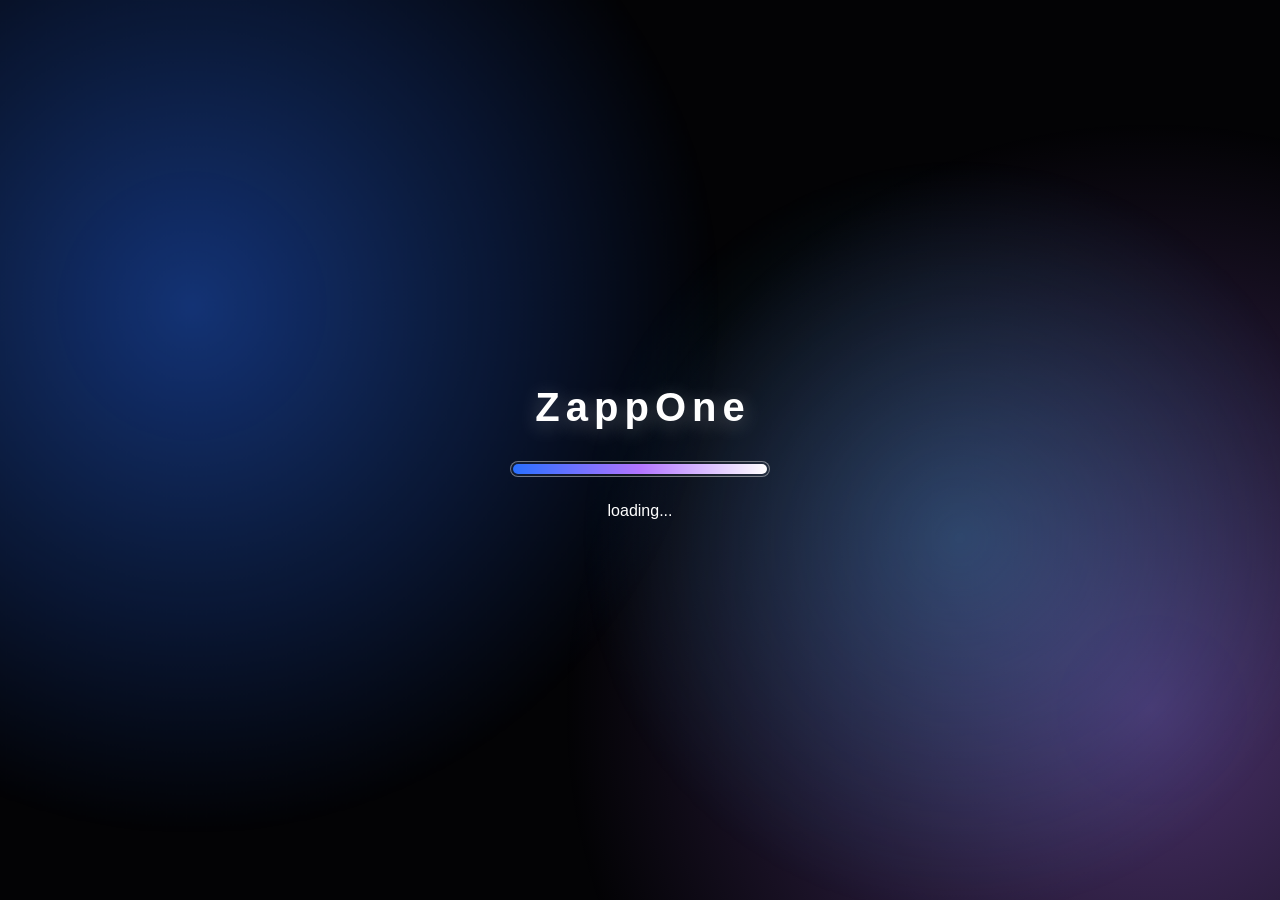
==== index.html @ 7fc313e2 "Add files via upload" ====
<!DOCTYPE html>
<html lang="it">
<head>
  <meta charset="UTF-8" />
  <meta name="viewport" content="width=device-width, initial-scale=1, maximum-scale=1, user-scalable=no" />
  <meta name="theme-color" content="#242424" id="metaThemeColor" />
  <link rel="manifest" href="manifest.json" />
  <link rel="icon" type="image/png" sizes="32x32" href="favicon-32x32.png" />
  <link rel="apple-touch-icon" href="apple-touch-icon1.png" />
  <title>ZappOne - by AG Design</title>

  <!-- Applica il tema prima del rendering per evitare flash -->
  <script>
    (function () {
      const theme = localStorage.getItem('theme') || 'dark';
      if (theme === 'dark') {
        document.documentElement.classList.add('dark-theme');
      }
    })();
  </script>

  <link rel="stylesheet" href="zappone.css" />

  <!-- ─────────────────────────────────────────────────────────────────
       SPLASH SCREEN — stili locali all'overlay di avvio.
       Usano i token brand di zappone.css (--brand-*) per coerenza.
       ───────────────────────────────────────────────────────────────── -->
  <style>
    /* ─────── Root dello Splash ─────── */
    #appSplash {
      position: fixed;
      inset: 0;
      z-index: 999999;
      display: flex;
      align-items: center;
      justify-content: center;
      background-color: #030305;
      color: #ffffff;
      font-family: -apple-system, BlinkMacSystemFont, 'SF Pro Display',
                   'Segoe UI', Roboto, sans-serif;
      overflow: hidden;
      opacity: 1;
      transition: opacity 0.6s cubic-bezier(0.25, 1, 0.5, 1),
                  visibility 0.6s;
      -webkit-font-smoothing: antialiased;
      -moz-osx-font-smoothing: grayscale;
    }

    #appSplash.splash-hide {
      opacity: 0;
      visibility: hidden;
      pointer-events: none;
    }

    /* Ferma l'animazione della progress bar quando lo splash è nascosto:
       non consuma CPU in background. */
    #appSplash.splash-hide .splash-progress {
      animation-play-state: paused;
      -webkit-animation-play-state: paused;
    }

    /* ─────── Aurora ─────── */
    .splash-aurora {
      position: absolute;
      inset: -50%;
      pointer-events: none;
      display: flex;
      align-items: center;
      justify-content: center;
      z-index: 1;
    }
    .aurora-blob {
      position: absolute;
      border-radius: 50%;
      will-change: transform;
      transform: translate3d(0, 0, 0);
    }
    .blob-blue {
      width: 90vmax;
      height: 90vmax;
      top: 10%;
      left: 10%;
      background: radial-gradient(circle at center,
                  color-mix(in srgb, var(--brand-blue) 45%, transparent) 0%,
                  transparent 65%);
      animation: driftBlue 12s cubic-bezier(0.4, 0, 0.2, 1) infinite alternate;
    }
    .blob-purple {
      width: 100vmax;
      height: 100vmax;
      bottom: 0;
      right: 5%;
      background: radial-gradient(circle at center,
                  color-mix(in srgb, var(--brand-violet) 40%, transparent) 0%,
                  transparent 65%);
      animation: driftPurple 16s cubic-bezier(0.4, 0, 0.2, 1) infinite alternate;
    }
    .blob-cyan {
      width: 70vmax;
      height: 70vmax;
      top: 30%;
      right: 20%;
      background: radial-gradient(circle at center,
                  color-mix(in srgb, var(--brand-cyan) 25%, transparent) 0%,
                  transparent 60%);
      animation: driftCyan 14s cubic-bezier(0.4, 0, 0.2, 1) infinite alternate;
    }

    /* ─────── Layout UI ─────── */
    .splash-ui {
      position: relative;
      z-index: 2;
      display: flex;
      flex-direction: column;
      align-items: center;
      width: 100%;
      max-width: 340px;
      padding: 0 24px;
      box-sizing: border-box;
      animation: fadeUp 0.8s cubic-bezier(0.22, 1, 0.36, 1) forwards;
    }

    .splash-brand {
      font-size: clamp(1.8rem, 6vw, 2.5rem);
      font-weight: 800;
      letter-spacing: 0.15em;
      padding-left: 0.15em;
      color: #ffffff;
      text-shadow: 0 4px 20px rgba(255, 255, 255, 0.3);
      transition: transform 0.5s cubic-bezier(0.4, 0, 0.2, 1);
    }

    .splash-views-wrapper {
      position: relative;
      width: 100%;
      margin-top: 24px;
      display: flex;
      justify-content: center;
    }

    /* ─────── Fase 1: caricamento ─────── */
    .splash-core {
      display: flex;
      flex-direction: column;
      align-items: center;
      gap: 22px;
      width: 100%;
      opacity: 1;
      transform: translate3d(0, 0, 0);
      transition: opacity 0.4s ease, transform 0.4s ease, visibility 0.4s;
    }

    .splash-track {
      width: min(260px, 70vw);
      height: 16px;
      border: 1px solid rgba(255, 255, 255, 0.4);
      border-radius: 20px;
      padding: 2px;
      box-sizing: border-box;
      background: rgba(255, 255, 255, 0.05);
      -webkit-backdrop-filter: blur(4px);
      backdrop-filter: blur(4px);
    }

    .splash-progress {
      width: 100%;
      height: 100%;
      border-radius: 10px;
      background: linear-gradient(90deg,
                  var(--brand-blue),
                  var(--brand-violet),
                  #ffffff);
      transform-origin: left center;
      -webkit-transform-origin: left center;
      will-change: transform;
      animation: progressFill 2s linear infinite;
      -webkit-animation: progressFill 2s linear infinite;
    }

    /* ─────── Fase 2: licenza ─────── */
    .splash-license {
      position: absolute;
      top: 0;
      left: 0;
      right: 0;
      display: flex;
      flex-direction: column;
      align-items: center;
      text-align: center;
      gap: 14px;
      width: 100%;
      opacity: 0;
      transform: translate3d(0, 14px, 0);
      pointer-events: none;
      visibility: hidden;
      transition: opacity 0.5s ease 0.1s, transform 0.5s ease 0.1s,
                  visibility 0.5s 0.1s;
    }

    .splash-license-heading {
      font-size: 1.05rem;
      font-weight: 700;
      color: #fff;
      text-shadow: 0 2px 14px rgba(255, 255, 255, 0.15);
    }
    .splash-license-sub {
      font-size: 0.82rem;
      line-height: 1.5;
      color: rgba(255, 255, 255, 0.58);
      margin-top: -4px;
    }
    .splash-license-sub b {
      color: rgba(255, 255, 255, 0.85);
      font-weight: 600;
    }

    .splash-license-input-wrap {
      width: 100%;
      margin-top: 6px;
      border-radius: 16px;
      padding: 1px;
      background: linear-gradient(135deg,
                  color-mix(in srgb, var(--brand-blue) 55%, transparent),
                  color-mix(in srgb, var(--brand-violet) 55%, transparent));
      transition: background 0.35s ease, box-shadow 0.35s ease;
      box-shadow: 0 8px 24px color-mix(in srgb, var(--brand-blue) 10%, transparent);
    }
    .splash-license-input-wrap:focus-within {
      background: linear-gradient(135deg, var(--brand-blue), var(--brand-violet));
      box-shadow:
        0 10px 30px color-mix(in srgb, var(--brand-blue) 35%, transparent),
        0 0 0 4px color-mix(in srgb, var(--brand-blue) 10%, transparent);
    }
    #splashLicenseInput {
      width: 100%;
      padding: 14px 18px;
      border: 0;
      border-radius: 15px;
      background: rgba(8, 8, 14, 0.85);
      -webkit-backdrop-filter: blur(6px);
      backdrop-filter: blur(6px);
      color: #fff;
      font: inherit;
      font-size: 1rem;
      letter-spacing: 0.14em;
      text-align: center;
      outline: none;
      -webkit-appearance: none;
      appearance: none;
      box-sizing: border-box;
    }
    #splashLicenseInput::placeholder {
      color: rgba(255, 255, 255, 0.28);
      letter-spacing: 0.14em;
    }

    .splash-license-actions {
      display: flex;
      flex-direction: column;
      gap: 10px;
      width: 100%;
      margin-top: 6px;
    }
    .splash-btn {
      padding: 13px 18px;
      border-radius: 14px;
      border: 0;
      font: inherit;
      font-size: 0.92rem;
      font-weight: 600;
      letter-spacing: 0.02em;
      cursor: pointer;
      transition: transform 0.15s ease, box-shadow 0.25s ease,
                  background 0.2s ease, color 0.2s ease, border-color 0.2s ease;
      -webkit-tap-highlight-color: transparent;
      touch-action: manipulation;
    }
    .splash-btn:active { transform: scale(0.98); }

    .splash-btn-primary {
      background: linear-gradient(90deg, var(--brand-blue), var(--brand-violet));
      color: #fff;
      box-shadow: 0 8px 26px color-mix(in srgb, var(--brand-blue) 35%, transparent);
    }
    .splash-btn-primary:hover {
      box-shadow: 0 10px 34px color-mix(in srgb, var(--brand-blue) 55%, transparent);
    }
    .splash-btn-primary:disabled {
      opacity: 0.5;
      cursor: not-allowed;
      box-shadow: none;
    }

    .splash-btn-ghost {
      background: rgba(255, 255, 255, 0.05);
      color: rgba(255, 255, 255, 0.72);
      border: 1px solid rgba(255, 255, 255, 0.14);
      -webkit-backdrop-filter: blur(4px);
      backdrop-filter: blur(4px);
    }
    .splash-btn-ghost:hover {
      color: #fff;
      border-color: rgba(255, 255, 255, 0.28);
      background: rgba(255, 255, 255, 0.09);
    }
    .splash-btn-ghost:disabled {
      opacity: 0.5;
      cursor: not-allowed;
    }

    /* ─────── Transizione fase 1 → fase 2 ─────── */
    #appSplash.splash-phase-license .splash-core {
      opacity: 0;
      transform: translate3d(0, -10px, 0);
      pointer-events: none;
      visibility: hidden;
    }
    #appSplash.splash-phase-license .splash-license {
      opacity: 1;
      transform: translate3d(0, 0, 0);
      pointer-events: auto;
      visibility: visible;
    }
    #appSplash.splash-phase-license .splash-brand {
      transform: translate3d(0, -15px, 0);
    }

    /* ─────── Keyframes ─────── */
    @keyframes fadeUp {
      from { opacity: 0; transform: translate3d(0, 20px, 0); }
      to   { opacity: 1; transform: translate3d(0, 0, 0); }
    }
    @keyframes progressFill {
      0%   { transform: scale3d(0.02, 1, 1); -webkit-transform: scale3d(0.02, 1, 1); }
      100% { transform: scale3d(1, 1, 1);    -webkit-transform: scale3d(1, 1, 1); }
    }
    @keyframes driftBlue {
      0%   { transform: translate3d(0, 0, 0) scale(1); }
      100% { transform: translate3d(15%, 10%, 0) scale(1.1); }
    }
    @keyframes driftPurple {
      0%   { transform: translate3d(0, 0, 0) scale(1); }
      100% { transform: translate3d(-10%, -15%, 0) scale(1.15); }
    }
    @keyframes driftCyan {
      0%   { transform: translate3d(0, 0, 0) scale(1); }
      100% { transform: translate3d(-15%, 20%, 0) scale(1.05); }
    }
  </style>
</head>

<body>

  <!-- ═══════════════════════════════════════════════════════════════════
       SPLASH SCREEN (Fase 1: caricamento / Fase 2: licenza)
       role=dialog + aria-modal: quando visibile è un dialog a schermo
       intero che cattura il focus. JS rimuove role/aria quando la splash
       viene nascosta (o aggiunge aria-hidden="true").
       ═══════════════════════════════════════════════════════════════════ -->
  <div id="appSplash" role="dialog" aria-modal="true" aria-label="ZappOne">

    <!-- Sfondo Aurora -->
    <div class="splash-aurora" aria-hidden="true">
      <div class="aurora-blob blob-blue"></div>
      <div class="aurora-blob blob-purple"></div>
      <div class="aurora-blob blob-cyan"></div>
    </div>

    <!-- Contenitore UI -->
    <div class="splash-ui">

      <!-- Brand -->
      <div class="splash-brand">ZappOne</div>

      <!-- Wrapper per scambiare Fase 1 e Fase 2 -->
      <div class="splash-views-wrapper">

        <!-- FASE 1: Caricamento -->
        <div class="splash-core">
          <div class="splash-track" role="progressbar" aria-label="Caricamento in corso">
            <div class="splash-progress"></div>
          </div>
          <div class="splash-note">loading...</div>
        </div>

        <!-- FASE 2: Inserimento Licenza -->
        <div class="splash-license">
          <div class="splash-license-heading">Licenza ZappOne</div>
          <div class="splash-license-sub">
            Inserisci la tua chiave o procedi in <b>Demo</b>
          </div>

          <div class="splash-license-input-wrap">
            <input
              type="text"
              id="splashLicenseInput"
              placeholder="XXXX-XXXX-XXXX"
              aria-label="Chiave di licenza"
              autocomplete="off"
              autocorrect="off"
              autocapitalize="off"
              spellcheck="false" />
          </div>

          <div class="splash-license-actions">
            <button type="button" class="splash-btn splash-btn-primary">Verifica Licenza</button>
            <button type="button" class="splash-btn splash-btn-ghost">Continua in Demo</button>
          </div>
        </div>

      </div>
    </div>
  </div>

  <!-- ═══════════════════════════════════════════════════════════════════
       HOOKS JS NASCOSTI
       Div vuoti usati dal JavaScript come punti di aggancio per
       aprire sidebar ed esportazione. Non rimuovere senza aggiornare JS.
       ═══════════════════════════════════════════════════════════════════ -->
  <div id="optionsBtn" class="hidden"></div>
  <div id="exportButton" class="hidden"></div>

  <!-- ═══════════════════════════════════════════════════════════════════
       HEADER
       ═══════════════════════════════════════════════════════════════════ -->
  <header class="main-header">

    <!-- Pill Opzioni / Back -->
    <button id="optionsExportPill" class="pill-button" type="button"
            title="Opzioni / Torna indietro"
            aria-label="Opzioni">
      <svg class="icon-options" width="20" height="24" viewBox="0 0 24 24"
           fill="none" stroke="currentColor" stroke-width="2"
           stroke-linecap="round" stroke-linejoin="round" aria-hidden="true">
        <circle cx="12" cy="12" r="3"></circle>
        <path d="M19.4 15a1.65 1.65 0 0 0 .33 1.82l.06.06a2 2 0 0 1 0 2.83 2 2 0 0 1-2.83 0l-.06-.06a1.65 1.65 0 0 0-1.82-.33 1.65 1.65 0 0 0-1 1.51V21a2 2 0 0 1-2 2 2 2 0 0 1-2-2v-.09A1.65 1.65 0 0 0 9 19.4a1.65 1.65 0 0 0-1.82.33l-.06.06a2 2 0 0 1-2.83 0 2 2 0 0 1 0-2.83l.06-.06a1.65 1.65 0 0 0 .33-1.82 1.65 1.65 0 0 0-1.51-1H3a2 2 0 0 1-2-2 2 2 0 0 1 2-2h.09A1.65 1.65 0 0 0 4.6 9a1.65 1.65 0 0 0-.33-1.82l-.06-.06a2 2 0 0 1 0-2.83 2 2 0 0 1 2.83 0l.06.06a1.65 1.65 0 0 0 1.82.33H9a1.65 1.65 0 0 0 1-1.51V3a2 2 0 0 1 2-2 2 2 0 0 1 2 2v.09a1.65 1.65 0 0 0 1 1.51 1.65 1.65 0 0 0 1.82-.33l.06-.06a2 2 0 0 1 2.83 0 2 2 0 0 1 0 2.83l-.06.06a1.65 1.65 0 0 0-.33 1.82V9a1.65 1.65 0 0 0 1.51 1H21a2 2 0 0 1 2 2 2 2 0 0 1-2 2h-.09a1.65 1.65 0 0 0-1.51 1z"></path>
      </svg>
      <svg class="icon-back" width="20" height="24" viewBox="0 0 24 24"
           fill="none" stroke="currentColor" stroke-width="2"
           stroke-linecap="round" stroke-linejoin="round" aria-hidden="true">
        <path d="M15 18l-6-6 6-6"/>
      </svg>
    </button>

    <!-- Ricerca globale -->
    <div id="headerSearchContainer" class="header-search">
      <div class="input-container header-input">
        <input type="text" id="searchInput" class="text-input"
               placeholder="Cerca..." aria-label="Cerca" />

        <!-- Toggle filtro contestuale (EPG ↔ canale) -->
        <button type="button" id="searchFilterToggle" class="search-filter-toggle"
                data-filter-context="epg"
                aria-label="Filtro EPG"
                title="Mostra solo canali con EPG">
          <svg class="filter-icon filter-icon-epg" viewBox="0 0 24 24"
               fill="none" stroke="currentColor" stroke-width="2"
               stroke-linecap="round" stroke-linejoin="round" aria-hidden="true">
            <rect x="3" y="5" width="18" height="14" rx="2"/>
            <path d="M7 3v4M17 3v4M3 10h18"/>
          </svg>
          <svg class="filter-icon filter-icon-channel" viewBox="0 0 24 24"
               fill="none" stroke="currentColor" stroke-width="2"
               stroke-linecap="round" stroke-linejoin="round" aria-hidden="true">
            <rect x="2" y="7" width="20" height="13" rx="2"/>
            <polyline points="17 2 12 7 7 2"/>
          </svg>
        </button>

        <!-- X di cancellazione -->
        <button type="button" class="clear-input" aria-label="Cancella ricerca">
          <svg viewBox="0 0 24 24" width="16" height="16" fill="none"
               stroke="currentColor" stroke-width="2"
               stroke-linecap="round" stroke-linejoin="round" aria-hidden="true">
            <line x1="6" y1="6" x2="18" y2="18"/>
            <line x1="18" y1="6" x2="6" y2="18"/>
          </svg>
        </button>
      </div>
    </div>

    <!-- Gruppo pill: vista + preferiti.
         Nota: la classe del contenitore è .header-pill-group (ex
         .elegant-toggle-container, nome fuorviante perché qui non ci sono
         toggle). Aggiornare eventuali query JS che cercavano la vecchia classe. -->
    <div class="header-pill-group">

      <!-- Toggle vista (lista / griglia / collapse) -->
      <button id="viewModePill" class="pill-button list-mode" type="button"
              title="Cambia visualizzazione"
              aria-label="Cambia visualizzazione">
        <svg class="icon-list" width="20" height="24" viewBox="0 0 24 24"
             fill="none" stroke="currentColor" stroke-width="2" aria-hidden="true">
          <line x1="8" y1="6" x2="21" y2="6"></line>
          <line x1="8" y1="12" x2="21" y2="12"></line>
          <line x1="8" y1="18" x2="21" y2="18"></line>
          <circle cx="4" cy="6" r="1"></circle>
          <circle cx="4" cy="12" r="1"></circle>
          <circle cx="4" cy="18" r="1"></circle>
        </svg>
        <svg class="icon-grid" width="20" height="24" viewBox="0 0 24 24"
             fill="none" stroke="currentColor" stroke-width="2" aria-hidden="true">
          <rect x="3" y="3" width="7" height="7"></rect>
          <rect x="14" y="3" width="7" height="7"></rect>
          <rect x="14" y="14" width="7" height="7"></rect>
          <rect x="3" y="14" width="7" height="7"></rect>
        </svg>
        <svg class="icon-expand" width="20" height="24" viewBox="0 0 24 24"
             fill="none" stroke="currentColor" stroke-width="2" aria-hidden="true">
          <polyline points="6 15 12 9 18 15"></polyline>
        </svg>
      </button>

      <!-- Toggle preferiti / tutti (long-press: modalità cancellazione) -->
      <button id="favoritesPill" class="pill-button" type="button"
              title="Tutti / Preferiti (clic) — Long click: cancellazione"
              aria-label="Filtro preferiti">
        <svg class="icon-tutti" width="20" height="24" viewBox="0 0 24 24"
             fill="none" stroke="currentColor" stroke-width="2" aria-hidden="true">
          <path d="M12 2l3.09 6.26L22 9.27l-5 4.87 1.18 6.88L12 17.77l-6.18 3.25 L7 14.14 2 9.27l6.91-1.01L12 2z"/>
        </svg>
        <svg class="icon-preferiti" width="20" height="24" viewBox="0 0 24 24"
             fill="none" stroke="currentColor" stroke-width="2" aria-hidden="true">
          <path d="M12 2l3.09 6.26L22 9.27l-5 4.87 1.18 6.88L12 17.77l-6.18 3.25 L7 14.14 2 9.27l6.91-1.01L12 2z"/>
        </svg>
        <svg class="icon-trash" width="20" height="24" viewBox="0 0 24 24"
             fill="none" stroke="currentColor" stroke-width="2" aria-hidden="true">
          <path d="M11 4H4a2 2 0 0 0-2 2v14 a2 2 0 0 0 2 2h14 a2 2 0 0 0 2-2v-7"></path>
          <path d="M18.5 2.5a2.121 2.121 0 0 1 3 3 L12 15l-4 1 1-4 9.5-9.5z"></path>
          <circle cx="19" cy="5" r="3" fill="#ff4444" stroke="none"/>
        </svg>
      </button>

    </div>
  </header>

  <!-- Controlli file input (nascosti) -->
  <div id="controls">
    <input type="file" id="fileInput" accept=".m3u,.m3u8" hidden />
    <input type="file" id="epgFileInput" accept=".xml,.json,.xml.gz" hidden />
  </div>

  <!-- Contenitore principale: lista canali -->
  <div id="channelListContainer" class="view-container">
    <div id="channelList" data-context="channels"></div>
  </div>

  <!-- Playlist manager -->
  <div id="playlistListContainer" class="view-container hidden">
    <div id="playlistList" data-context="playlists"></div>
  </div>

  <!-- EPG manager -->
  <div id="epgListContainer" class="view-container hidden">
    <div id="epgList" data-context="epg"></div>
  </div>

  <!-- Full EPG (timeline/griglia) -->
  <div id="fullEpgContainer" class="hidden">

    <div class="group-header" id="fullEpgHeader" data-mode="list">
      <div class="group-title">
        <span id="fullEpgTitle">Guida canali</span>
      </div>
      <span class="full-epg-mode-indicator" aria-hidden="true"></span>
    </div>

    <div id="fullEpgList" class="group-content list-view"></div>
    <div id="fullEpgGrid" class="full-epg-grid hidden"></div>
  </div>

  <!-- Drawer EPG laterale -->
  <div id="channelEpgDrawer" class="epg-drawer hidden">

    <div class="drawer-header">
      <div class="drawer-header-text">
        <div id="drawerChannelTitle" class="drawer-channel-title"></div>
        <div class="drawer-channel-subtitle">Guida programmi</div>
      </div>
      <button id="drawerCloseBtn" class="drawer-close" type="button" aria-label="Chiudi">
        <svg viewBox="0 0 24 24" width="18" height="18" fill="none"
             stroke="currentColor" stroke-width="2"
             stroke-linecap="round" stroke-linejoin="round" aria-hidden="true">
          <line x1="6" y1="6" x2="18" y2="18"/>
          <line x1="18" y1="6" x2="6" y2="18"/>
        </svg>
      </button>
    </div>

    <div id="drawerNowPlaying" class="drawer-now-playing hidden"></div>
    <div id="drawerPrograms" class="drawer-programs"></div>
  </div>

  <!-- Dettaglio EPG canale (alternativa embedded) -->
  <div id="channelEpgDetail" class="hidden">
    <div id="channelEpgPrograms"></div>
  </div>

  <!-- ═══════════════════════════════════════════════════════════════════
       PLAYER VIDEO/AUDIO + METADATI
       (Spostato PRIMA della tab bar per un ordine DOM/tastiera corretto.)
       ═══════════════════════════════════════════════════════════════════ -->
  <div id="playerContainer">
    <div id="currentChannelInfo">
      <img id="currentChannelLogo" src="" alt="Logo canale" />
      <div id="currentChannelName" contenteditable="true"
           aria-label="Nome canale (modificabile)"></div>
      <span id="currentChannelGroup"></span>
    </div>

    <div id="videoWrapper">
      <video id="player" controls autoplay></video>
    </div>

    <div class="player-controls">
      <button id="prevBtn" type="button" aria-label="Precedente" title="Precedente">
        <svg viewBox="0 0 24 24" class="player-icon" aria-hidden="true" focusable="false">
          <path d="M15 18l-6-6 6-6" stroke="currentColor" stroke-width="2"
                stroke-linecap="round" stroke-linejoin="round" fill="none"/>
        </svg>
      </button>

      <button id="backButton" type="button" aria-label="Torna alla lista" title="Torna alla lista">
        <svg viewBox="0 0 24 24" class="player-icon" aria-hidden="true">
          <path d="M4 6h16M4 12h16M4 18h16" stroke="currentColor" stroke-width="2"
                stroke-linecap="round" stroke-linejoin="round" fill="none"/>
        </svg>
      </button>

      <button id="nextBtn" type="button" aria-label="Successivo" title="Successivo">
        <svg viewBox="0 0 24 24" class="player-icon" aria-hidden="true" focusable="false">
          <path d="M9 6l6 6-6 6" stroke="currentColor" stroke-width="2"
                stroke-linecap="round" stroke-linejoin="round" fill="none"/>
        </svg>
      </button>
    </div>

    <!-- Equalizzatore (visibilità pilotata dal toggle sidebar) -->
    <div class="eq-controls" id="eqControls" style="display:none">

      <button class="eq-btn" type="button" data-preset="normale"
              aria-label="Preset Normale" title="Normale">
        <svg viewBox="0 0 24 24" aria-hidden="true" focusable="false" fill="currentColor">
          <rect x="4"  y="10" width="2" height="10" rx="1"/>
          <rect x="9"  y="10" width="2" height="10" rx="1"/>
          <rect x="14" y="10" width="2" height="10" rx="1"/>
          <rect x="19" y="10" width="2" height="10" rx="1"/>
        </svg>
      </button>

      <button class="eq-btn" type="button" data-preset="bassi"
              aria-label="Preset Bassi" title="Bassi">
        <svg viewBox="0 0 24 24" aria-hidden="true" focusable="false" fill="currentColor">
          <rect x="4"  y="4"  width="2" height="16" rx="1"/>
          <rect x="9"  y="8"  width="2" height="12" rx="1"/>
          <rect x="14" y="12" width="2" height="8"  rx="1"/>
          <rect x="19" y="16" width="2" height="4"  rx="1"/>
        </svg>
      </button>

      <button class="eq-btn" type="button" data-preset="parlato"
              aria-label="Preset Parlato" title="Parlato">
        <svg viewBox="0 0 24 24" aria-hidden="true" focusable="false" fill="currentColor">
          <path d="M12 2c1.66 0 3 1.34 3 3v6c0 1.66-1.34 3-3 3s-3-1.34-3-3V5c0-1.66 1.34-3 3-3z"/>
          <path d="M19 11v1.17c0 3.19-2.31 5.96-5.5 6.42V21h-2v-2.41c-3.19-.46-5.5-3.23-5.5-6.42V11h2v1.17c0 2.11 1.71 3.83 3.83 3.83s3.83-1.72 3.83-3.83V11h2z"/>
        </svg>
      </button>

      <button class="eq-btn" type="button" data-preset="film"
              aria-label="Preset Film" title="Film">
        <svg viewBox="0 0 24 24" aria-hidden="true" focusable="false" fill="none"
             stroke="currentColor" stroke-width="2"
             stroke-linecap="round" stroke-linejoin="round">
          <rect x="2" y="2" width="20" height="20" rx="2.18" ry="2.18"></rect>
          <line x1="7" y1="2" x2="7" y2="22"></line>
          <line x1="17" y1="2" x2="17" y2="22"></line>
          <line x1="2" y1="12" x2="22" y2="12"></line>
          <line x1="2" y1="7" x2="7" y2="7"></line>
          <line x1="2" y1="17" x2="7" y2="17"></line>
          <line x1="17" y1="7" x2="22" y2="7"></line>
          <line x1="17" y1="17" x2="22" y2="17"></line>
        </svg>
      </button>

    </div>

    <!-- Guida Programmi (collassabile) -->
    <div id="epgContainer">
      <div id="epgHeader" class="metadata-header" role="button" tabindex="0"
           aria-expanded="false" aria-controls="epgContent">
        <span class="metadata-arrow" aria-hidden="true">▼</span>
        <span>Guida Programmi</span>
      </div>
            <div id="epgContent" style="display:none"></div>
    </div>

    <!-- Metadati canale -->
    <div id="metadataHeader" class="metadata-header" role="button" tabindex="0"
         aria-expanded="false" aria-controls="metadataContainer">
      <span class="metadata-arrow" aria-hidden="true">▼</span>
      <span>Metadati Canale</span>
    </div>
    <div id="metadataContainer">
      <div class="metadata-grid" id="metadataContent"></div>
      <div class="metadata-actions">
        <button id="addChannelBtn" class="player-controls-btn" type="button">
          ⧉ Duplica canale
        </button>
      </div>
    </div>
  </div>

  <!-- ═══════════════════════════════════════════════════════════════════
       TAB BAR INFERIORE
       role="navigation" (era role="toolbar", semanticamente sbagliato).
       ═══════════════════════════════════════════════════════════════════ -->
  <nav id="bottomTabBar" class="tabbar" aria-label="Navigazione principale">
    <div class="tabbar-left">

      <!-- Playlists -->
      <button id="playlistsBtn" class="tabbar-button" type="button"
              aria-label="Playlist">
        <svg viewBox="0 0 24 24" class="tabbar-icon" fill="none" aria-hidden="true">
          <defs>
            <linearGradient id="gradHomeList" x1="0" y1="0" x2="1" y2="1">
              <stop offset="0%"   stop-color="#408CFF"/>
              <stop offset="100%" stop-color="#9B40FF"/>
            </linearGradient>
          </defs>
          <path d="M4 11l8-7 8 7v7a2 2 0 01-2 2h-4v-5h-4v5H6a2 2 0 01-2-2v-7z"
                stroke="url(#gradHomeList)" stroke-linejoin="round"/>
          <path d="M9 13h6M9 16h6" stroke="#ffffff"
                stroke-linecap="round" stroke-linejoin="round"/>
        </svg>
      </button>

      <!-- Torna ai canali -->
      <button id="tabBackToChannels" class="tabbar-button" type="button"
              aria-label="Mostra canali">
        <svg viewBox="0 0 24 24" class="tabbar-icon" fill="none" aria-hidden="true">
          <rect x="3" y="4" width="18" height="16" rx="2" stroke="url(#gradPlay)"/>
          <path d="M7 10h10M7 14h6" stroke="#ffffff" stroke-linecap="round"/>
          <defs>
            <linearGradient id="gradPlay" x1="0" y1="0" x2="1" y2="1">
              <stop offset="0%"   stop-color="#41B4E6"/>
              <stop offset="100%" stop-color="#5F29FF"/>
            </linearGradient>
          </defs>
        </svg>
      </button>

      <!-- Riproduci ultimo canale -->
      <button id="tabRenderLastChannel" class="tabbar-button" type="button"
              aria-label="Riproduci ultimo canale">
        <svg viewBox="0 0 24 24" class="tabbar-icon" fill="none" aria-hidden="true">
          <circle cx="12" cy="12" r="8.5" stroke="url(#gradReplay)"/>
          <polygon points="10,9 15,12 10,15" fill="#ffffff"/>
          <defs>
            <linearGradient id="gradReplay" x1="0" y1="0" x2="1" y2="1">
              <stop offset="0%"   stop-color="#6DD400"/>
              <stop offset="100%" stop-color="#1CB000"/>
            </linearGradient>
          </defs>
        </svg>
      </button>

      <!-- Carica EPG -->
      <button id="downloadEpgBtn" class="tabbar-button" type="button"
              aria-label="Carica EPG">
        <svg viewBox="0 0 24 24" class="tabbar-icon" fill="none" aria-hidden="true">
          <rect x="3" y="5" width="18" height="14" rx="2" stroke="url(#gradEpg)"/>
          <path d="M12 7v7M9 11l3 3 3-3" stroke="#ffffff"
                stroke-linecap="round" stroke-linejoin="round"/>
          <defs>
            <linearGradient id="gradEpg" x1="0" y1="0" x2="1" y2="1">
              <stop offset="0%"   stop-color="#00E5FF"/>
              <stop offset="100%" stop-color="#0078FF"/>
            </linearGradient>
          </defs>
        </svg>
      </button>

      <!-- EPG completo -->
      <button id="fullEpgBtn" class="tabbar-button" type="button"
              aria-label="EPG completo">
        <svg viewBox="0 0 24 24" class="tabbar-icon" fill="none" aria-hidden="true">
          <rect x="3" y="5" width="18" height="14" rx="2" stroke="url(#gradCalendar)"/>
          <path d="M7 3v4M17 3v4M3 10h18" stroke="#ffffff" stroke-linecap="round"/>
          <defs>
            <linearGradient id="gradCalendar" x1="0" y1="0" x2="1" y2="1">
              <stop offset="0%"   stop-color="#FF6DC0"/>
              <stop offset="100%" stop-color="#FF3D00"/>
            </linearGradient>
          </defs>
        </svg>
      </button>

    </div>
  </nav>

  <!-- ═══════════════════════════════════════════════════════════════════
       TEMPLATE SIDEBAR IMPOSTAZIONI
       ----------------------------------------------------------------
       La sidebar viene clonata in <body> da A06-sidebar.js SOLO se il
       modulo è caricato. Senza quello script il template resta inerte.
       ═══════════════════════════════════════════════════════════════════ -->
  <template id="sidebarTemplate">

    <div id="optionsSidebar" class="sidebar">
      <div id="sidebarHandle" class="sidebar-handle" role="button" tabindex="0"
           aria-label="Apri impostazioni">
        <div class="sidebar-handle-grip" aria-hidden="true"></div>
      </div>

      <header class="sidebar-header">
        <h2 class="sidebar-title">Impostazioni</h2>
        <button id="closeSidebar" class="sidebar-close" type="button" aria-label="Chiudi">
          <svg viewBox="0 0 24 24" width="18" height="18" fill="none"
               stroke="currentColor" stroke-width="2"
               stroke-linecap="round" stroke-linejoin="round" aria-hidden="true">
            <line x1="6" y1="6" x2="18" y2="18"/>
            <line x1="18" y1="6" x2="6" y2="18"/>
          </svg>
        </button>
      </header>

      <nav class="sidebar-tabs" role="tablist" aria-label="Sezioni impostazioni">
        <button class="tab-btn active" data-tab="tabAspetto" role="tab" type="button"
                id="tabBtnAspetto" aria-selected="true" aria-controls="tabAspetto">Aspetto</button>
        <button class="tab-btn" data-tab="tabPlayer" role="tab" type="button"
                id="tabBtnPlayer" aria-selected="false" aria-controls="tabPlayer">Player</button>
        <button class="tab-btn" data-tab="tabContenuti" role="tab" type="button"
                id="tabBtnContenuti" aria-selected="false" aria-controls="tabContenuti">Contenuti</button>
        <button class="tab-btn" data-tab="tabSistema" role="tab" type="button"
                id="tabBtnSistema" aria-selected="false" aria-controls="tabSistema">Sistema</button>
      </nav>

      <div class="sidebar-content">

        <!-- ═══ TAB ASPETTO ═══ -->
        <section class="tab-content active" id="tabAspetto" role="tabpanel"
                 aria-labelledby="tabBtnAspetto">
          <h3 class="section-title">Interfaccia</h3>

          <div class="option-row">
            <span>Tema scuro</span>
            <label class="elegant-toggle">
              <input type="checkbox" id="themeToggleSidebar" />
              <span class="elegant-toggle-handle"></span>
            </label>
            <input type="checkbox" id="themeToggle" class="hidden" aria-hidden="true" />
          </div>

          <div class="option-row">
            <span>Mostra notifiche</span>
            <label class="elegant-toggle">
              <input type="checkbox" id="popupNotificationsToggle" />
              <span class="elegant-toggle-handle"></span>
            </label>
          </div>

          <!-- [TOGGLE CONSOLE TEMPORANEAMENTE NASCOSTO]
               Per riattivarlo, rimuovi questo commento. La logica in
               A06-sidebar.js resta intatta: se l'elemento non esiste,
               setupConsoleInterceptToggle() esce subito con `if (!chk) return;`.

          <div class="option-row">
            <span>Mostra messaggi console</span>
            <label class="elegant-toggle">
              <input type="checkbox" id="consoleInterceptToggle" />
              <span class="elegant-toggle-handle"></span>
            </label>
          </div>
          -->

          <div class="option-row">
            <span>Dimensione testo</span>
            <input type="range" id="fontSizeRange" min="80" max="120" step="5" value="100"
                   list="fontSizeValues" aria-label="Dimensione testo" />
            <datalist id="fontSizeValues">
              <option value="90"></option>
              <option value="95"></option>
              <option value="100"></option>
              <option value="105"></option>
              <option value="110"></option>
              <option value="115"></option>
              <option value="120"></option>
            </datalist>
            <span id="fontSizeValue">100%</span>
          </div>

          <h3 class="section-title">Liste</h3>

          <div class="option-row">
            <span>Mostra URL playlists/EPG</span>
            <label class="elegant-toggle">
              <input type="checkbox" id="showPlaylistUrl" />
              <span class="elegant-toggle-handle"></span>
            </label>
          </div>



<div class="option-row">
  <span>All'avvio mostra lista canali</span>
  <label class="elegant-toggle">
    <input type="checkbox" id="startWithChannelListToggle" />
    <span class="elegant-toggle-handle"></span>
  </label>
</div>


        </section>

        <!-- ═══ TAB PLAYER ═══ -->
        <section class="tab-content" id="tabPlayer" role="tabpanel"
                 aria-labelledby="tabBtnPlayer">
          <h3 class="section-title">Pannelli</h3>

          <div class="option-row">
            <span>Mostra Guida Canali</span>
            <label class="elegant-toggle">
              <input type="checkbox" id="toggleEPG" />
              <span class="elegant-toggle-handle"></span>
            </label>
          </div>

          <div class="option-row">
            <span>Mostra Metadati</span>
            <label class="elegant-toggle">
              <input type="checkbox" id="toggleMetadata" />
              <span class="elegant-toggle-handle"></span>
            </label>
          </div>

<div class="option-row">
  <span>Mostra "Ora in onda"</span>
  <label class="elegant-toggle">
    <input type="checkbox" id="toggleOnAir" />
    <span class="elegant-toggle-handle"></span>
  </label>
</div>



          <h3 class="section-title">Video</h3>

          <div class="option-row">
            <span>Schermo intero automatico (iOS)</span>
            <label class="elegant-toggle">
              <input type="checkbox" id="autoFullscreenToggle" />
              <span class="elegant-toggle-handle"></span>
            </label>
          </div>

          <h3 class="section-title">Audio</h3>

          <div class="option-row">
            <span>Equalizzatore (solo PC)</span>
            <label class="elegant-toggle">
              <input type="checkbox" id="toggleEqualizer" />
              <span class="elegant-toggle-handle"></span>
            </label>
          </div>

          <div class="option-row">
            <span>Modalità Radio</span>
            <label class="elegant-toggle">
              <input type="checkbox" id="radioToggle" />
              <span class="elegant-toggle-handle"></span>
            </label>
          </div>
        </section>

        <!-- ═══ TAB CONTENUTI ═══ -->
        <section class="tab-content" id="tabContenuti" role="tabpanel"
                 aria-labelledby="tabBtnContenuti">

          <h3 class="section-title spaced">Backup</h3>
          <div class="info-block">
            <div class="info-title">Backup e ripristino</div>

            <button type="button" class="action-btn" id="backupCreateBtn">
              <svg class="action-btn-icon" viewBox="0 0 24 24" fill="none"
                   stroke-linecap="round" stroke-linejoin="round" stroke-width="1.6"
                   aria-hidden="true">
                <defs>
                  <linearGradient id="gradBackupSave" x1="0" y1="0" x2="1" y2="1">
                    <stop offset="0%"   stop-color="#40C6FF"/>
                    <stop offset="100%" stop-color="#296FFF"/>
                  </linearGradient>
                </defs>
                <path d="M21 15v4a2 2 0 0 1-2 2H5a2 2 0 0 1-2-2v-4" stroke="url(#gradBackupSave)"/>
                <polyline points="7 10 12 15 17 10" stroke="url(#gradBackupSave)"/>
                <line x1="12" y1="3" x2="12" y2="15" stroke="url(#gradBackupSave)"/>
              </svg>
              <span>Crea backup</span>
            </button>
            <div class="option-hint gap-below">
              Salva playlist, EPG, preferiti e impostazioni in un unico file
              compresso.
            </div>

            <button type="button" class="action-btn" id="backupRestoreBtn">
              <svg class="action-btn-icon" viewBox="0 0 24 24" fill="none"
                   stroke-linecap="round" stroke-linejoin="round" stroke-width="1.6"
                   aria-hidden="true">
                <defs>
                  <linearGradient id="gradBackupRestore" x1="0" y1="0" x2="1" y2="1">
                    <stop offset="0%"   stop-color="#B275FF"/>
                    <stop offset="100%" stop-color="#296FFF"/>
                  </linearGradient>
                </defs>
                <path d="M21 15v4a2 2 0 0 1-2 2H5a2 2 0 0 1-2-2v-4" stroke="url(#gradBackupRestore)"/>
                <polyline points="17 8 12 3 7 8" stroke="url(#gradBackupRestore)"/>
                <line x1="12" y1="3" x2="12" y2="15" stroke="url(#gradBackupRestore)"/>
              </svg>
              <span>Ripristina da backup</span>
            </button>
            <div class="option-hint tight">
              Sostituisce i contenuti attuali con quelli del backup.
            </div>
          </div>

          <h3 class="section-title">Sincronizzazione</h3>
          <div class="option-row">
            <span>Sincronizza EPG dalla playlist</span>
            <label class="elegant-toggle">
              <input type="checkbox" id="autoUpdateEpgToggle" />
              <span class="elegant-toggle-handle"></span>
            </label>
          </div>


          <h3 class="section-title spaced">Avanzate</h3>
          <div class="option-row">
            <span>Mostra opzioni avanzate</span>
            <label class="elegant-toggle danger">
              <input type="checkbox" id="advancedToggle" />
              <span class="elegant-toggle-handle"></span>
            </label>
          </div>
         

          <div id="advancedBlocks" class="hidden">

          <h3 class="section-title spaced">Panoramica</h3>
          <div class="overview-card">
            <div class="overview-row">
              <span class="overview-label">Playlist</span>
              <span class="overview-value" id="ovwPlaylists">—</span>
            </div>
            <div class="overview-row">
              <span class="overview-label">Canali</span>
              <span class="overview-value" id="ovwChannels">—</span>
            </div>
            <div class="overview-row">
              <span class="overview-label">Preferiti</span>
              <span class="overview-value" id="ovwFavorites">—</span>
            </div>
            <div class="overview-row">
              <span class="overview-label">EPG</span>
              <span class="overview-value" id="ovwEpgs">—</span>
            </div>
            <div class="overview-row">
              <span class="overview-label">Copertura EPG</span>
              <span class="overview-value" id="ovwCoverage">—</span>
            </div>
          </div>

            <div id="sourcesSection">
              <h3 class="section-title spaced">Sorgenti rapide</h3>

              <div class="source-block">
                <div class="source-head">
                  <span class="source-label">
                    La mia playlist
                    <span class="source-state-dot" id="m3uStateDot" hidden
                          title="Stai usando un URL personalizzato"></span>
                  </span>
                </div>
                <div class="source-input-wrap">
                  <input type="text" id="defaultM3UInput" class="source-input"
                         placeholder="https://..." inputmode="url"
                         autocomplete="off" autocapitalize="off"
                         autocorrect="off" spellcheck="false"
                         aria-label="URL playlist predefinita">
                  <button type="button" class="source-icon-btn" id="clearM3UBtn" hidden
                          aria-label="Rimuovi personalizzazione"
                          title="Rimuovi personalizzazione">
                    <svg viewBox="0 0 24 24" fill="none" stroke="currentColor"
                         stroke-width="2" stroke-linecap="round" stroke-linejoin="round"
                         aria-hidden="true">
                      <line x1="6" y1="6" x2="18" y2="18"/>
                      <line x1="18" y1="6" x2="6" y2="18"/>
                    </svg>
                  </button>
                </div>
              </div>

              <div class="source-block">
                <div class="source-head">
                  <span class="source-label">
                    Il mio EPG
                    <span class="source-state-dot" id="epgStateDot" hidden
                          title="Stai usando un URL personalizzato"></span>
                  </span>
                </div>
                <div class="source-input-wrap">
                  <input type="text" id="defaultEPGInput" class="source-input"
                         placeholder="https://..." inputmode="url"
                         autocomplete="off" autocapitalize="off"
                         autocorrect="off" spellcheck="false"
                         aria-label="URL EPG predefinito">
                  <button type="button" class="source-icon-btn" id="clearEPGBtn" hidden
                          aria-label="Rimuovi personalizzazione"
                          title="Rimuovi personalizzazione">
                    <svg viewBox="0 0 24 24" fill="none" stroke="currentColor"
                         stroke-width="2" stroke-linecap="round" stroke-linejoin="round"
                         aria-hidden="true">
                      <line x1="6" y1="6" x2="18" y2="18"/>
                      <line x1="18" y1="6" x2="6" y2="18"/>
                    </svg>
                  </button>
                </div>
              </div>
            </div><!-- /#sourcesSection -->

            <h3 class="section-title spaced">Aggiorna da remoto</h3>
            <ul id="savedM3UList"></ul>

          </div><!-- /#advancedBlocks -->

          <input type="file" id="backupFileInput" hidden>
        </section>

        <!-- ═══ TAB SISTEMA ═══ -->
        <section class="tab-content" id="tabSistema" role="tabpanel"
                 aria-labelledby="tabBtnSistema">

          <h3 class="section-title">Info</h3>

          <div class="info-block">
            <div class="info-title">ZappOne 2.0 — AG Design</div>

            <button id="openManualBtn" class="action-btn" type="button">
              <svg viewBox="0 0 24 24" class="action-btn-icon" fill="none"
                   stroke-linecap="round" stroke-linejoin="round" stroke-width="1.6"
                   aria-hidden="true">
                <defs>
                  <linearGradient id="gradManualCyan" x1="0" y1="0" x2="1" y2="1">
                    <stop offset="0%"   stop-color="#40C6FF"/>
                    <stop offset="100%" stop-color="#296FFF"/>
                  </linearGradient>
                </defs>
                <path d="M3 6a2 2 0 0 1 2-2h5v15H5a2 2 0 0 0-2 2V6z" stroke="url(#gradManualCyan)"/>
                <path d="M21 6a2 2 0 0 0-2-2h-5v15h5a2 2 0 0 1 2 2V6z" stroke="url(#gradManualCyan)"/>
                <path d="M6 8h2M6 11h2M16 8h2M16 11h2" stroke="url(#gradManualCyan)"/>
              </svg>
              <span>Apri il manuale utente</span>
            </button>
            <div class="option-hint offset-top">
              Guida completa online.
            </div>


           
          </div>

          <h3 class="section-title">Manutenzione</h3>

          <div class="info-block">

            <button id="resetListBtn" class="action-btn" type="button">
              <svg viewBox="0 0 24 24" class="action-btn-icon" fill="none"
                   stroke-linecap="round" stroke-linejoin="round" stroke-width="1.6"
                   aria-hidden="true">
                <defs>
                  <linearGradient id="gradSyncGold" x1="0" y1="0" x2="1" y2="1">
                    <stop offset="0%"   stop-color="#FFD700"/>
                    <stop offset="100%" stop-color="#FF8C00"/>
                  </linearGradient>
                </defs>
                <polyline points="3 4 3 10 9 10" stroke="url(#gradSyncGold)"/>
                <path d="M20.5 10a8.5 8.5 0 0 0-14.6-4.5L3 10" stroke="url(#gradSyncGold)"/>
                <polyline points="21 20 21 14 15 14" stroke="url(#gradSyncGold)"/>
                <path d="M3.5 14a8.5 8.5 0 0 0 14.6 4.5L21 14" stroke="url(#gradSyncGold)"/>
              </svg>
              <span>Reset settings</span>
            </button>

            <div class="option-hint gap-below">
              Resetta le impostazioni ai valori predefiniti.
            </div>


            <button id="changeLicenseBtn" class="action-btn margin-top-sm" type="button">
              <svg viewBox="0 0 24 24" class="action-btn-icon" fill="none"
                   stroke-linecap="round" stroke-linejoin="round" stroke-width="1.6"
                   aria-hidden="true">
                <defs>
                  <linearGradient id="gradShieldGold" x1="0" y1="0" x2="1" y2="1">
                    <stop offset="0%"   stop-color="#FFD700"/>
                    <stop offset="100%" stop-color="#FF8C00"/>
                  </linearGradient>
                </defs>
                <path d="M12 3l8 3v6c0 5-3.5 8-8 9-4.5-1-8-4-8-9V6l8-3z" stroke="url(#gradShieldGold)"/>
                <polyline points="9 12 11 14 15 10" stroke="url(#gradShieldGold)"/>
              </svg>
              <span>Cambia licenza</span>
            </button>
            <div id="currentLicenseDisplay">Licenza: —</div>



            <button id="hardReset" class="action-btn danger" type="button"
                    aria-label="Hard reset (cancella tutto)">
              <svg viewBox="0 0 24 24" class="action-btn-icon" aria-hidden="true">
                <defs>
                  <linearGradient id="gradWarnTri" x1="0" y1="0" x2="1" y2="1">
                    <stop offset="0%"   stop-color="#FF6B00"/>
                    <stop offset="100%" stop-color="#E60039"/>
                  </linearGradient>
                </defs>
                <path d="M12 2.5 L2.5 20.5 H21.5 Z"
                      fill="none"
                      stroke="currentColor"
                      stroke-width="1.6"
                      stroke-linejoin="round"/>
                <rect x="11.2" y="9.5" width="1.6" height="5.5" fill="currentColor" rx="0.8"/>
                <circle cx="12" cy="17.4" r="1" fill="currentColor"/>
              </svg>
              <span>Hard reset</span>
            </button>

            <div class="option-hint tight">
              Resetta l'app allo stato iniziale.
            </div>
          </div>

        </section>

      </div>
    </div>

    <!-- Overlay per la sidebar -->
    <div id="sidebarOverlay" class="sidebar-overlay" aria-hidden="true"></div>

  </template>
  <!-- /sidebarTemplate -->
  <!-- ═══════════════════════════════════════════════════════════════════
       BOTTOM SHEET — Carica M3U da URL
       Overlay CONDIVISO (#bottomSheetOverlay) fra questo e il bottom
       sheet EPG: il JS lo apre/chiude in base a quale sheet è attivo.
       ═══════════════════════════════════════════════════════════════════ -->
  <div id="m3uUrlBottomSheet" class="bottom-sheet hidden" role="dialog"
       aria-modal="true" aria-labelledby="m3uSheetTitle">
    <div class="bottom-sheet-drag-area"></div>
    <div class="bottom-sheet-handle" aria-hidden="true"></div>

    <button type="button" class="bottom-sheet-close" aria-label="Chiudi">
      <svg viewBox="0 0 24 24" width="18" height="18" fill="none"
           stroke="currentColor" stroke-width="2"
           stroke-linecap="round" stroke-linejoin="round" aria-hidden="true">
        <line x1="6" y1="6" x2="18" y2="18"/>
        <line x1="18" y1="6" x2="6" y2="18"/>
      </svg>
    </button>

    <div class="bottom-sheet-header">
      <h3 id="m3uSheetTitle">Carica M3U da URL</h3>
      <p class="bottom-sheet-subtitle">Incolla un link o carica un file locale</p>
    </div>

    <div class="bottom-sheet-content">
      <div class="input-wrapper">
        <svg class="input-icon" viewBox="0 0 24 24" fill="none"
             stroke="currentColor" stroke-width="1.8"
             stroke-linecap="round" stroke-linejoin="round" aria-hidden="true">
          <path d="M3 7a2 2 0 0 1 2-2h4l2 2h8a2 2 0 0 1 2 2v8a2 2 0 0 1-2 2H5a2 2 0 0 1-2-2V7z"/>
        </svg>
        <input type="text" id="modalM3UName" class="metadata-input"
               placeholder="Nome playlist (es. Lista1)" autocomplete="off"
               aria-label="Nome playlist" />
      </div>

<div class="input-wrapper">
  <svg class="input-icon" viewBox="0 0 24 24" fill="none"
       stroke="currentColor" stroke-width="1.8"
       stroke-linecap="round" stroke-linejoin="round" aria-hidden="true">
    <path d="M10 13a5 5 0 0 0 7.54.54l3-3a5 5 0 0 0-7.07-7.07l-1.72 1.71"/>
    <path d="M14 11a5 5 0 0 0-7.54-.54l-3 3a5 5 0 0 0 7.07 7.07l1.71-1.71"/>
  </svg>
  <input type="text" id="modalM3UUrl" class="metadata-input"
         placeholder="URL playlist (https://...)" autocomplete="off"
         inputmode="url" aria-label="URL playlist" />
  <button type="button" id="useSavedM3UBtn" class="input-saved-source hidden"
          title="Usa la mia sorgente rapida"
          aria-label="Usa la mia playlist rapida">
    <svg viewBox="0 0 24 24" fill="none" stroke="currentColor"
         stroke-width="2" stroke-linecap="round" stroke-linejoin="round"
         aria-hidden="true">
      <path d="M19 21l-7-5-7 5V5a2 2 0 0 1 2-2h10a2 2 0 0 1 2 2z"/>
    </svg>
  </button>
  <div id="modalM3ULoading" class="input-spinner hidden" aria-hidden="true"></div>
</div>


    </div>

    <div class="bottom-sheet-actions">
      <button id="m3uSaveBtn" type="button" class="sheet-btn-primary">
        Carica playlist
      </button>

      <div class="sheet-actions-secondary">
        <button id="m3uLocalBtn" type="button" class="sheet-chip">
          <svg viewBox="0 0 24 24" fill="none" stroke="currentColor"
               stroke-width="1.8" stroke-linecap="round" stroke-linejoin="round"
               aria-hidden="true">
            <path d="M21 15v4a2 2 0 0 1-2 2H5a2 2 0 0 1-2-2v-4"/>
            <polyline points="17 8 12 3 7 8"/>
            <line x1="12" y1="3" x2="12" y2="15"/>
          </svg>
          <span>Locale</span>
        </button>


        <button id="m3uCancelBtn" type="button" class="sheet-chip">
          <svg viewBox="0 0 24 24" fill="none" stroke="currentColor"
               stroke-width="1.8" stroke-linecap="round" stroke-linejoin="round"
               aria-hidden="true">
            <line x1="6" y1="6" x2="18" y2="18"/>
            <line x1="18" y1="6" x2="6" y2="18"/>
          </svg>
          <span>Annulla</span>
        </button>
      </div>
    </div>
  </div>

  <!-- ═══════════════════════════════════════════════════════════════════
       BOTTOM SHEET — Carica EPG da URL
       ═══════════════════════════════════════════════════════════════════ -->
  <div id="epgUrlBottomSheet" class="bottom-sheet hidden" role="dialog"
       aria-modal="true" aria-labelledby="epgSheetTitle">
    <div class="bottom-sheet-drag-area"></div>
    <div class="bottom-sheet-handle" aria-hidden="true"></div>

    <button type="button" class="bottom-sheet-close" aria-label="Chiudi">
      <svg viewBox="0 0 24 24" width="18" height="18" fill="none"
           stroke="currentColor" stroke-width="2"
           stroke-linecap="round" stroke-linejoin="round" aria-hidden="true">
        <line x1="6" y1="6" x2="18" y2="18"/>
        <line x1="18" y1="6" x2="6" y2="18"/>
      </svg>
    </button>

    <div class="bottom-sheet-header">
      <h3 id="epgSheetTitle">Carica EPG da URL</h3>
      <p class="bottom-sheet-subtitle">Guida TV in formato XMLTV o JSON</p>
    </div>

    <div class="bottom-sheet-content">

      <div class="input-wrapper">
        <svg class="input-icon" viewBox="0 0 24 24" fill="none"
             stroke="currentColor" stroke-width="1.8"
             stroke-linecap="round" stroke-linejoin="round" aria-hidden="true">
          <path d="M3 7a2 2 0 0 1 2-2h4l2 2h8a2 2 0 0 1 2 2v8a2 2 0 0 1-2 2H5a2 2 0 0 1-2-2V7z"/>
        </svg>
        <input type="text" id="modalEPGName" class="metadata-input"
               placeholder="Nome EPG (es. GuidaTv)" autocomplete="off"
               aria-label="Nome EPG" />
      </div>

<div class="input-wrapper">
  <svg class="input-icon" viewBox="0 0 24 24" fill="none"
       stroke="currentColor" stroke-width="1.8"
       stroke-linecap="round" stroke-linejoin="round" aria-hidden="true">
    <path d="M10 13a5 5 0 0 0 7.54.54l3-3a5 5 0 0 0-7.07-7.07l-1.72 1.71"/>
    <path d="M14 11a5 5 0 0 0-7.54-.54l-3 3a5 5 0 0 0 7.07 7.07l1.71-1.71"/>
  </svg>
  <input type="text" id="modalEPGUrl" class="metadata-input"
         placeholder="URL EPG (https://...)" autocomplete="off"
         inputmode="url" aria-label="URL EPG" />
  <button type="button" id="useSavedEPGBtn" class="input-saved-source hidden"
          title="Usa la mia sorgente rapida"
          aria-label="Usa il mio EPG rapido">
    <svg viewBox="0 0 24 24" fill="none" stroke="currentColor"
         stroke-width="2" stroke-linecap="round" stroke-linejoin="round"
         aria-hidden="true">
      <path d="M19 21l-7-5-7 5V5a2 2 0 0 1 2-2h10a2 2 0 0 1 2 2z"/>
    </svg>
  </button>
  <div id="modalEPGLoading" class="input-spinner hidden" aria-hidden="true"></div>
</div>
    </div>

    <div class="bottom-sheet-actions">
      <button id="epgSaveBtn" type="button" class="sheet-btn-primary">
        Carica EPG
      </button>

      <div class="sheet-actions-secondary">
        <button id="epgLocalBtn" type="button" class="sheet-chip">
          <svg viewBox="0 0 24 24" fill="none" stroke="currentColor"
               stroke-width="1.8" stroke-linecap="round" stroke-linejoin="round"
               aria-hidden="true">
            <path d="M21 15v4a2 2 0 0 1-2 2H5a2 2 0 0 1-2-2v-4"/>
            <polyline points="17 8 12 3 7 8"/>
            <line x1="12" y1="3" x2="12" y2="15"/>
          </svg>
          <span>Locale</span>
        </button>


        <button id="epgCancelBtn" type="button" class="sheet-chip">
          <svg viewBox="0 0 24 24" fill="none" stroke="currentColor"
               stroke-width="1.8" stroke-linecap="round" stroke-linejoin="round"
               aria-hidden="true">
            <line x1="6" y1="6" x2="18" y2="18"/>
            <line x1="18" y1="6" x2="6" y2="18"/>
          </svg>
          <span>Annulla</span>
        </button>
      </div>
    </div>
  </div>

  <!-- Overlay dedicato M3U -->
  <div id="bottomSheetOverlay" class="bottom-sheet-overlay hidden"
       aria-hidden="true"></div>

  <!-- Overlay dedicato EPG (il JS lo cerca per id in §51 e §59) -->
  <div id="bottomSheetOverlayEPG" class="bottom-sheet-overlay hidden"
       aria-hidden="true"></div>

  <!-- Trigger legacy: il JS fa .click() su questi due pulsanti da #m3uSaveBtn
       e #epgSaveBtn. Devono esistere nel DOM, restano nascosti. -->
  <button id="modalConfirm"    class="hidden" type="button">Carica</button>
  <button id="modalConfirmEPG" class="hidden" type="button">Carica</button>

  <!-- ═══════════════════════════════════════════════════════════════════
       OVERLAY MANUALE UTENTE
       ═══════════════════════════════════════════════════════════════════ -->
  <div id="manualOverlay" class="manual-overlay hidden" aria-hidden="true">
    <button id="closeManualBtn" class="manual-close" type="button"
            aria-label="Chiudi manuale">
      <svg width="20" height="20" viewBox="0 0 24 24" fill="none"
           stroke="currentColor" stroke-width="2"
           stroke-linecap="round" stroke-linejoin="round" aria-hidden="true">
        <path d="M15 18l-6-6 6-6"/>
      </svg>
      <span>Torna all'app</span>
    </button>
  </div>

  <!-- ═══════════════════════════════════════════════════════════════════
       LIBRERIE ESTERNE
       hls.js 1.7.3 / dashjs 5.2.1: versioni fisse per evitare che una
       nuova major cambi il comportamento dell'app senza preavviso.
       ═══════════════════════════════════════════════════════════════════ -->
  <script src="https://cdn.jsdelivr.net/npm/hls.js@1.7.3/dist/hls.min.js"></script>
  <script>
    // dash.js solo su browser non-iOS/Safari (iOS ha supporto nativo HLS).
    if (!/iP(hone|od|ad).+Version\/\d+.+Safari/i.test(navigator.userAgent)) {
      const script = document.createElement('script');
      script.src = 'https://cdn.jsdelivr.net/npm/dashjs@5.2.1/dist/modern/umd/dash.all.min.js';
      script.async = false;
      document.head.appendChild(script);
    }
  </script>

  <!-- ═══════════════════════════════════════════════════════════════════
       MODULI APPLICATIVI
       L'ordine è vincolante: i moduli 01–05 definiscono le API di base,
       zappone.js le orchestra, A05–A06 estendono a runtime.
       Ogni script caricato con `defer` mantiene l'ordine di dichiarazione
       ma non blocca il rendering (first paint più rapido).
       ═══════════════════════════════════════════════════════════════════ -->
  <script defer src="A12-icons.js"></script>  
  <script defer src="00-playback-store.js"></script> <!-- SSOT playback -->
  <script defer src="01-license.js"></script>      <!-- Licenza -->
  <script defer src="02-m3u-parser.js"></script>   <!-- Parser M3U -->
  <script defer src="03-db.js"></script>           <!-- Database -->
  <script defer src="04-epg.js"></script>          <!-- EPG -->
  <script defer src="A01-epg-grid.js"></script>    <!-- EPG — vista griglia -->
  <script defer src="A02-search.js"></script>      <!-- Ricerca -->
  <script defer src="A03-equalizer.js"></script>   <!-- Equalizzatore -->
  <script defer src="A04-watermark.js"></script>   <!-- Watermark DEMO -->
  <script defer src="05-player.js"></script>       <!-- Player -->
  <script defer src="A08-on-air.js"></script>      <!-- Ora in onda -->
  <script defer src="A09-secret-defaults.js"></script>        <!-- Defaults: trigger nascosto -->
  <script defer src="A10-demo-mode.js"></script>   <!-- Demo auto-generata -->  
  <script defer src="zappone.js"></script>         <!-- Main orchestrator -->
  <script defer src="A05-backup.js"></script>      <!-- Backup / ripristino -->
  <script defer src="A06-sidebar.js"></script>     <!-- Sidebar (opzionale) -->
  <script defer src="A11-controls-bar.js"></script> <!-- Tint contestuale #controls -->

</body>
</html>
---- zappone.css ----
/* =============================================================================
   ZAPPONE — Foglio di stile principale
   Versione rifattorizzata: variabili unificate, nessun colore hardcoded dove
   possibile, transizioni mirate, dark mode completa.
   =============================================================================

   INDICE
   ──────
    1. Variabili CSS — tema chiaro
    2. Tema scuro
    3. Reset e base
    4. Layout principale
    5. Input e pulsanti base
    6. Header dell'app
    7. Barra decorativa #controls
    8. Container principali
    9. Scrollbar personalizzate
   10. Gruppi di canali
   11. Item canale — base
   12. Item canale — modalità lista
   13. Item canale — modalità griglia
   14. Canale attivo
   15. Drag & drop
   16. Stella preferiti e pulsante elimina
   17. Ricarica EPG e stato loading
   18. Player video/audio
   19. Info canale corrente
   20. Controlli player (prev/back/next)
   21. Metadati canale
   22. EPG nel player (sezione collassabile)
   23. Programmi EPG (card)
   24. Progress bar EPG
   25. Loader immagini / Spinner
   26. Notifiche toast
   27. Toggle elegante (iOS-style)
   28. Pill button
   29. Pill — icone visibili per stato
   30. Ricerca nell'header
   31. Override tema chiaro — header, pillole, ricerca
   32. Sidebar (drawer impostazioni)
   33. Override tema chiaro — sidebar
   34. Bottom sheet
   35. Tab bar inferiore
   36. Pulsanti azione
   37. Drawer EPG laterale
   38. Animazioni e keyframes
   39. Media query responsive
   40. Utility
   41. Griglia canali Apple TV-like (16:9)
   42. Equalizzatore audio
   43. Full EPG — vista timeline
   44. Overlay Manuale Utente
   45. Tab contenuti — Sorgenti, panoramica, avanzate
   46. Stati di visibilità ortogonali
   ============================================================================= */


/* ─── 1. VARIABILI CSS — TEMA CHIARO ───────────────────────────────────────── */

:root {

  /* ── Brand ─────────────────────────────────────────────────────────────── */
  --brand-blue:   #296fff;
  --brand-violet: #b275ff;
  --brand-cyan:   #40c6ff;

  --brand-gradient:          linear-gradient(90deg,   var(--brand-blue), var(--brand-violet));
  --brand-gradient-diag:     linear-gradient(135deg,  var(--brand-blue), var(--brand-violet));
  --brand-gradient-tricolor: linear-gradient(90deg,   var(--brand-blue), var(--brand-violet), var(--brand-cyan));

  --brand-tint-1: color-mix(in srgb, var(--brand-blue) 10%, transparent);
  --brand-tint-2: color-mix(in srgb, var(--brand-blue) 20%, transparent);
  --brand-tint-3: color-mix(in srgb, var(--brand-blue) 35%, transparent);
  --brand-tint-4: color-mix(in srgb, var(--brand-blue) 60%, transparent);

  --focus-color: var(--brand-blue);
  --focus-ring:  0 0 0 3px var(--brand-tint-2);
  --focus-glow:  0 4px 14px var(--brand-tint-2);

  /* ── Geometria ─────────────────────────────────────────────────────────── */
  --border-radius: 8px;
  --group-header-height: 42px;

  /* ── Tabbar — indigo profondo ─────────────────────────────────────────── */
  --tabbar-bg: #0c1226;
  --icon-color: #f1f5f9;
  --icon-active-color: var(--brand-cyan);
  --ripple-color: rgba(255, 255, 255, 0.42);
  --tabbar-icon-size: 60px;
  --tabbar-icon-stroke: 1.0;

  /* ── Palette principale ───────────────────────────────────────────────── */
  --primary-color: #1a4fd6;
  --secondary-color: #059669;
  --dark-bg: #d9e1ee;                    /* pagina visibilmente tinta */
  --card-bg: #ffffff;                    /* card bianche pure */
  --card-hover: #cdd8e6;                 /* hover = SCURISCE (fix bug) */
  --text-primary: #0b1220;               /* quasi nero, alto contrasto */
  --text-secondary: #475569;             /* slate-600 leggibile */
  --text-strong: #030712;
  --accent-color: #dde4ef;
  --accent-shadow: rgba(26, 79, 214, 0.25);
  --danger-color: #e11d48;
  --group-header-bg: #c7d8f5;            /* blu deciso, stacca dai bianchi */
  --active-channel-border: #ea580c;
  --video-bg: #000;
  --manual-bg: #141414;
  --on-brand: #ffffff;

  /* ── Superfici vetro — marcate, non impercettibili ────────────────────── */
  --glass-1: rgba(11, 18, 32, 0.045);
  --glass-2: rgba(11, 18, 32, 0.080);
  --glass-3: rgba(11, 18, 32, 0.130);
  --glass-4: rgba(11, 18, 32, 0.200);

  /* ── Ombre layered con sottotono blu ──────────────────────────────────── */
  --shadow-1: 0 1px 2px rgba(20, 35, 70, 0.10),
              0 2px 6px rgba(20, 35, 70, 0.08);
  --shadow-2: 0 2px 8px rgba(20, 35, 70, 0.12),
              0 10px 26px rgba(20, 35, 70, 0.14);
  --shadow-3: 0 8px 22px rgba(20, 35, 70, 0.15),
              0 22px 52px rgba(20, 35, 70, 0.18);
  --shadow-4: 0 -14px 52px rgba(20, 35, 70, 0.24);

  /* ── Scrim / overlay ─────────────────────────────────────────────────── */
  --scrim-1: rgba(8, 14, 30, 0.55);
  --scrim-2: rgba(8, 14, 30, 0.68);
  --scrim-3: rgba(8, 14, 30, 0.85);

  /* ── Toggle / Switch ──────────────────────────────────────────────────── */
  --toggle-active-green: #10b981;
  --toggle-on-label: #047857;
  --toggle-off-label: var(--text-secondary);

  /* ── Bordi e controlli — visibili, non invisibili ─────────────────────── */
  --border-color: #c7d0dd;
  --border-controls: #bcc7d6;
  --active-btn: #c7d8f5;
  --button-bg: #e0e6f1;                  /* chip con presenza */

  /* ── Input / Scrollbar / Canali ───────────────────────────────────────── */
  --input-bg: #eef2f9;
  --scrollbar-track: #cfd7e3;
  --channel-bg: #ffffff;
  --active-channel-bg: rgba(26, 79, 214, 0.12);

  /* ── Stelle preferiti ─────────────────────────────────────────────────── */
  --favorite-star: #f59e0b;
  --favorite-star-hover: #fbbf24;
  --favorite-star-inactive: #b9c3d3;
  --active-channel-color: var(--toggle-active-green);

  /* ── EPG / Metadati ───────────────────────────────────────────────────── */
  --epg-poster-bg: #e6ecf7;
  --epg-program-bg: rgba(11, 18, 32, 0.055);
  --epg-current-bg: rgba(26, 79, 214, 0.12);
  --epg-progress-color: var(--primary-color);
  --metadata-subtext: #64748b;

  /* ── Pulsanti ─────────────────────────────────────────────────────────── */
  --button-disabled: #b9c3d3;

  /* ── Notifiche ────────────────────────────────────────────────────────── */
  --notification-success-bg: #d1fae5;
  --notification-success-text: #064e3b;
  --notification-success-border: #10b981;
  --notification-error-bg: #ffe4e6;
  --notification-error-text: #881337;
  --notification-error-border: #e11d48;

  /* ── Danger ───────────────────────────────────────────────────────────── */
  --danger-text:          #be123c;
  --danger-text-hover:    #ffffff;
  --danger-accent-text:   #e11d48;
  --danger-solid:         rgba(225, 29, 72, 0.95);
  --danger-border:        #e11d48;
  --danger-border-soft:   rgba(225, 29, 72, 0.58);
  --danger-border-faint:  rgba(225, 29, 72, 0.32);
  --danger-tint:          rgba(225, 29, 72, 0.10);
  --danger-tint-hover:    rgba(225, 29, 72, 0.15);
  --danger-tint-strong:   rgba(225, 29, 72, 0.20);
  --danger-shadow-soft:   rgba(225, 29, 72, 0.18);
  --danger-glow:          rgba(225, 29, 72, 0.42);

  /* ── Favorite ─────────────────────────────────────────────────────────── */
  --favorite-tint:        rgba(245, 158, 11, 0.14);
  --favorite-tint-soft:   rgba(245, 158, 11, 0.22);
  --favorite-tint-strong: rgba(245, 158, 11, 0.20);
  --favorite-border:      rgba(180, 83, 9, 0.62);
  --favorite-text:        #92400e;

  /* ── Full EPG timeline ────────────────────────────────────────────────── */
  --feg-tile-bg:     #e8eefa;
  --feg-tile-border: #c9d4e6;
  --feg-tile-hover:  #d8e0f0;
  --feg-text:        #0b1220;
  --feg-text-soft:   #64748b;
  --feg-accent:      var(--primary-color);
  --feg-grid-line:   rgba(11, 18, 32, 0.06);
  --feg-hour-line:   rgba(11, 18, 32, 0.14);
  --feg-tick:        rgba(11, 18, 32, 0.24);

  /* ── Transizioni (mai applicate a :root) ──────────────────────────────── */
  --transition-fast: background-color 0.2s ease, color 0.18s ease;
  --transition-medium: background-color 0.2s ease, transform 0.12s ease,
                       color 0.18s ease, box-shadow 0.18s ease;
  --transition-toggle: all 0.3s cubic-bezier(0.65, 0.05, 0.36, 1);

  /* ── Bottom sheet (token brand, indipendenti dal tema) ────────────────── */
  --sheet-accent-1:    var(--brand-blue);
  --sheet-accent-2:    var(--brand-violet);
  --sheet-accent-grad: var(--brand-gradient);
  --sheet-accent-grad-soft: linear-gradient(135deg,
                              color-mix(in srgb, var(--brand-blue) 55%, transparent),
                              color-mix(in srgb, var(--brand-violet) 55%, transparent));
  --sheet-glow:        color-mix(in srgb, var(--brand-blue) 35%, transparent);
  --sheet-glow-soft:   color-mix(in srgb, var(--brand-blue) 10%, transparent);
}


/* ── Palette spine — tema chiaro (default) ── */
:root {
  --spine-channels:  #4a5568;   /* slate neutro */
  --spine-favorites: #92400e;   /* bronzo scuro */
  --spine-epg:       #155e75;   /* ciano scuro */
}



/* ─── 2. TEMA SCURO ────────────────────────────────────────────────────────── */

:root.dark-theme {
  /* Palette principale */
  --primary-color: #ff4d4d;
  --secondary-color: #4dff4d;
  --dark-bg: #1c1c1c;
  --card-bg: #242424;
  --card-hover: #155724;
  --text-primary: #f5f5f5;
  --text-secondary: #4da6ff;
  --text-strong: #ffffff;
  --accent-color: #e0e0e0;
  --accent-shadow: rgba(77, 166, 255, 0.2);
  --danger-color: #e60039;
  --group-header-bg: #2b2d42;
  --tabbar-bg: #242424;
  --active-channel-border: #e0e0e0;

  /* Superfici vetro (dark-native) */
  --glass-1: rgba(255, 255, 255, 0.035);
  --glass-2: rgba(255, 255, 255, 0.070);
  --glass-3: rgba(255, 255, 255, 0.100);
  --glass-4: rgba(255, 255, 255, 0.180);

  /* Ombre (dark-native) */
  --shadow-1: 0 2px 4px  rgba(0, 0, 0, 0.20);
  --shadow-2: 0 4px 12px rgba(0, 0, 0, 0.30);
  --shadow-3: 0 8px 32px rgba(0, 0, 0, 0.35);
  --shadow-4: 0 -12px 48px rgba(0, 0, 0, 0.55);

  /* Scrim più densi in dark */
  --scrim-1: rgba(0, 0, 0, 0.55);
  --scrim-2: rgba(3, 3, 5, 0.65);
  --scrim-3: rgba(0, 0, 0, 0.85);

  /* Toggle / Switch */
  --toggle-active-green: #2e7d32;
  --toggle-on-label: #2e7d32;
  --toggle-off-label: var(--text-secondary);

  /* Bordi e controlli */
  --border-color: #2a2a2a;
  --border-controls: #333333;
  --active-btn: #2f2f2f;
  --button-bg: #2b2b2b;

  /* Input / Scrollbar / Canali */
  --input-bg: #2a2a2a;
  --scrollbar-track: #2a2a2a;
  --channel-bg: #202020;
  --active-channel-bg: rgba(77, 166, 255, 0.12);

  /* Stelle preferiti */
  --favorite-star: #ffd700;
  --favorite-star-hover: #ffea70;
  --favorite-star-inactive: #777777;
  --active-channel-color: var(--favorite-star);

  /* EPG / Metadati */
  --epg-poster-bg: #262626;
  --epg-program-bg: rgba(255, 255, 255, 0.04);
  --epg-current-bg: rgba(77, 166, 255, 0.12);
  --metadata-subtext: #bbbbbb;

  /* Pulsanti */
  --button-disabled: #666666;

  /* Notifiche */
  --notification-success-bg: #d4edda;
  --notification-success-text: #155724;
  --notification-success-border: #28a745;
  --notification-error-bg: #f8d7da;
  --notification-error-text: #721c24;
  --notification-error-border: #dc3545;

  /* Danger — scala scura */
  --danger-text:          #ff8a9c;
  --danger-text-hover:    #ffffff;
  --danger-accent-text:   #ff5c7a;
  --danger-solid:         rgba(230, 0, 57, 0.85);
  --danger-border:        #e60039;
  --danger-border-soft:   rgba(230, 0, 57, 0.55);
  --danger-border-faint:  rgba(230, 0, 57, 0.35);
  --danger-tint:          rgba(230, 0, 57, 0.07);
  --danger-tint-hover:    rgba(230, 0, 57, 0.12);
  --danger-tint-strong:   rgba(230, 0, 57, 0.12);
  --danger-shadow-soft:   rgba(230, 0, 57, 0.18);
  --danger-glow:          rgba(230, 0, 57, 0.45);

  /* Favorite — scala scura */
  --favorite-tint:        rgba(255, 215, 0, 0.07);
  --favorite-tint-soft:   rgba(255, 215, 0, 0.12);
  --favorite-tint-strong: rgba(255, 215, 0, 0.18);
  --favorite-border:      rgba(255, 215, 0, 0.55);
  --favorite-text:        var(--favorite-star);

  /* Full EPG timeline (dark-native) */
  --feg-tile-bg:     #2c2c2c;
  --feg-tile-border: #3a3a3a;
  --feg-tile-hover:  #333333;
  --feg-text:        #e4e4e7;
  --feg-text-soft:   #d4d4d8;
  --feg-accent:      var(--brand-cyan);
  --feg-grid-line:   rgba(255, 255, 255, 0.035);
  --feg-hour-line:   rgba(255, 255, 255, 0.14);
  --feg-tick:        rgba(255, 255, 255, 0.18);
}

/* ── Palette spine — tema scuro ── */
:root.dark-theme {
  --spine-channels:  #94a3b8;
  --spine-favorites: #f59e0b;
  --spine-epg:       #22d3ee;
}

/* ─── 3. RESET E BASE ──────────────────────────────────────────────────────── */

*,
*::before,
*::after {
  margin: 0;
  padding: 0;
  box-sizing: border-box;
  -webkit-tap-highlight-color: transparent;
}

/* Blocca selezione e callout iOS su tutti i pulsanti */
button,
button * {
  -webkit-user-select: none;
  user-select: none;
  -webkit-touch-callout: none;
  touch-action: manipulation;
}

/* Transizioni solo su elementi interattivi. La classe .disable-transitions
   (impostata dal JS al cambio tema) le blocca temporaneamente. */
@media (prefers-reduced-motion: no-preference) {
  .pill-button,
  .elegant-toggle-handle,
  .tabbar-button,
  .notification,
  .channel-item .favorite-star,
  .header-search,
  .sidebar,
  .epg-drawer,
  .bottom-sheet {
    transition: var(--transition-medium);
  }

  .elegant-toggle-handle,
  .elegant-toggle-handle::before {
    transition: var(--transition-toggle);
  }

  .elegant-toggle-label {
    transition: color 0.3s ease;
  }

  #headerSearchContainer {
    transition: max-width 240ms ease, opacity 200ms ease;
  }

  .disable-transitions *,
  .disable-transitions *::before,
  .disable-transitions *::after {
    transition: none !important;
    animation: none !important;
  }
}


/* ─── 4. LAYOUT PRINCIPALE ─────────────────────────────────────────────────── */

html,
body {
  height: 100%;
  min-height: 100vh;
  font-family: -apple-system, BlinkMacSystemFont, 'Segoe UI', Roboto,
               Helvetica, Arial, sans-serif;
  background: var(--dark-bg);
  color: var(--text-primary);
  touch-action: manipulation;
  line-height: 1.5;
}

body {
  display: flex;
  flex-direction: column;
  padding: 12px;
  overflow-y: auto;
  overflow-x: hidden;
}

/* ─── 5. INPUT E PULSANTI BASE ─────────────────────────────────────────────── */

/* Input testo generico */
.text-input {
  flex: 1;
  min-width: 60px;
  padding: 8px 30px 8px 12px;
  border-radius: var(--border-radius);
  border: 1px solid var(--border-color);
  background: var(--input-bg);
  color: var(--text-primary);
  font-size: 0.9rem;
  height: 36px;
  line-height: 20px;
}

.text-input:focus {
  outline: none;
  border-color: var(--focus-color);
  box-shadow: var(--focus-ring);
}

.text-input::placeholder {
  font-size: 1.1rem;
  color: var(--metadata-subtext);
}

/* Wrapper per input con icona X */
.input-container {
  position: relative;
  flex: 1;
  display: flex;
  min-width: 60px;
  align-items: center;
}

/* Icona X per cancellare l'input (mostrata via JS) */
.clear-input {
  position: absolute;
  right: 10px;
  top: 50%;
  transform: translateY(-50%);
  cursor: pointer;
  color: var(--text-secondary);
  font-size: 1.6rem;
  line-height: 18px;
  display: none;
  width: 20px;
  height: 20px;
  text-align: center;
}

.clear-input:hover {
  color: var(--text-primary);
}

/* Pulsante generico */
button {
  padding: 8px 14px;
  border-radius: var(--border-radius);
  border: 1px solid var(--border-color);
  background: var(--button-bg);
  color: var(--text-primary);
  font-weight: 500;
  cursor: pointer;
  font-size: 0.9rem;
}

/* L'hover generico NON si applica alle pill (che hanno la loro regola in
   §28) ed è confinato a puntatori fini, così Safari iOS non lo attiva al
   tap lasciando il pulsante "incastrato" nel verde di --card-hover. */



button:disabled {
  background: var(--button-bg);
  color: var(--button-disabled);
  cursor: not-allowed;
}

.active-btn {
  background: var(--accent-color);
  border-color: var(--accent-color);
  font-weight: 600;
}

/* Piccolo pulsante ▶ play inline */
.play-btn {
  margin-left: 8px;
  cursor: pointer;
  font-size: 0.9rem;
  background: var(--primary-color);
  color: var(--on-brand);
  border: none;
  border-radius: 4px;
  padding: 2px 6px;
}

.play-btn:hover {
  background: var(--toggle-active-green);
  opacity: 0.85;
}


/* ─── 6. HEADER DELL'APP ───────────────────────────────────────────────────── */

.main-header {
  display: flex;
  justify-content: space-between;
  align-items: center;
  padding: 0 10px;
  gap: 10px;
  background: var(--card-bg);
  border-radius: 14px;
  border: 1px solid var(--glass-1);
  box-shadow: var(--shadow-2);
  height: 56px;
  margin-bottom: 12px;
  flex-shrink: 0;
}

.main-header .header-pill-group {
  display: flex;
  align-items: center;
  gap: 12px;
  margin: 0 4px 0 auto;
  height: 36px;
  flex-shrink: 0;
}

/* Pulsanti header che non usano lo stile button generico.
   NOTA: #resetListBtn e #hardReset sono .action-btn (§36) e NON vanno qui:
   in passato la loro presenza causava override silenziosi di padding/bg. */
/* Hook JS: div vuoti usati da zappone.js per aprire sidebar / export.
   Non hanno contenuto visivo, ma il JS interroga il click. */
#exportButton,
#optionsBtn {
  cursor: pointer;
}

/* La pill "Opzioni / Export / Back" ha il suo comportamento in §28–§29.
   Qui solo il cursore. */
#optionsExportPill {
  cursor: pointer;
}


/* ─── 7. BARRA DECORATIVA #controls ────────────────────────────────────────── */

#controls {
  height: 4px;
  margin-bottom: 12px;
  background: var(--toggle-active-green);
  border-radius: var(--border-radius);
  box-shadow: var(--shadow-1);
  border: 1px solid var(--border-controls);
  display: flex;
  gap: 8px;

  /* [PROGRESS] Overlay indeterminato (spinner "a spazzata"). Nessun
     cambio di layout, dimensione o posizione. */
  position: relative;
  overflow: hidden;
}

/* [PROGRESS] Striscia luminosa che attraversa la barra in loop.
   width 40% + translateX da -100% a 250% = sweep completo da fuori-sinistra
   a fuori-destra. Il gradiente transparent→bright→transparent sfuma i
   bordi, così il passaggio è continuo. */
#controls::after {
  content: '';
  position: absolute;
  top: 0;
  bottom: 0;
  left: 0;
  width: 40%;
  border-radius: inherit;
  background: linear-gradient(90deg,
    transparent 0%,
    color-mix(in srgb, #4ade80 60%, transparent) 30%,
    #4ade80 50%,
    color-mix(in srgb, #4ade80 60%, transparent) 70%,
    transparent 100%
  );
  opacity: 0;
  pointer-events: none;
  transform: translateX(-100%);
  transition: opacity 0.25s ease;
  z-index: 1;
}

#controls.progress-active::after {
  opacity: 1;
  animation: controls-progress-sweep 1.4s linear infinite;
}

#controls.progress-active {
  box-shadow:
    0 0 8px rgba(74, 222, 128, 0.5),
    0 0 16px rgba(74, 222, 128, 0.25),
    var(--shadow-1);
  transition: box-shadow 0.3s ease;
}

@keyframes controls-progress-sweep {
  0%   { transform: translateX(-100%); }
  100% { transform: translateX(250%); }
}

/* ─── 8. CONTAINER PRINCIPALI ──────────────────────────────────────────────── */

/* Stili comuni a tutti i container di primo livello */
#channelListContainer,
#fullEpgContainer,
#playerContainer,
#playlistListContainer,
#epgListContainer {
  border-radius: var(--border-radius);
  background: var(--card-bg);
  border: 1px solid var(--border-controls);
  padding-bottom: calc(72px + env(safe-area-inset-bottom));
}

/* Container con lista scrollabile: flex column */
#channelListContainer,
#fullEpgContainer,
#playlistListContainer,
#epgListContainer {
  flex: 1;
  overflow: hidden;
  box-shadow: var(--shadow-2);
  display: flex;
  flex-direction: column;
}

/* Player: nascosto di default, mostrato via JS */
#playerContainer {
  display: none;
  padding: 16px;
  box-shadow: var(--shadow-2);
}

/* Liste scrollabili interne */
#channelList,
#playlistList,
#epgList {
  height: 100%;
  overflow-y: auto;
  scrollbar-width: thin;
  scrollbar-color: var(--primary-color) var(--scrollbar-track);
}

#channelList {
  position: relative;
  min-height: 100%;
}

/* Full EPG: flex per occupare spazio residuo */
#fullEpgList {
  flex: 1;
  position: relative;
  display: flex;
  overflow-y: auto;
  box-sizing: border-box;
  scrollbar-width: thin;
  scrollbar-color: var(--primary-color) var(--scrollbar-track);
}

#fullEpgList.grid-view {
  display: grid;
  grid-template-columns: repeat(auto-fill, minmax(120px, 1fr));
  gap: 12px;
}

/* Full EPG: centra l'immagine "nessun dato" */
#fullEpgList:has(> div > .no-epg),
#fullEpgList:only-child:has(> .no-epg) {
  display: flex;
  justify-content: center;
  align-items: center;
  height: 100%;
  padding: 0;
  grid-template-columns: none;
  gap: 0;
}

#fullEpgList:has(> div > .no-epg) > div,
#fullEpgList:only-child:has(> .no-epg) > div {
  width: 100%;
  height: 100%;
  display: flex;
  justify-content: center;
  align-items: center;
}

/* Immagini placeholder "nessun dato" */
.no-favorites,
.no-channels,
.no-epg,
.no-fullepg,
.no-playlists {
  max-width: 100%;
  max-height: 100%;
  object-fit: contain;
  border-radius: 16px;
}

#fullEpgList .no-epg {
  cursor: pointer;
  width: auto;
  height: auto;
}

/* Messaggi vuoti (testo centrato) */
.epg-message {
  width: 100%;
  text-align: center;
  font-style: italic;
}

/* Icona playlist/EPG nel manager: SVG già arrotondato, niente bg/padding */
#playlistList .channel-logo,
#epgList .channel-logo {
  background-color: transparent !important;
  padding: 0 !important;
  border-radius: 0;
}


/* ─── 9. SCROLLBAR PERSONALIZZATE ──────────────────────────────────────────── */

#channelList::-webkit-scrollbar,
#fullEpgList::-webkit-scrollbar,
#playlistList::-webkit-scrollbar,
#epgList::-webkit-scrollbar {
  width: 6px;
}

#channelList::-webkit-scrollbar-track,
#fullEpgList::-webkit-scrollbar-track,
#playlistList::-webkit-scrollbar-track,
#epgList::-webkit-scrollbar-track {
  background: var(--scrollbar-track);
}

#channelList::-webkit-scrollbar-thumb,
#fullEpgList::-webkit-scrollbar-thumb,
#playlistList::-webkit-scrollbar-thumb,
#epgList::-webkit-scrollbar-thumb {
  background-color: var(--primary-color);
  border-radius: 3px;
}


/* ─── 10. GRUPPI DI CANALI ─────────────────────────────────────────────────── */

.group-header {
  padding: 0 12px;
  background: var(--group-header-bg);
  color: var(--text-primary);
  font-weight: 600;
  display: flex;
  justify-content: space-between;
  align-items: center;
  cursor: pointer;
  position: sticky;
  top: 0;
  z-index: 10;
  height: var(--group-header-height);
  border-bottom: 1px solid var(--border-color);
  user-select: none;
}

.group-title {
  flex: 1;
  display: flex;
  align-items: center;
  overflow: hidden;
  text-overflow: ellipsis;
  white-space: nowrap;
}

.group-channel-count {
  margin-left: auto;
  padding: 0 8px;
  font-size: 1rem;
  font-weight: normal;
}

.group-toggle {
  display: flex;
  align-items: center;
  justify-content: center;
  width: 24px;
  height: 24px;
  border-radius: 4px;
  background: var(--glass-3);
  margin-left: 8px;
  font-weight: bold;
  font-size: 1rem;
}

/* Header di gruppo in stato drag */
.group-header.dragging {
  opacity: 0.3;
}

.group-drag-ghost {
  font-weight: 600;
  opacity: 0.98;
}


/* ─── 11. ITEM CANALE — BASE ───────────────────────────────────────────────── */

.channel-item {
  border-radius: var(--border-radius);
  background: var(--channel-bg);
  cursor: pointer;
  border: 1px solid var(--border-controls);
  box-shadow: var(--shadow-1), inset 3px 0 0 transparent;
  overflow: hidden;
  display: flex;
  padding: 10px;
  gap: 10px;
  box-sizing: border-box;
  position: relative;
  contain: paint;
}

.channel-logo {
  border-radius: 12px;
  object-fit: contain;
  background: var(--epg-program-bg);
  padding: 2px;
}

.channel-info {
  flex: 1;
  min-width: 0;
  display: flex;
  flex-direction: column;
  justify-content: center;
}

.channel-item.drop-target,
.group-header.drop-target {
  outline: 2px dashed var(--primary-color);
  outline-offset: -2px;
}


/* ─── 12. ITEM CANALE — MODALITÀ LISTA ─────────────────────────────────────── */

.channel-item.list {
  display: flex;
  align-items: center;
  margin-bottom: 0;
  contain: layout paint;
}

.channel-item.list .channel-logo {
  width: 60px;
  height: 60px;
  flex-shrink: 0;
}

.channel-item.list .channel-name {
  font-size: 1.1rem;
  font-weight: 500;
  margin-left: 10px;
  color: var(--text-primary);
  white-space: nowrap;
  overflow: hidden;
  text-overflow: ellipsis;
  text-align: left;
  max-width: 70%;
}

.channel-item.list .current-program {
  font-size: 0.85rem;
  color: var(--text-secondary);
  margin-left: 10px;
  white-space: nowrap;
  overflow: hidden;
  text-overflow: ellipsis;
}

#fullEpgList .channel-item.list {
  min-height: 82px;
  align-items: center;
}

/* Full EPG lista — riga programma + tempo rimanente (specifico a #fullEpgList) */
#fullEpgList .epg-current-row {
  display: flex;
  align-items: baseline;
  justify-content: space-between;
  gap: 8px;
  margin-left: 10px;
  margin-top: 2px;
  min-width: 0;
}

#fullEpgList .epg-current-row .current-program {
  margin-left: 0;
  flex: 1;
  min-width: 0;
  white-space: nowrap;
  overflow: hidden;
  text-overflow: ellipsis;
}

#fullEpgList .epg-time-remaining {
  font-size: 0.75rem;
  font-weight: 600;
  letter-spacing: 0.02em;
  color: var(--metadata-subtext);
  flex-shrink: 0;
  white-space: nowrap;
}


/* ─── 13. ITEM CANALE — MODALITÀ GRIGLIA ───────────────────────────────────── */

.group-content.grid-view {
  display: grid;
  grid-template-columns: repeat(auto-fill, minmax(120px, 1fr));
  gap: 12px;
}

.group-content.list-view {
  display: flex;
  flex-direction: column;
  gap: 0;
}

.channel-item.grid {
  flex-direction: column;
  justify-content: space-between;
  width: 120px;
  height: 120px;
}

.channel-item.grid .channel-logo {
  margin: 0 auto;
  display: block;
  width: 60px;
  height: 60px;
}

.channel-item.grid .channel-name {
  font-size: 1rem;
  color: var(--text-primary);
  padding: 0 6px;
  text-align: center;
  max-width: 100%;
  box-sizing: border-box;
  overflow: hidden;
  text-overflow: ellipsis;
  white-space: nowrap;
  display: block;
}

.grid-name {
  max-width: 90%;
  font-size: 0.9rem;
}

/* In griglia nasconde elementi pensati solo per la lista */
.channel-item.grid .current-program { display: none; }
.channel-item.grid .favorite-star   { display: none; }
.channel-item.grid .delete-channel  { display: none !important; }
.channel-item.grid .reload-epg      { display: none !important; }


/* ─── 14. CANALE ATTIVO ────────────────────────────────────────────────────── */

.active-channel {
  background-color: var(--active-channel-bg) !important;
  box-shadow: var(--shadow-1),
              inset 3px 0 0 var(--active-channel-border);
}

.channel-item.active-channel .channel-name {
  color: var(--active-channel-color);
  font-weight: 600;
}


/* ─── 15. DRAG & DROP ──────────────────────────────────────────────────────── */

.channel-item[draggable="true"] {
  cursor: grab;
}

.channel-item.dragging {
  opacity: 0.4;
}


/* ─── 16. STELLA PREFERITI E PULSANTE ELIMINA ──────────────────────────────── */

.favorite-star {
  display: inline-block;
  color: var(--favorite-star);
  font-size: 1.6rem;
  align-self: center;
  margin-left: auto;
  cursor: pointer;
  flex-shrink: 0;
}

.favorite-star:hover {
  transform: scale(1.2);
  color: var(--favorite-star-hover);
}

.favorite-star.inactive {
  color: var(--favorite-star-inactive);
}

.favorite-star.grid-star {
  margin-top: 2px;
  font-size: 1rem;
}

/* Cestino elimina canale: nascosto di default, visibile in modalità
   cancellazione (long-press sul pill Preferiti). */
.channel-item .delete-channel {
  display: none;
  cursor: pointer;
  margin-left: 8px;
  user-select: none;
  font-size: 1.2rem;
  align-self: center;
}

.channel-item.list .delete-channel.visible {
  display: inline-block;
}

.delete-channel:hover {
  transform: scale(1.1);
}


/* ─── 17. RICARICA EPG (↻) E STATO LOADING ─────────────────────────────────── */

.reload-epg {
  font-size: 1.8rem;
  align-self: center;
  margin-left: 8px;
  cursor: pointer;
  display: inline-flex;
  justify-content: center;
  align-items: center;
  line-height: 1;
  user-select: none;
}

.reload-epg:hover {
  transform: scale(1.1);
}

.reload-epg.loading {
  font-size: 0;
  position: relative;
}

.reload-epg.loading::after {
  content: "";
  display: block;
  width: 18px;
  height: 18px;
  border: 2px solid color-mix(in srgb, var(--text-secondary), transparent 60%);
  border-top-color: var(--primary-color);
  border-radius: 50%;
  animation: spin 0.8s linear infinite;
}

/* ─── 18. PLAYER VIDEO/AUDIO ───────────────────────────────────────────────── */

/* Wrapper 16:9 con clip interno */
#videoWrapper {
  width: 100%;
  aspect-ratio: 16 / 9;
  border-radius: var(--border-radius);
  overflow: hidden;
  background: var(--video-bg);
  margin-bottom: 16px;
}

#videoWrapper video {
  width: 100%;
  height: 100%;
  object-fit: cover;
}

/* Fallback per <video> fuori dal wrapper */
video {
  width: 100%;
  border-radius: var(--border-radius);
  aspect-ratio: 16 / 9;
  background: var(--video-bg);
  margin-bottom: 16px;
}

/* Player in modalità audio: nasconde il video */
#playerContainer.audio-mode {
  background: var(--group-header-bg);
}

#playerContainer.audio-mode #player {
  height: 0;
  background: transparent;
  border: none;
  box-shadow: none;
  margin: 20px 0;
  display: block !important;
  object-fit: contain;
}


/* ─── 19. INFO CANALE CORRENTE ─────────────────────────────────────────────── */

/* ── Contenitore: card del player con layout a 2 righe ──
   riga 1: logo (span 2) | nome (align-end)    | gruppo (center)
   riga 2: logo (span 2) | ora in onda (start) | gruppo (center)
   Se #nowOnAir non esiste (A08-on-air.js non caricato o toggle off),
   la riga 2 collassa a 0 e la card torna visivamente a una riga. */
#currentChannelInfo {
  display: grid;
  grid-template-columns: 44px minmax(0, 1fr) auto;
  grid-template-areas:
    "logo name     group"
    "logo nowonair group";
 grid-template-rows: auto 18px;    /* ← AGGIUNGI QUESTA RIGA */
  align-items: center;
  column-gap: 12px;
  row-gap: 0;

  margin-bottom: 16px;
  padding: 12px;
  background: var(--scrollbar-track);
  border-radius: var(--border-radius);
  box-shadow: var(--shadow-1);
}

/* ── Logo: colonna sinistra, span su 2 righe, centrato verticalmente ── */
#currentChannelLogo {
  grid-area: logo;
  align-self: center;
  width: 44px;
  height: 44px;
  border-radius: 8px;
  object-fit: contain;
  background: var(--epg-program-bg);
  padding: 3px;
  flex-shrink: 0;
  /* niente margin-right: lo spazio è dato dal column-gap del grid */
}

/* ── Nome canale: riga 1, allineato in basso ──
   `align-self: end` lo spinge verso il confine con la riga 2, così
   resta visivamente accoppiato al nome del programma. */
#currentChannelName {
  grid-area: name;
  align-self: end;
  min-width: 0;             /* permette il troncamento su nomi lunghi */
  font-size: 1rem;
  font-weight: 500;
  color: var(--text-primary);
}

/* ── Gruppo: colonna destra, centrato verticalmente ── */
#currentChannelGroup {
  grid-area: group;
  align-self: center;
  font-size: 0.85rem;
  color: var(--text-secondary);
  /* niente margin-left: lo spazio è dato dal column-gap del grid */
}

/* ── Ora in onda: riga 2, allineato in alto ── */
#nowOnAir,
.now-on-air {
  grid-area: nowonair;
  align-self: start;
  margin-top: 2px;          /* spacing visivo sotto il nome */
  min-height: 16px;         /* riserva spazio anche se vuoto */
  font-size: 0.78rem;
  line-height: 1.2;
  color: var(--metadata-subtext);
  white-space: nowrap;
  overflow: hidden;
  text-overflow: ellipsis;
  font-variant-numeric: tabular-nums;
}

/* Override tema chiaro */
:root:not(.dark-theme) #currentChannelInfo .now-on-air {
  color: #334155;
}


/* ─── 20. CONTROLLI PLAYER (prev/back/next) ─────Assorbito in 42. ─────────────────── */

/* ─── 21. METADATI CANALE ──────────────────────────────────────────────────── */

.metadata-header {
  background: var(--card-bg);
  padding: 8px 12px;
  margin-top: 12px;
  border-radius: var(--border-radius);
  border: 1px solid var(--border-controls);
  cursor: pointer;
  display: flex;
  align-items: center;
}

.metadata-arrow,
.epg-arrow {
  display: inline-block;
  margin-right: 8px;
  font-size: 0.9em;
  color: var(--toggle-active-green);
}

@media (prefers-reduced-motion: no-preference) {
  .metadata-arrow,
  .epg-arrow {
    transition: transform 0.2s ease;
  }
}

.metadata-title {
  font-weight: 600;
  margin-bottom: 8px;
  color: var(--text-secondary);
}

#metadataContainer {
  max-height: 0;
  overflow: hidden;
  padding: 0;
  background: var(--card-bg);
  border-radius: var(--border-radius);
  margin-top: 2px;
  border: 1px solid var(--border-controls);
}

@media (prefers-reduced-motion: no-preference) {
  #metadataContainer {
    transition: max-height 0.3s ease, padding 0.3s ease;
  }
}

#metadataContainer.expanded {
  max-height: 1000px;
  padding: 16px;
  margin-top: 8px;
}

.metadata-grid {
  opacity: 0;
  display: grid;
  grid-template-columns: max-content 1fr;
  gap: 8px 16px;
}

@media (prefers-reduced-motion: no-preference) {
  .metadata-grid {
    transition: opacity 0.2s ease 0.1s;
  }
}

#metadataContainer.expanded .metadata-grid {
  opacity: 1;
}

.metadata-label {
  font-weight: 500;
  color: var(--text-secondary);
}

.metadata-value {
  word-break: break-word;
  display: flex;
  align-items: center;
}

.metadata-input {
  width: 100%;
  padding: 4px 8px;
  border-radius: 4px;
  border: 1px solid var(--border-color);
  background: var(--input-bg);
  color: var(--text-primary);
  font-family: inherit;
  font-size: inherit;
}

.metadata-input:focus {
  outline: none;
  border-color: var(--focus-color);
  box-shadow: var(--focus-ring);
}

select.metadata-input {
  padding: 3px 6px;
}


/* ─── 22. EPG NEL PLAYER (sezione collassabile) ────────────────────────────── */

#channelEpgDetail {
  display: flex;
  flex-direction: column;
  overflow: hidden;
}

#channelEpgPrograms {
  flex: 1;
  max-height: calc(100vh - 100px);
  overflow-y: auto;
  padding: 10px;
}

#epgHeader {
  cursor: pointer;
  display: flex;
  align-items: center;
  margin-bottom: 8px;
}

#epgContent {
  max-height: 300px;
  overflow-y: auto;
}

#epgDrawer {
  overflow-y: auto;
}


/* ─── 23. PROGRAMMI EPG (card) ─────────────────────────────────────────────── */

.epg-program {
  display: flex;
  padding: 12px;
  margin-bottom: 10px;
  border-radius: 8px;
  gap: 15px;
  background: var(--epg-program-bg);
}

@media (prefers-reduced-motion: no-preference) {
  .epg-program {
    transition: background 0.3s ease;
  }
}

.epg-program.current {
  background: var(--epg-current-bg);
}

.epg-poster-container {
  flex-shrink: 0;
  width: 80px;
  height: 100px;
  border-radius: 6px;
  overflow: hidden;
  position: relative;
  background: var(--epg-poster-bg);
}

.epg-poster {
  width: 100%;
  height: 100%;
  object-fit: contain;
}

@media (prefers-reduced-motion: no-preference) {
  .epg-poster {
    transition: opacity 0.3s ease;
  }
}

.poster-with-date {
  display: flex;
  flex-direction: column;
  align-items: center;
  gap: 4px;
}

.epg-date {
  margin: 2px 0;
  font-size: 0.75em;
  color: var(--metadata-subtext);
  text-align: center;
}

.poster-with-date .epg-time {
  margin: 2px 0;
  font-size: 0.9rem;
  color: var(--text-secondary);
  text-align: center;
  white-space: normal;
  margin-left: 0;
}

.epg-details {
  flex: 1;
  min-width: 0;
}

.epg-title-row {
  display: flex;
  justify-content: space-between;
  align-items: center;
}

.epg-title {
  font-size: 1.1rem;
  font-weight: bold;
  overflow: hidden;
  text-overflow: ellipsis;
}

.epg-time {
  font-size: 0.9rem;
  color: var(--text-secondary);
  white-space: nowrap;
  flex-shrink: 0;
  margin-left: 10px;
  text-align: center;
}

.epg-subtitle {
  margin-top: 5px;
  font-size: 0.95rem;
  color: var(--metadata-subtext);
}

.epg-description {
  margin-top: 8px;
  font-size: 0.9rem;
  white-space: normal;
}

.epg-duration {
  display: inline-block;
  margin-top: 5px;
  padding: 2px 6px;
  background: var(--epg-program-bg);
  border-radius: 4px;
  font-size: 0.8rem;
}

/* Programmi nel drawer laterale */
.drawer-programs .epg-program {
  display: flex;
  gap: 10px;
  padding: 8px;
  margin-bottom: 8px;
  border-radius: 8px;
  background: var(--epg-program-bg);
}

.drawer-programs .epg-program.current {
  background: var(--epg-current-bg);
}


/* ─── 24. PROGRESS BAR EPG ─────────────────────────────────────────────────── */

.epg-progress-bar-container {
  width: 80%;
  height: 4px;
  background: var(--border-color);
  border-radius: 2px;
  margin: 4px auto 0;
  overflow: hidden;
}

.epg-progress-bar {
  height: 100%;
  background: var(--epg-progress-color);
  width: 0%;
}

@media (prefers-reduced-motion: no-preference) {
  .epg-progress-bar {
    transition: width 0.5s linear;
  }
}


/* ─── 25. LOADER IMMAGINI / SPINNER ────────────────────────────────────────── */

.epg-loader {
  position: absolute;
  top: 50%;
  left: 50%;
  transform: translate(-50%, -50%);
  width: 20px;
  height: 20px;
  border: 3px solid var(--border-color);
  border-top-color: var(--primary-color);
  border-radius: 50%;
  animation: spin 1s linear infinite;
  z-index: 2;
}

/* Spinner dentro un input */
.input-spinner {
  position: absolute;
  right: 8px;
  width: 18px;
  height: 18px;
  border: 2px solid var(--border-color);
  border-top-color: var(--primary-color);
  border-radius: 50%;
  animation: spin 0.8s linear infinite;
}

.input-spinner.hidden {
  display: none !important;
}

/* Spinner inline nei modal/bottom-sheet */
.modal-loading {
  display: flex;
  align-items: center;
  gap: 10px;
  justify-content: center;
  padding: 8px 0;
  font-weight: 600;
}

.modal-loading.hidden { display: none !important; }

.modal-loading .spinner {
  width: 18px;
  height: 18px;
  border: 2px solid var(--border-color);
  border-top-color: var(--primary-color);
  border-radius: 50%;
  animation: spin 0.8s linear infinite;
}

/* Pulsante EPG in loading: semitrasparente con spinner centrato. */
#downloadEpgBtn.loading {
  opacity: 0.3;
  cursor: not-allowed;
  pointer-events: none;
  position: relative;
  color: transparent;
}

#downloadEpgBtn.loading::after {
  content: "";
  position: absolute;
  top: 50%;
  left: 50%;
  width: 16px;
  height: 16px;
  margin: -8px 0 0 -8px;
  border: 2px solid var(--border-color);
  border-top-color: var(--icon-color);
  border-radius: 50%;
  animation: spin 0.8s linear infinite;
}


/* ─── 26. NOTIFICHE TOAST ──────────────────────────────────────────────────── */

#notification-stack {
  position: fixed;
  bottom: 80px;
  right: 20px;
  display: flex;
  flex-direction: column-reverse;
  align-items: flex-end;
  gap: 8px;
  z-index: 10000;
  pointer-events: none;
}

.notification {
  pointer-events: auto;
  min-width: 150px;
  max-width: 320px;
  padding: 10px 16px;
  border-radius: var(--border-radius);
  font-size: 0.9rem;
  font-weight: 500;
  box-shadow: var(--shadow-2);
  opacity: 0;
  transform: translateX(30px);
}

@media (prefers-reduced-motion: no-preference) {
  .notification {
    transition: opacity 0.3s ease, transform 0.3s ease;
  }
}

.notification.show {
  opacity: 1;
  transform: translateX(0);
}

.notification.success {
  background: var(--notification-success-bg);
  color: var(--notification-success-text);
  border: 1px solid var(--notification-success-border);
}

.notification.error {
  background: var(--notification-error-bg);
  color: var(--notification-error-text);
  border: 1px solid var(--notification-error-border);
}


/* ─── 27. TOGGLE ELEGANTE (iOS-style) ──────────────────────────────────────── */

/* NB: .elegant-toggle-container è stato rimosso. Il container delle pill
   nell'header è ora .header-pill-group (vedi §6). La colorazione ON del
   toggle della sidebar passa da .elegant-toggle-container:has() se in
   futuro servirà, ma attualmente nessun toggle è avvolto in un container
   con :has() — i toggle sono dentro .option-row. */

.elegant-toggle {
  position: relative;
  display: inline-block;
  width: 52px;
  height: 32px;
  flex-shrink: 0;
}

/* Input nascosto — accessibile solo via tastiera/AT */
.elegant-toggle input {
  opacity: 0;
  width: 0;
  height: 0;
  position: absolute;
}

.elegant-toggle-handle {
  position: absolute;
  cursor: pointer;
  inset: 0;
  background-color: var(--card-bg);
  border: 1px solid var(--accent-color);
  border-radius: 16px;
  box-shadow: inset 0 1px 3px rgba(0, 0, 0, 0.1);
}

.elegant-toggle-handle::before {
  content: "";
  position: absolute;
  height: 26px;
  width: 26px;
  left: 2px;
  bottom: 2px;
  background-color: var(--accent-color);
  border-radius: 50%;
  box-shadow: var(--shadow-1);
}

/* Stato ON */
.elegant-toggle input:checked + .elegant-toggle-handle {
  background-color: var(--toggle-active-green);
  border-color: var(--toggle-active-green);
}

.elegant-toggle input:checked + .elegant-toggle-handle::before {
  background-color: var(--accent-color);
  transform: translateX(20px);
}

.elegant-toggle-label {
  order: -1;
  margin-right: 8px;
  font-size: 0.9rem;
  font-weight: 500;
  color: var(--toggle-off-label);
}

.elegant-toggle input:disabled + .elegant-toggle-handle {
  opacity: 0.6;
  cursor: not-allowed;
}


/* ─── 28. PILL BUTTON ────────────────────────────────────────────────────────
   Le tre pill dell'header (#optionsExportPill, #viewModePill, #favoritesPill)
   condividono un'unica base. Ogni stato evidenziato (back-mode / active /
   delete-mode / collapse-mode) riusa i token --favorite-* e --danger-*:
   i colori cambiano da soli tra tema chiaro e scuro.

   REGOLE DI INGAGGIO VISIVO:
     1. Un solo transform ammesso: scale(0.96) su :active. Mai translate.
     2. Hover SOLO dentro @media (hover: hover) and (pointer: fine).
     3. Ogni stato evidenziato ha la propria regola :hover con specificity
        >= della base .pill-button:hover.
     4. Niente catene :not(...) fragili: la base "neutra" è il default e
        gli stati evidenziati la sovrascrivono. */

.pill-button {
  padding: 0 16px;
  height: 38px;
  border-radius: 999px;
  border: 1px solid var(--glass-3);
  background: var(--glass-1);
  color: var(--text-secondary);
  font-weight: 600;
  font-size: 0.9rem;
  cursor: pointer;
  min-width: 40px;
  display: flex;
  align-items: center;
  justify-content: center;
  gap: 8px;
  flex-shrink: 0;
  user-select: none;
  transform: scale(1);
  box-shadow: none;
  transition:
    background 0.18s ease,
    border-color 0.18s ease,
    color 0.15s ease,
    box-shadow 0.2s ease,
    transform 0.12s ease;
}

.pill-button:active {
  transform: scale(0.96);
}

.pill-button:focus-visible {
  outline: 2px solid var(--focus-color);
  outline-offset: 2px;
}

/* ── Stati evidenziati: base (senza hover) ──
   Condividono gli stessi token --favorite-* (oro tenue):
     - #optionsExportPill.back-mode    → "torna alla lista playlist/EPG"
     - .pill-button.active             → #favoritesPill in Preferiti
     - #viewModePill.collapse-mode     → pill in collapse/expand */
#optionsExportPill.back-mode,
.pill-button.active,
#viewModePill.collapse-mode {
  background: var(--favorite-tint);
  border-color: var(--favorite-border);
  color: var(--favorite-text);
  box-shadow:
    0 0 0 1px var(--favorite-tint-soft),
    0 4px 14px var(--favorite-tint-strong);
}

/* ── Stato DANGER: #favoritesPill in modalità cancellazione ── */
.pill-button.delete-mode {
  background: var(--danger-tint);
  border-color: var(--danger-border-soft);
  color: var(--danger-accent-text);
  box-shadow:
    0 0 0 1px var(--danger-tint-strong),
    0 4px 14px var(--danger-shadow-soft);
}

/* ── Hover: solo su puntatori fini ──
   Le regole di stato sono replicate con specificity adeguata perché la
   base .pill-button:hover (0,2,0) verrebbe altrimenti battuta per
   source-order da active/delete-mode (anch'essi 0,2,0). */
@media (hover: hover) and (pointer: fine) {

  /* Neutre */
  .pill-button:hover {
    background: var(--glass-2);
    border-color: var(--glass-4);
  }

  /* Oro: hover leggermente più acceso. MAI translate. */
  #optionsExportPill.back-mode:hover,
  .pill-button.active:hover,
  #viewModePill.collapse-mode:hover {
    background: color-mix(in srgb, var(--favorite-border) 12%, transparent);
    border-color: var(--favorite-border);
    box-shadow:
      0 0 0 1px var(--favorite-tint-soft),
      0 6px 18px var(--favorite-tint-strong);
  }

  /* Rosso: hover leggermente più acceso. */
  .pill-button.delete-mode:hover {
    background: color-mix(in srgb, var(--danger-border) 12%, transparent);
    border-color: var(--danger-border);
    box-shadow:
      0 0 0 1px var(--danger-tint-strong),
      0 6px 18px var(--danger-shadow-soft);
  }
}


/* ─── 29. PILL — ICONE VISIBILI PER STATO ────────────────────────────────────
   Ogni pill ha più SVG nel DOM e ne mostra uno solo in base alla classe
   di stato. */

/* ── #favoritesPill: tutti ↔ preferiti ↔ trash ── */
.pill-button .icon-trash,
.pill-button .icon-preferiti { display: none; }

.pill-button:not(.active):not(.delete-mode) .icon-tutti { display: block; }
.pill-button.active       .icon-tutti     { display: none; }
.pill-button.active       .icon-preferiti { display: block; }
.pill-button.delete-mode  .icon-tutti,
.pill-button.delete-mode  .icon-preferiti { display: none; }
.pill-button.delete-mode  .icon-trash     { display: block; }

/* ── #optionsExportPill: options ↔ back ── */
#optionsExportPill.back-mode      .icon-options { display: none; }
#optionsExportPill:not(.back-mode) .icon-back    { display: none; }

/* ── #viewModePill: list ↔ grid ↔ collapse/expand ──
   Il pill ha TRE icone nel DOM. Senza .list-mode / .grid-mode / .collapse-mode
   non mostra nulla: l'HTML iniziale dovrebbe già avere list-mode per
   evitare il flash al primo paint. */
#viewModePill .icon-grid,
#viewModePill .icon-list,
#viewModePill .icon-expand { display: none; }

#viewModePill.list-mode     .icon-list   { display: block; }
#viewModePill.grid-mode     .icon-grid   { display: block; }
#viewModePill.collapse-mode .icon-expand { display: inline-block; }

/* Rotazione della freccia: 0° = su, 180° = giù.
   is-collapsed → freccia SU  (tap per espandere)
   is-expanded  → freccia GIÙ (tap per comprimere) */
#viewModePill.is-collapsed .icon-expand { transform: rotate(0deg);   }
#viewModePill.is-expanded  .icon-expand { transform: rotate(180deg); }

@media (prefers-reduced-motion: no-preference) {
  #viewModePill .icon-expand {
    transition: transform 0.25s ease;
  }
}

/* ─── 30. RICERCA NELL'HEADER ──────────────────────────────────────────────── */

.search-toggle {
  background: none;
  border: none;
  cursor: pointer;
  width: 40px;
  height: 40px;
  display: inline-flex;
  align-items: center;
  justify-content: center;
  font-size: 1.05rem;
  margin-right: 6px;
  color: var(--text-secondary);
  flex-shrink: 0;
}

.header-search {
  display: flex;
  align-items: center;
  overflow: hidden;
  opacity: 1;
  margin-left: 6px;
  box-sizing: border-box;
  max-width: 520px;
}

/* Campo di ricerca: padding-right ampio per le DUE icone (filtro + X). */
#headerSearchContainer .text-input {
  width: 100%;
  padding: 0 84px 0 14px;
  height: 38px;
  font-size: 0.88rem;
  font-family: inherit;
  letter-spacing: 0.01em;
  border-radius: 12px;
  border: 1px solid var(--glass-4);
  background: var(--glass-2);
  color: var(--text-primary);
  box-sizing: border-box;
  box-shadow: inset 0 1px 2px rgba(0, 0, 0, 0.25);
  -webkit-appearance: none;
  appearance: none;
  transition: background 0.2s ease, border-color 0.25s ease,
              box-shadow 0.25s ease;
}

#headerSearchContainer .text-input::placeholder {
  color: var(--text-secondary);
  opacity: 0.6;
}

@media (hover: hover) and (pointer: fine) {
  #headerSearchContainer .text-input:hover {
    background: var(--glass-2);
    border-color: var(--glass-4);
  }
}

#headerSearchContainer .text-input:focus {
  outline: none;
  background: var(--glass-2);
  border-color: var(--focus-color);
  box-shadow: inset 0 1px 2px rgba(0, 0, 0, 0.25),
              var(--focus-ring);
}

@media (max-width: 600px) {
  .header-search.expanded {
    max-width: calc(100% - 140px);
  }
}

/* ── Icone dentro la casella di ricerca (toggle filtro + X cancellazione) ──
   Progettate come fratelli visivi: stessa geometria (32×32 touch target,
   SVG 20×20), stesso colore muted, stesso hover.

   Stati:
   - a riposo: entrambe grigie, opacity 0.55;
   - hover: icona più marcata, sfondo circolare appena visibile;
   - filtro attivo: cerchio pieno di brand, icona bianca, alone soft;
   - campo con testo o filtro: il border/background dell'input assume
     una leggera tinta di brand per indicare "c'è un filtro attivo". */

.search-filter-toggle,
#headerSearchContainer .clear-input {
  position: absolute;
  top: 50%;
  transform: translateY(-50%);
  width: 32px;
  height: 32px;
  padding: 0;
  display: flex;
  align-items: center;
  justify-content: center;
  background: transparent;
  border: none;
  border-radius: 50%;
  cursor: pointer;
  color: var(--text-secondary);
  opacity: 0.55;
  z-index: 2;
  -webkit-tap-highlight-color: transparent;
  touch-action: manipulation;
  transition: opacity 0.2s ease, color 0.2s ease,
              background 0.2s ease, transform 0.12s ease,
              box-shadow 0.25s ease;
}

/* Posizionamento: X a destra, toggle subito a sinistra con gap visivo */
#headerSearchContainer .clear-input { right: 4px; }
.search-filter-toggle               { right: 42px; }

.search-filter-toggle svg,
#headerSearchContainer .clear-input svg {
  width: 20px;
  height: 20px;
  display: block;
}

@media (hover: hover) and (pointer: fine) {
  .search-filter-toggle:hover,
  #headerSearchContainer .clear-input:hover {
    opacity: 0.9;
    background: var(--glass-2);
  }
}

.search-filter-toggle:active,
#headerSearchContainer .clear-input:active {
  transform: translateY(-50%) scale(0.92);
}

/* La X di cancellazione è visibile solo quando c'è testo nell'input.
   display pilotato via JS (setupInputBehavior). */
#headerSearchContainer .clear-input {
  display: none;
}

/* ── Filtro contestuale ATTIVO ── */
.search-filter-toggle.active {
  opacity: 1;
  background: var(--brand-blue);
  color: var(--on-brand);
  box-shadow:
    0 0 0 3px color-mix(in srgb, var(--brand-blue) 22%, transparent),
    0 2px 8px color-mix(in srgb, var(--brand-blue) 40%, transparent);
}

@media (hover: hover) and (pointer: fine) {
  .search-filter-toggle.active:hover {
    background: color-mix(in srgb, var(--brand-blue) 92%, #ffffff);
    box-shadow:
      0 0 0 3px color-mix(in srgb, var(--brand-blue) 30%, transparent),
      0 2px 12px color-mix(in srgb, var(--brand-blue) 55%, transparent);
  }
}

/* Le due icone contestuali (EPG e canale) sono entrambe nel DOM. */
.search-filter-toggle .filter-icon {
  display: none;
  width: 20px;
  height: 20px;
}

.search-filter-toggle[data-filter-context="epg"]     .filter-icon-epg     { display: block; }
.search-filter-toggle[data-filter-context="channel"] .filter-icon-channel { display: block; }

/* ── Stato "filtro attivo sulla casella" ── */
.input-container.header-input.is-filtering .text-input {
  border-color: var(--brand-blue);
  background: color-mix(in srgb, var(--brand-blue) 8%, var(--glass-2));
  box-shadow:
    inset 0 1px 2px rgba(0, 0, 0, 0.20),
    0 0 0 3px var(--brand-tint-2);
}


/* ─── 31. OVERRIDE TEMA CHIARO — HEADER, PILLOLE, RICERCA ────────────────────
   Gli elementi "glass" usano --glass-* che è già ridefinita in :root per
   il tema chiaro, quindi non serve replicare qui. Restano da correggere
   solo alcuni dettagli cromatici (bordo header, testo input di ricerca). */

:root:not(.dark-theme) .main-header {
  border-color: rgba(0, 0, 0, 0.06);
  box-shadow: var(--shadow-2);
}

/* Ricerca */
:root:not(.dark-theme) #headerSearchContainer .text-input {
  background: #f4f5f7;
  border-color: rgba(0, 0, 0, 0.18);
  box-shadow: inset 0 1px 2px rgba(0, 0, 0, 0.06);
}

:root:not(.dark-theme) #headerSearchContainer .text-input::placeholder {
  color: var(--text-secondary);
  opacity: 0.7;
}

@media (hover: hover) and (pointer: fine) {
  :root:not(.dark-theme) #headerSearchContainer .text-input:hover {
    background: #eef0f3;
    border-color: rgba(0, 0, 0, 0.28);
  }
}

:root:not(.dark-theme) #headerSearchContainer .text-input:focus {
  background: #ffffff;
  border-color: var(--focus-color);
  box-shadow: inset 0 1px 2px rgba(0, 0, 0, 0.05),
              var(--focus-ring),
              0 4px 14px color-mix(in srgb, var(--brand-blue) 12%, transparent);
}

:root:not(.dark-theme) .input-container.header-input.is-filtering .text-input {
  background: color-mix(in srgb, var(--brand-blue) 8%, #f4f5f7);
  border-color: var(--brand-blue);
}


/* ─── 32. SIDEBAR (drawer impostazioni) ────────────────────────────────────── */

.sidebar {
  height: 100%;
  width: 350px;
  max-width: 90%;
  position: fixed;
  top: 0;
  right: 0;
  z-index: 3000;
  display: flex;
  flex-direction: column;

  /* Aurora discreta: due blob radiali soft in tono con lo splash. */
  background:
    radial-gradient(circle at 15% 8%,  color-mix(in srgb, var(--brand-blue) 10%, transparent), transparent 45%),
    radial-gradient(circle at 85% 92%, color-mix(in srgb, var(--brand-violet) 8%, transparent), transparent 50%),
    var(--card-bg);

  border-left: 1px solid var(--glass-1);
  box-shadow: -12px 0 40px rgba(0, 0, 0, 0.5), -1px 0 0 var(--glass-1);
  transform: translateX(100%);
  will-change: transform;
  overflow: visible;
  touch-action: pan-x pan-y;   /* era: pan-y */
}

@media (prefers-reduced-motion: no-preference) {
  .sidebar { transition: transform 280ms cubic-bezier(0.2, 0, 0, 1); }
}

.sidebar.open { transform: translateX(0); }

/* [CAROUSEL] Viewport orizzontale con snap nativo.
   NOTA: -webkit-overflow-scrolling: touch NON va messo qui.
   Su iOS attiva un legacy scroll mode che confligge con
   scroll-snap-type: il risultato è un "piccolo scatto" alla fine
   dello swipe quando snap e momentum si contendono la posizione. */
.sidebar-content {
  flex: 1;
  min-height: 0;
  display: flex;
  flex-wrap: nowrap;
  overflow-x: auto;
  overflow-y: hidden;
  scroll-snap-type: x mandatory;
  overscroll-behavior-x: contain;
  scrollbar-width: none;
}
.sidebar-content::-webkit-scrollbar { display: none; }

/* Overlay che intercetta i click fuori dalla sidebar. */
.sidebar-overlay {
  position: fixed;
  inset: 0;
  background: transparent;
  z-index: 2990;
  opacity: 0;
  pointer-events: none;
}
.sidebar-overlay.active {
  opacity: 1;
  pointer-events: all;
}

/* Maniglia laterale — gradiente brand */
.sidebar-handle {
  position: absolute;
  top: 46%;
  left: -24px;
  transform: translateY(-50%);
  z-index: 3100;
  width: 24px;
  height: 54px;
  display: flex;
  align-items: center;
  justify-content: center;
  cursor: grab;
  touch-action: none;
  border-radius: 8px 0 0 8px;
}

.sidebar-handle-grip {
  width: 5px;
  height: 44px;
  border-radius: 3px;
  background: linear-gradient(180deg,
    color-mix(in srgb, var(--brand-blue) 55%, transparent),
    color-mix(in srgb, var(--brand-violet) 55%, transparent));
  box-shadow: 0 0 12px color-mix(in srgb, var(--brand-blue) 30%, transparent);
  opacity: 0.6;
  transition: background 0.25s ease, box-shadow 0.25s ease,
              opacity 0.25s ease, width 0.25s ease;
}

.sidebar-handle:focus {
  outline: 2px solid var(--focus-color);
  outline-offset: 2px;
}

.sidebar-handle:hover .sidebar-handle-grip,
.sidebar-handle:focus .sidebar-handle-grip,
.sidebar.open .sidebar-handle-grip {
  background: linear-gradient(180deg,
    color-mix(in srgb, var(--brand-blue) 85%, transparent),
    color-mix(in srgb, var(--brand-violet) 85%, transparent));
  box-shadow: 0 0 14px color-mix(in srgb, var(--brand-blue) 45%, transparent);
  opacity: 1;
  width: 5px;
}

/* Header — titolo gradiente + chiudi tondo */
.sidebar-header {
  padding: 18px 20px 12px;
  display: flex;
  justify-content: space-between;
  align-items: center;
  border-bottom: 1px solid var(--glass-1);
}
.sidebar-title {
  margin: 0;
  font-size: 1.05rem;
  font-weight: 700;
  letter-spacing: 0.14em;
  text-transform: uppercase;
  background: var(--brand-gradient-tricolor);
  -webkit-background-clip: text;
  -webkit-text-fill-color: transparent;
  background-clip: text;
}
.sidebar-close {
  width: 32px;
  height: 32px;
  display: inline-flex;
  align-items: center;
  justify-content: center;
  border-radius: 50%;
  border: 1px solid var(--glass-2);
  background: var(--glass-1);
  color: var(--text-secondary);
  font-size: 1.15rem;
  line-height: 1;
  cursor: pointer;
  padding: 0;
  transition: background 0.2s ease, color 0.2s ease, border-color 0.2s ease;
}
@media (hover: hover) and (pointer: fine) {
  .sidebar-close:hover {
    background: var(--glass-2);
    color: var(--text-primary);
    border-color: var(--glass-4);
  }
}

/* Tab — segmented control in stile iOS */
.sidebar-tabs {
  display: flex;
  gap: 4px;
  margin: 12px 14px 4px;
  padding: 4px;
  background: var(--glass-1);
  border: 1px solid var(--glass-2);
  border-radius: 12px;
}
.tab-btn {
  flex: 1;
  padding: 8px 4px;
  background: transparent;
  border: none;
  border-radius: 9px;
  color: var(--text-secondary);
  font-weight: 500;
  font-size: 0.82rem;
  letter-spacing: 0.01em;
  cursor: pointer;
  transition: background 0.22s ease, color 0.22s ease, box-shadow 0.22s ease;
}

/* [DISABILITATO] Hover disattivato su richiesta. */
/* @media (hover: hover) and (pointer: fine) { .tab-btn:hover { color: var(--text-primary); } } */

.tab-btn.active {
  background: var(--brand-gradient);
  color: var(--on-brand);
  box-shadow: 0 4px 14px color-mix(in srgb, var(--brand-blue) 35%, transparent);
}





/* Pannello = slide. Mantiene il suo scroll verticale interno.
   -webkit-overflow-scrolling resta qui perché aiuta il momentum
   verticale del contenuto lungo. scroll-snap-stop rimosso per non
   produrre "hard stop" percepito come scatto. */
.tab-content {
  display: block;
  flex: 0 0 100%;
  width: 100%;
  height: 100%;
  overflow-y: auto;
  overflow-x: hidden;
  scroll-snap-align: start;
  padding: 8px 14px 24px;
  box-sizing: border-box;
  -webkit-overflow-scrolling: touch;
  overscroll-behavior-y: contain;
}
.tab-content.active { display: block; }

/* Titoli di sezione */
.section-title {
  font-size: 0.72rem;
  font-weight: 700;
  text-transform: uppercase;
  letter-spacing: 0.14em;
  color: var(--text-secondary);
  opacity: 0.85;
  margin: 22px 4px 10px;
  padding-bottom: 6px;
  border-bottom: 1px solid var(--glass-1);
}
.tab-content > .section-title:first-child { margin-top: 12px; }

/* Righe opzioni */
.option-row {
  display: flex;
  justify-content: space-between;
  align-items: center;
  margin: 10px 4px;
  padding: 6px 0;
  gap: 12px;
  min-height: 40px;
  font-size: 0.95rem;
  color: var(--text-primary);
}
.option-row.column {
  flex-direction: column;
  align-items: flex-start;
  gap: 8px;
  margin-left: 0;
  margin-right: 0;
}

.option-row.column > span,
.option-row.column > label {
  font-size: 0.95rem;
}
.option-row.column > label {
  margin-bottom: 2px;
  color: var(--text-secondary);
}

.option-hint {
  font-size: 0.78rem;
  line-height: 1.5;
  color: var(--text-secondary);
  opacity: 0.8;
  margin: 2px 4px 0;
}

#fontSizeRange { width: 120px; }

/* Bottone elimina URL: compatto, rosso solo all'hover */
.delete-url-btn {
  flex-shrink: 0;
  width: 28px;
  height: 28px;
  display: inline-flex;
  align-items: center;
  justify-content: center;
  border-radius: 8px;
  background: transparent;
  border: 1px solid transparent;
  cursor: pointer;
  font-size: 0.85rem;
  color: var(--text-secondary);
  opacity: 0.65;
  padding: 0;
  transition: background 0.18s ease, color 0.18s ease,
              border-color 0.18s ease, opacity 0.18s ease;
}
@media (hover: hover) and (pointer: fine) {
  .delete-url-btn:hover {
    background: var(--danger-tint-hover);
    border-color: var(--danger-border-faint);
    color: var(--danger-accent-text);
    opacity: 1;
  }
}

/* Blocco info (licenza/versione) */
.info-block {
  margin: 8px 4px 24px;
  padding: 14px 16px;
  border-radius: 12px;
  background: var(--glass-1);
  border: 1px solid var(--glass-2);
  font-size: 0.82rem;
  line-height: 1.8;
  color: var(--text-secondary);
}
.info-block .info-title {
  color: var(--text-primary);
  font-weight: 600;
  margin-bottom: 4px;
}
.info-block .info-muted { opacity: 0.7; }

/* Quando .option-row contiene solo la lista playlist, non deve stringerla */
.option-row:has(> #savedM3UList) {
  margin: 0;
  padding: 0;
  display: block;
}

/* ── RIGA "AGGIUNGI PLAYLIST / AGGIUNGI EPG" ─────────────────────────────────
   Non è una voce dell'elenco: è un'azione. Bordo tratteggiato, fondo
   trasparente, icona "+" disegnata in SVG centrata al pixel. */

#playlistList .channel-item[data-url="#url"],
#epgList .channel-item[data-url="#url"] {
  background: transparent;
  border: 1px dashed var(--glass-4);
  box-shadow: none;
}

@media (hover: hover) and (pointer: fine) {
  #playlistList .channel-item[data-url="#url"]:hover,
  #epgList .channel-item[data-url="#url"]:hover {
    background: color-mix(in srgb, var(--brand-blue) 6%, transparent);
    border-color: color-mix(in srgb, var(--brand-blue) 45%, transparent);
  }
}

#playlistList .channel-item[data-url="#url"] .channel-name,
#epgList .channel-item[data-url="#url"] .channel-name {
  color: var(--brand-blue);
  font-weight: 600;
}

#playlistList .channel-item[data-url="#url"] .channel-logo,
#epgList .channel-item[data-url="#url"] .channel-logo {
  display: none;
}

#playlistList .channel-item[data-url="#url"]::before,
#epgList .channel-item[data-url="#url"]::before {
  content: "";
  width: 56px;
  height: 56px;
  flex-shrink: 0;
  display: block;
  border: 2px dashed color-mix(in srgb, var(--brand-blue) 55%, transparent);
  border-radius: 50%;
  background-color: color-mix(in srgb, var(--brand-blue) 6%, transparent);
  background-image: url("data:image/svg+xml;utf8,<svg xmlns='http://www.w3.org/2000/svg' viewBox='0 0 24 24' fill='none' stroke='%23296fff' stroke-width='2' stroke-linecap='round'><path d='M12 5v14M5 12h14'/></svg>");
  background-repeat: no-repeat;
  background-position: center;
  background-size: 22px 22px;
  box-sizing: border-box;
  transition: background-color 0.2s ease, border-color 0.2s ease,
              transform 0.15s ease;
}

#playlistList .channel-item[data-url="#url"]:hover::before,
#epgList .channel-item[data-url="#url"]:hover::before {
  background-color: color-mix(in srgb, var(--brand-blue) 14%, transparent);
  border-color: var(--brand-blue);
  transform: scale(1.04);
}

/* Override tema chiaro: bordo tratteggiato più leggibile su bianco */
:root:not(.dark-theme) #playlistList .channel-item[data-url="#url"],
:root:not(.dark-theme) #epgList .channel-item[data-url="#url"] {
  border-color: rgba(0, 0, 0, 0.18);
}

/* ── Manager Playlist/EPG: gruppo "Aggiungi" fisso in alto ───────────────────
   Il primo gruppo (header + riga del pulsante) resta visibile durante lo
   scroll della lista. Il secondo gruppo scorre sotto senza coprirlo.
   Uso :first-child / :nth-child perché tutti gli elementi sono <div>. */

#playlistList > .group-header:first-child,
#epgList > .group-header:first-child {
  z-index: 20;
}

#playlistList > .group-content:nth-child(2),
#epgList > .group-content:nth-child(2) {
  position: sticky;
  top: var(--group-header-height, 42px);
  z-index: 19;
  background: var(--card-bg);
}

#playlistList > .group-header:not(:first-child),
#epgList > .group-header:not(:first-child) {
  position: static;
}


/* ─── 33. OVERRIDE TEMA CHIARO — SIDEBAR ─────────────────────────────────────
   Gli elementi "glass" usano --glass-* già ridefinita per il tema chiaro.
   Qui solo i dettagli cromatici residui. */

:root:not(.dark-theme) .sidebar {
  border-left-color: rgba(0, 0, 0, 0.06);
  box-shadow: -12px 0 40px rgba(0, 0, 0, 0.14),
              -1px 0 0 rgba(0, 0, 0, 0.04);
}

:root:not(.dark-theme) .sidebar-header {
  border-bottom-color: rgba(0, 0, 0, 0.06);
}

:root:not(.dark-theme) .sidebar-close {
  border-color: rgba(0, 0, 0, 0.10);
  background: rgba(0, 0, 0, 0.035);
}
@media (hover: hover) and (pointer: fine) {
  :root:not(.dark-theme) .sidebar-close:hover {
    background: rgba(0, 0, 0, 0.07);
    border-color: rgba(0, 0, 0, 0.16);
  }
}

:root:not(.dark-theme) .sidebar-tabs {
  background: rgba(0, 0, 0, 0.035);
  border-color: rgba(0, 0, 0, 0.07);
}
:root:not(.dark-theme) .tab-btn { color: var(--text-secondary); }

/* [DISABILITATO] Hover disattivato su richiesta. */
/* @media (hover: hover) and (pointer: fine) { :root:not(.dark-theme) .tab-btn:hover { color: var(--text-primary); } } */

:root:not(.dark-theme) .section-title {
  border-bottom-color: rgba(0, 0, 0, 0.08);
  opacity: 0.85;
}

:root:not(.dark-theme) .action-btn {
  border-color: rgba(0, 0, 0, 0.10);
  background: rgba(0, 0, 0, 0.035);
  color: var(--text-primary);
}
@media (hover: hover) and (pointer: fine) {
  :root:not(.dark-theme) .action-btn:not(.danger):hover {
    background: rgba(0, 0, 0, 0.07);
    border-color: rgba(0, 0, 0, 0.18);
  }
}

:root:not(.dark-theme) .info-block {
  background: rgba(0, 0, 0, 0.025);
  border-color: rgba(0, 0, 0, 0.06);
}

:root:not(.dark-theme) .sidebar-handle-grip {
  background: rgba(0, 0, 0, 0.12);
  box-shadow: none;
}
:root:not(.dark-theme) .sidebar-handle:hover .sidebar-handle-grip,
:root:not(.dark-theme) .sidebar-handle:focus .sidebar-handle-grip,
:root:not(.dark-theme) .sidebar.open .sidebar-handle-grip {
  background: linear-gradient(180deg,
    color-mix(in srgb, var(--brand-blue) 85%, transparent),
    color-mix(in srgb, var(--brand-violet) 85%, transparent));
  box-shadow: 0 0 14px color-mix(in srgb, var(--brand-blue) 45%, transparent);
}

/* NOTA: .action-btn.danger in light theme non ha override perché le
   variabili --danger-* sono già leggibili su fondo chiaro. */


/* ─── 34. BOTTOM SHEET ───────────────────────────────────────────────────────
   Stile allineato al form licenza dello splash: input con wrapper esterno
   a bordo gradiente, bottoni con min-height 52px. I colori brand sono
   indipendenti dal tema; i colori di superficie usano le var del tema. */

/* ── Contenitore ── */
.bottom-sheet {
  position: fixed;
  bottom: 0;
  left: 0;
  right: 0;
  background: var(--card-bg);
  border-radius: 24px 24px 0 0;
  border: 1px solid var(--border-controls);
  border-bottom: none;
  z-index: 4000;
  transform: translateY(100%);
  max-height: 88vh;
  overflow-y: auto;
  padding-bottom: env(safe-area-inset-bottom);
  box-shadow:
    0 -8px 32px rgba(0, 0, 0, 0.35),
    inset 0 1px 0 var(--glass-1);
}

@media (prefers-reduced-motion: no-preference) {
  .bottom-sheet {
    transition: transform 0.35s cubic-bezier(0.32, 0.72, 0, 1);
  }
}

.bottom-sheet.open {
  transform: translateY(0);
}

/* Striscia di accento brand in cima */
.bottom-sheet::before {
  content: "";
  position: absolute;
  top: 0; left: 0; right: 0;
  height: 2px;
  background: var(--brand-gradient-diag);
  border-radius: 24px 24px 0 0;
  opacity: 0.9;
  pointer-events: none;
}

/* ── Overlay ── */
.bottom-sheet-overlay {
  position: fixed;
  inset: 0;
  background: var(--scrim-2);
  z-index: 3999;
  opacity: 0;
  pointer-events: none;
  -webkit-backdrop-filter: blur(4px);
  backdrop-filter: blur(4px);
}

@media (prefers-reduced-motion: no-preference) {
  .bottom-sheet-overlay {
    transition: opacity 0.3s ease;
  }
}

.bottom-sheet-overlay.open {
  opacity: 1;
  pointer-events: all;
}

/* ── Maniglia ── */
.bottom-sheet-handle {
  width: 44px;
  height: 4px;
  background: var(--border-controls);
  border-radius: 4px;
  margin: 10px auto 4px;
  cursor: grab;
  touch-action: none;
  transition: background 0.2s ease;
}

@media (hover: hover) and (pointer: fine) {
  .bottom-sheet-handle:hover {
    background: var(--text-secondary);
  }
}
.bottom-sheet-handle:active {
  background: var(--text-secondary);
}

/* Area hit invisibile per il drag (resta sopra la maniglia) */
.bottom-sheet-drag-area {
  position: absolute;
  top: 0; left: 0; right: 0;
  height: 40px;
  background: transparent;
  cursor: grab;
  touch-action: none;
  z-index: 1;
}

/* ── Pulsante chiudi (SVG) ── */
.bottom-sheet-close {
  position: absolute;
  top: 14px; right: 16px;
  width: 34px; height: 34px;
  display: flex;
  align-items: center;
  justify-content: center;
  border-radius: 50%;
  background: transparent;
  border: none;
  color: var(--text-secondary);
  cursor: pointer;
  padding: 0;
  z-index: 2;
  transition: background 0.2s ease, color 0.2s ease, transform 0.15s ease;
}

@media (hover: hover) and (pointer: fine) {
  .bottom-sheet-close:hover {
    background: var(--card-hover);
    color: var(--text-primary);
  }
}

.bottom-sheet-close:active {
  transform: scale(0.92);
}

.bottom-sheet-close svg {
  display: block;
}

/* ── Header: titolo + sottotitolo ── */
.bottom-sheet-header {
  position: relative;
  padding: 6px 24px 0;
}

/* Alone radiale discreto dietro il titolo */
.bottom-sheet-header::before {
  content: "";
  position: absolute;
  top: -50px;
  left: 50%;
  transform: translateX(-50%);
  width: 320px;
  height: 140px;
  background: radial-gradient(ellipse at center, var(--sheet-glow-soft) 0%, transparent 70%);
  pointer-events: none;
  opacity: 0.7;
  z-index: 0;
}

.bottom-sheet-header h3 {
  position: relative;
  z-index: 1;
  margin: 0;
  font-size: 1.05rem;
  font-weight: 700;
  letter-spacing: 0;
  color: var(--text-primary);
  line-height: 1.3;
}

.bottom-sheet-subtitle {
  position: relative;
  z-index: 1;
  margin: 4px 0 0;
  font-size: 0.82rem;
  color: var(--text-secondary);
  opacity: 0.8;
  line-height: 1.5;
}

/* ── Input (contextualizzato al bottom sheet) ──
   Struttura: wrapper esterno con padding 1px e bordo gradiente soft,
   input interno con radius di 1px inferiore, focus-within → gradiente
   pieno + doppio box-shadow. Altezza wrapper = 52px, allineata ai bottoni.
   NB: il selettore è .bottom-sheet .input-wrapper, NON .input-wrapper
   globale: quella base (in §5) ha un significato diverso. */
.bottom-sheet-content {
  padding: 20px 24px 4px;
}

.bottom-sheet .input-wrapper {
  position: relative;
  display: flex;
  align-items: center;
  width: 100%;
  height: 52px;
  padding: 1px;
  box-sizing: border-box;
  border-radius: 16px;
  background: var(--sheet-accent-grad-soft);
  box-shadow: 0 8px 24px var(--sheet-glow-soft);
  transition: background 0.35s ease, box-shadow 0.35s ease;
  margin-bottom: 14px;
}

.bottom-sheet .input-wrapper:focus-within {
  background: var(--sheet-accent-grad);
  box-shadow:
    0 10px 30px var(--sheet-glow),
    0 0 0 4px var(--sheet-glow-soft);
}

.bottom-sheet .input-wrapper .input-icon {
  position: absolute;
  left: 15px;
  width: 18px;
  height: 18px;
  color: var(--text-secondary);
  opacity: 0.65;
  pointer-events: none;
  z-index: 2;
}

.bottom-sheet-content input.metadata-input {
  width: 100%;
  height: 100%;
  padding: 0 14px 0 44px;
  border: 0;
  border-radius: 15px;
  background: var(--input-bg);
  color: var(--text-primary);
  font: inherit;
  font-size: 1rem;
  outline: none;
  box-sizing: border-box;
  -webkit-appearance: none;
  appearance: none;
  transition: background 0.2s ease;
}

.bottom-sheet-content input.metadata-input::placeholder {
  color: var(--text-secondary);
  opacity: 0.55;
}

/* ── Azioni ── */
.bottom-sheet-actions {
  padding: 12px 24px 24px;
  display: flex;
  flex-direction: column;
  gap: 10px;
}

.sheet-actions-secondary {
  display: grid;
  grid-template-columns: repeat(2, 1fr);
  gap: 10px;
}

/* Chip secondarie (Locale / Predefinita / Annulla) */
.sheet-chip {
  display: flex;
  align-items: center;
  justify-content: center;
  gap: 8px;
  min-height: 52px;
  padding: 13px 18px;
  font: inherit;
  font-size: 0.92rem;
  font-weight: 600;
  letter-spacing: 0.02em;
  color: var(--text-primary);
  background: var(--button-bg);
  border: 1px solid var(--border-color);
  border-radius: 14px;
  cursor: pointer;
  box-sizing: border-box;
  transition: transform 0.15s ease, box-shadow 0.25s ease,
              background 0.2s ease, color 0.2s ease, border-color 0.2s ease;
  -webkit-tap-highlight-color: transparent;
  touch-action: manipulation;
}

.sheet-chip svg {
  width: 18px;
  height: 18px;
  flex-shrink: 0;
  color: var(--text-secondary);
  transition: color 0.2s ease;
}

.sheet-chip:hover {
  background: var(--card-hover);
  border-color: var(--text-secondary);
}

.sheet-chip:hover svg {
  color: var(--text-primary);
}

.sheet-chip:active {
  transform: scale(0.98);
}

/* Pulsante primario */
.sheet-btn-primary {
  width: 100%;
  min-height: 52px;
  padding: 13px 18px;
  font: inherit;
  font-size: 0.92rem;
  font-weight: 600;
  letter-spacing: 0.02em;
  color: var(--on-brand);
  background: var(--sheet-accent-grad);
  border: 0;
  border-radius: 14px;
  cursor: pointer;
  box-sizing: border-box;
  display: flex;
  align-items: center;
  justify-content: center;
  box-shadow: 0 8px 26px var(--sheet-glow);
  transition: transform 0.15s ease, box-shadow 0.25s ease,
              background 0.2s ease, color 0.2s ease, filter 0.2s ease;
  -webkit-tap-highlight-color: transparent;
  touch-action: manipulation;
}

.sheet-btn-primary:hover {
  box-shadow: 0 10px 34px color-mix(in srgb, var(--brand-blue) 55%, transparent);
  filter: brightness(1.05);
}

.sheet-btn-primary:active {
  transform: scale(0.98);
}

.sheet-btn-primary:disabled {
  opacity: 0.5;
  cursor: not-allowed;
  box-shadow: none;
  filter: none;
}

/* Pulsante ghost (Annulla) */
.sheet-btn-ghost {
  width: 100%;
  min-height: 52px;
  padding: 13px 18px;
  font: inherit;
  font-size: 0.92rem;
  font-weight: 600;
  letter-spacing: 0.02em;
  color: var(--text-secondary);
  background: transparent;
  border: 1px solid var(--border-color);
  border-radius: 14px;
  cursor: pointer;
  box-sizing: border-box;
  display: flex;
  align-items: center;
  justify-content: center;
  transition: transform 0.15s ease, box-shadow 0.25s ease,
              background 0.2s ease, color 0.2s ease, border-color 0.2s ease;
  -webkit-tap-highlight-color: transparent;
  touch-action: manipulation;
}

.sheet-btn-ghost:hover {
  background: var(--card-hover);
  color: var(--text-primary);
  border-color: var(--text-secondary);
}

.sheet-btn-ghost:active {
  transform: scale(0.98);
}


/* ─── 35. TAB BAR INFERIORE ────────────────────────────────────────────────── */

.tabbar,
#bottomTabBar {
  position: fixed;
  left: 0;
  right: 0;
  bottom: 0;
  height: calc(56px + env(safe-area-inset-bottom));
  min-height: 72px;
  padding: 8px 12px;
  padding-bottom: calc(8px + env(safe-area-inset-bottom));
  display: flex;
  align-items: center;
  justify-content: space-between;
  gap: 12px;
  z-index: 2000;
  background: var(--tabbar-bg);
  border-top: 1px solid var(--glass-2);
  -webkit-backdrop-filter: none;
  backdrop-filter: none;
}

#bottomTabBar.hidden {
  display: none !important;
}

.tabbar-left {
  display: flex;
  flex-direction: row;
  justify-content: space-between;
  align-items: center;
  width: 100%;
  padding: 0 8px;
  gap: 8px;
  max-width: 600px;
}

.tabbar-button {
  width: 48px;
  height: 48px;
  padding: 0 !important;
  border: none !important;
  background: transparent !important;
  display: inline-flex;
  align-items: center;
  justify-content: center;
  box-shadow: none !important;
  border-radius: 50%;
  overflow: hidden;
  position: relative;
  cursor: pointer;
  touch-action: none;
}

#bottomTabBar #playlistsBtn,
#bottomTabBar #downloadEpgBtn,
#bottomTabBar #tabRenderLastChannel,
#bottomTabBar #fullEpgBtn,
#bottomTabBar #tabBackToChannels {
  width: var(--tabbar-icon-size);
  height: var(--tabbar-icon-size);
  padding: 0;
  display: inline-flex;
  align-items: center;
  justify-content: center;
}

.tabbar-icon {
  stroke: var(--icon-color);
  stroke-width: var(--tabbar-icon-stroke);
  width: 100%;
  height: 100%;
  display: block;
  object-fit: contain;
}

@media (prefers-reduced-motion: no-preference) {
  .tabbar-icon {
    transition: stroke 0.25s ease;
  }
}

.tabbar-button:active {
  transform: scale(0.92);
}

.tabbar-button:hover .tabbar-icon,
.tabbar-button:focus-visible .tabbar-icon {
  stroke: var(--icon-active-color);
}

.tabbar-button:active::after {
  content: "";
  position: absolute;
  width: 100%;
  height: 100%;
  background: var(--ripple-color);
  border-radius: 50%;
  animation: ripple 0.4s ease-out forwards;
}




/* ─── 36. PULSANTI AZIONE ────────────────────────────────────────────────────
   Reset settings / Hard reset / Cambia licenza. Linguaggio splash: stessa
   altezza, raggio e padding. Cambia solo il contenuto (icona) e, per Hard
   reset, il colore del testo a riposo (rosso tenue) e l'hover (fondo rosso). */

.action-btn {
  display: flex;
  align-items: center;
  justify-content: center;
  gap: 10px;
  width: 100%;
  margin: 8px 0;
  padding: 13px 18px;
  border-radius: 14px;
  border: 1px solid var(--glass-4);
  background: var(--glass-1);
  color: var(--text-primary);
  font: inherit;
  font-size: 0.92rem;
  font-weight: 600;
  letter-spacing: 0.02em;
  cursor: pointer;
  transition: background 0.2s ease, border-color 0.2s ease,
              box-shadow 0.25s ease, transform 0.15s ease, color 0.2s ease;
}

@media (hover: hover) and (pointer: fine) {
  .action-btn:hover {
    background: var(--glass-2);
    border-color: var(--glass-4);
    transform: translateY(-1px);
  }
}

.action-btn:active { transform: scale(0.98); }

.action-btn .action-btn-icon {
  width: 28px;
  height: 28px;
  flex-shrink: 0;
}

/* ── Hard reset: testo rosso tenue a riposo; hover rosso pieno. ── */
.action-btn.danger {
  color: var(--danger-text);
}

.action-btn.danger:hover {
  background: var(--danger-solid);
  border-color: var(--danger-border);
  color: var(--danger-text-hover);
  box-shadow: 0 6px 18px var(--danger-glow);
}

.action-btn.danger:hover .action-btn-icon path {
  fill: url(#gradWarnTri);
  stroke: url(#gradWarnTri);
}

.action-btn.danger:hover .action-btn-icon rect,
.action-btn.danger:hover .action-btn-icon circle {
  fill: var(--on-brand);
}


/* ─── 37. DRAWER EPG LATERALE ──────────────────────────────────────────────── */

.epg-drawer {
  position: fixed;
  top: 0;
  right: 0;
  width: 350px;
  max-width: 80%;
  height: 100%;
  background: var(--card-bg);
  border-left: 1px solid var(--border-controls);
  box-shadow: -4px 0 12px rgba(0, 0, 0, 0.4);
  z-index: 3000;
  display: flex;
  flex-direction: column;
  transform: translateX(100%);
}

@media (prefers-reduced-motion: no-preference) {
  .epg-drawer {
    transition: transform 0.3s ease-in-out;
  }
}

.epg-drawer.open {
  transform: translateX(0);
}

.drawer-header {
  display: flex;
  align-items: center;
  gap: 12px;
  padding: 16px 18px 14px;
  background: transparent;
  border-bottom: 1px solid var(--glass-1);
}

.drawer-header-text {
  flex: 1;
  min-width: 0;
}

.drawer-channel-title {
  font-size: 1rem;
  font-weight: 700;
  letter-spacing: 0.06em;
  text-transform: uppercase;
  background: var(--brand-gradient-tricolor);
  -webkit-background-clip: text;
  -webkit-text-fill-color: transparent;
  background-clip: text;
  white-space: nowrap;
  overflow: hidden;
  text-overflow: ellipsis;
}

.drawer-channel-subtitle {
  margin-top: 2px;
  font-size: 0.72rem;
  letter-spacing: 0.08em;
  color: var(--text-secondary);
  opacity: 0.75;
}

.drawer-close {
  width: 32px;
  height: 32px;
  flex-shrink: 0;
  display: inline-flex;
  align-items: center;
  justify-content: center;
  border-radius: 50%;
  border: 1px solid var(--glass-2);
  background: var(--glass-1);
  color: var(--text-secondary);
  font-size: 1.15rem;
  line-height: 1;
  cursor: pointer;
  padding: 0;
  transition: background 0.2s ease, color 0.2s ease, border-color 0.2s ease;
}
@media (hover: hover) and (pointer: fine) {
  .drawer-close:hover {
    background: var(--glass-2);
    color: var(--text-primary);
    border-color: var(--glass-4);
  }
}

/* Header fisso "In onda ora" — non scrolla con la lista programmi */
.drawer-now-playing {
  flex-shrink: 0;
  display: flex;
  gap: 12px;
  align-items: center;
  padding: 12px 16px;
  background: linear-gradient(135deg,
    color-mix(in srgb, var(--brand-blue) 8%, transparent),
    color-mix(in srgb, var(--brand-violet) 6%, transparent));
  border-bottom: 1px solid var(--glass-2);
}
.drawer-now-playing.hidden { display: none !important; }

.drawer-now-poster {
  width: 52px;
  height: 52px;
  flex-shrink: 0;
  border-radius: 8px;
  overflow: hidden;
  background: var(--epg-poster-bg);
  position: relative;
}

.drawer-now-poster img {
  width: 100%;
  height: 100%;
  object-fit: contain;
  display: block;
}

.drawer-now-info {
  flex: 1;
  min-width: 0;
  display: flex;
  flex-direction: column;
  gap: 3px;
}

.drawer-now-label {
  font-size: 0.62rem;
  font-weight: 700;
  text-transform: uppercase;
  letter-spacing: 0.14em;
  color: var(--brand-blue);
  opacity: 0.9;
}

.drawer-now-title {
  font-size: 0.98rem;
  font-weight: 600;
  color: var(--text-primary);
  white-space: nowrap;
  overflow: hidden;
  text-overflow: ellipsis;
}

.drawer-now-time {
  font-size: 0.78rem;
  color: var(--text-secondary);
}

.drawer-now-progress {
  height: 3px;
  background: var(--glass-3);
  border-radius: 2px;
  margin-top: 4px;
  overflow: hidden;
}
.drawer-now-progress-fill {
  height: 100%;
  background: var(--brand-blue);
  border-radius: 2px;
  transition: width 0.5s linear;
}

.drawer-now-play {
  width: 40px;
  height: 40px;
  flex-shrink: 0;
  border-radius: 50%;
  border: 0;
  padding: 0;
  background: var(--brand-gradient);
  color: var(--on-brand);
  cursor: pointer;
  display: flex;
  align-items: center;
  justify-content: center;
  font-size: 0.95rem;
  line-height: 1;
  box-shadow: 0 4px 14px color-mix(in srgb, var(--brand-blue) 35%, transparent);
  transition: transform 0.15s ease, box-shadow 0.2s ease;
}
.drawer-now-play:hover {
  transform: scale(1.06);
  box-shadow: 0 6px 18px color-mix(in srgb, var(--brand-blue) 50%, transparent);
}
.drawer-now-play:active { transform: scale(0.96); }

.drawer-programs {
  flex: 1;
  overflow-y: auto;
  padding: 10px;
}

/* Override tema chiaro per il drawer EPG */
:root:not(.dark-theme) .drawer-header {
  border-bottom-color: rgba(0, 0, 0, 0.06);
}
:root:not(.dark-theme) .drawer-close {
  border-color: rgba(0, 0, 0, 0.10);
  background: rgba(0, 0, 0, 0.035);
}
@media (hover: hover) and (pointer: fine) {
  :root:not(.dark-theme) .drawer-close:hover {
    background: rgba(0, 0, 0, 0.07);
    border-color: rgba(0, 0, 0, 0.16);
  }
}

:root:not(.dark-theme) .drawer-now-playing {
  background: linear-gradient(135deg,
    color-mix(in srgb, var(--brand-blue) 6%, transparent),
    color-mix(in srgb, var(--brand-violet) 4%, transparent));
  border-bottom-color: rgba(0, 0, 0, 0.06);
}
:root:not(.dark-theme) .drawer-now-progress {
  background: rgba(0, 0, 0, 0.08);
}

.epg-detail-container {
  max-height: calc(100vh - 100px);
  overflow-y: auto;
  padding: 10px;
}

/* ─── 38. ANIMAZIONI E KEYFRAMES ───────────────────────────────────────────── */

@keyframes spin {
  from { transform: rotate(0deg); }
  to   { transform: rotate(360deg); }
}

@keyframes ripple {
  0%   { transform: scale(0);   opacity: 0.7; }
  100% { transform: scale(2.4); opacity: 0;   }
}

@keyframes fadeIn {
  from { opacity: 0; transform: translateY(20px); }
  to   { opacity: 1; transform: translateY(0);    }
}


/* ─── 39. MEDIA QUERY RESPONSIVE ───────────────────────────────────────────── */

/* Le uniche media query ancora necessarie qui riguardano i layout che
   non è possibile esprimere con regole "normali". Il breakpoint 600px
   per .header-search.expanded vive già in §30 (dove sta il resto della
   ricerca). */


/* ─── 40. UTILITY ──────────────────────────────────────────────────────────── */

.hidden {
  display: none !important;
}


/* ═══════════════════════════════════════════════════════════════════════
   §41 — GRIGLIA CANALI (rewrite)
   ───────────────────────────────────────────────────────────────────────
   Solo CSS. DOM di zappone.js §25 / ramo "griglia Apple TV".

   Principi:
   • UNA fonte di verità per la geometria: grid-template-columns con
     clamp() + aspect-ratio. Niente content-visibility, niente
     contain-intrinsic-size, niente breakpoint da sincronizzare.
   • contain: layout paint + isolation: isolate come unico primitivo
     di isolamento del grid item.
   • Due modalità (poster / logo) unificate visivamente: stessa scrim,
     stessa tipografia, stessa scala.
   • Hover e :active non muovono la tile: il feedback è affidato al
     box-shadow, che cambia da --shadow-1 a --shadow-3.
   • Uso dei token globali dove il colore poggia sullo sfondo del tema
     (--scrim-*, --glass-*, --danger-solid, --shadow-*, --focus-color).
     Restano hardcoded SOLO i colori che poggiano su un'immagine
     (testo bianco, text-shadow, track della progress bar): sono
     costanti per definizione, non variano con il tema.
   ═══════════════════════════════════════════════════════════════════════ */

/* ── Griglia ─────────────────────────────────────────────────────────── */
#channelList .group-content.grid-view {
  grid-template-columns: repeat(
    auto-fill,
    minmax(clamp(140px, 22vw, 200px), 1fr)
  );
  gap: clamp(10px, 1.4vw, 16px);
  padding: clamp(10px, 1.5vw, 14px);
  align-content: start;
}

/* ── Tile base ───────────────────────────────────────────────────────── */
#channelList .channel-item.grid {
  width: auto;
  height: auto;
  aspect-ratio: 16 / 10;
  border-radius: 12px;
  overflow: hidden;
  position: relative;
  cursor: pointer;
  background-color: var(--epg-poster-bg);
  box-shadow: var(--shadow-1);
  transition: box-shadow 0.22s ease;   /* ← solo ombra, niente transform */
  contain: layout paint;
  isolation: isolate;
}

/* ── Sfondo poster: cover pieno ──────────────────────────────────────── */
#channelList .channel-item.grid[data-bg-type="poster"] {
  background-size: cover;
  background-position: center;
  background-repeat: no-repeat;
}

/* ── Sfondo logo: contain centrato, con inset proporzionale ──────────── */
#channelList .channel-item.grid[data-bg-type="logo"] {
  background-size: contain;
  background-position: center;
  background-repeat: no-repeat;
  background-origin: content-box;
  padding: clamp(10px, 1.8vw, 14px)
           clamp(16px, 3vw, 22px)
           clamp(36px, 6vw, 46px);
}

/* ── Overlay inferiore (comune a poster e logo) ──────────────────────── */
#channelList .channel-item.grid .grid-overlay {
  position: absolute;
  inset: auto 0 0 0;
  padding: clamp(8px, 1.6vw, 12px)
           clamp(10px, 1.6vw, 14px)
           clamp(10px, 1.6vw, 12px);
  display: flex;
  flex-direction: column;
  gap: 2px;
  z-index: 1;
  pointer-events: none;
  /* Testo sopra l'immagine: sempre bianco, indipendente dal tema. */
  color: #ffffff;
  background: linear-gradient(
    to top,
    var(--scrim-3) 0%,
    color-mix(in srgb, var(--scrim-3) 30%, transparent) 55%,
    transparent 100%
  );
}

/* ── Riga nome + tempo rimanente ─────────────────────────────────────── */
#channelList .channel-item.grid .grid-meta-row {
  display: flex;
  align-items: baseline;
  justify-content: space-between;
  gap: 8px;
  width: 100%;
  min-width: 0;
}

#channelList .channel-item.grid .grid-channel-name {
  flex: 1;
  min-width: 0;
  font-size: clamp(0.82rem, 1.7vw, 0.98rem);
  font-weight: 700;
  letter-spacing: -0.005em;
  line-height: 1.15;
  color: #ffffff;
  text-shadow: 0 1px 3px rgba(0, 0, 0, 0.65);   /* costante: su media */
  white-space: nowrap;
  overflow: hidden;
  text-overflow: ellipsis;
}

#channelList .channel-item.grid .grid-time-remaining {
  flex-shrink: 0;
  font-size: clamp(0.6rem, 1.4vw, 0.7rem);
  font-weight: 700;
  letter-spacing: 0.03em;
  font-variant-numeric: tabular-nums;
  color: rgba(255, 255, 255, 0.88);             /* costante: su media */
  text-shadow: 0 1px 2px rgba(0, 0, 0, 0.55);   /* costante: su media */
  white-space: nowrap;
}

/* ── Titolo programma ────────────────────────────────────────────────── */
#channelList .channel-item.grid .grid-program-title {
  font-size: clamp(0.7rem, 1.5vw, 0.8rem);
  font-weight: 500;
  line-height: 1.2;
  letter-spacing: 0;
  color: rgba(255, 255, 255, 0.9);              /* costante: su media */
  text-shadow: 0 1px 2px rgba(0, 0, 0, 0.6);    /* costante: su media */
  white-space: nowrap;
  overflow: hidden;
  text-overflow: ellipsis;
}

#channelList .channel-item.grid .grid-program-title:empty {
  display: none;
}

/* ── Progress bar ────────────────────────────────────────────────────── */
#channelList .channel-item.grid .grid-progress-bar {
  height: 3px;
  /* Track chiara: deve contrastare con l'immagine sotto, non col tema. */
  background: rgba(255, 255, 255, 0.22);
  border-radius: 2px;
  overflow: hidden;
  margin-top: 4px;
}

#channelList .channel-item.grid .grid-progress-fill {
  height: 100%;
  background: #ffffff;
  border-radius: inherit;
  transition: width 0.4s linear;
}

/* ── Badge logo (visibile solo in poster-mode) ───────────────────────── */
#channelList .channel-item.grid .grid-channel-logo {
  position: absolute;
  top: clamp(6px, 1.2vw, 10px);
  right: clamp(6px, 1.2vw, 10px);
  z-index: 2;
  width: clamp(30px, 6vw, 38px);
  height: clamp(30px, 6vw, 38px);
  display: flex;
  align-items: center;
  justify-content: center;
  padding: 4px;
  border-radius: 8px;
  background: var(--scrim-2);
  -webkit-backdrop-filter: blur(8px);
  backdrop-filter: blur(8px);
  border: 1px solid var(--glass-4);
  box-shadow: var(--shadow-1);
  pointer-events: none;
}

#channelList .channel-item.grid .grid-channel-logo img {
  width: 100%;
  height: 100%;
  object-fit: contain;
  display: block;
}

/* ── Stato attivo: ring + badge LIVE, NIENTE movimento ───────────────── */
#channelList .channel-item.grid.active-channel {
  background-color: var(--active-channel-bg) !important;
  box-shadow:
    0 0 0 2px var(--active-channel-border),
    var(--shadow-3);
  /* Niente transform: la tile resta ferma. */
}

#channelList .channel-item.grid.active-channel::before {
  content: "● LIVE";
  position: absolute;
  top: clamp(6px, 1.2vw, 10px);
  left: clamp(6px, 1.2vw, 10px);
  z-index: 2;
  padding: 3px 8px;
  border-radius: 100px;
  background: var(--danger-solid);
  color: #ffffff;
  font-size: 0.58rem;
  font-weight: 800;
  letter-spacing: 0.06em;
  line-height: 1;
  text-transform: uppercase;
  box-shadow: var(--shadow-1);
  pointer-events: none;
}

/* ── Hover: solo ombra, nessun movimento ─────────────────────────────── */
@media (hover: hover) and (pointer: fine) {
  #channelList .channel-item.grid:hover {
    box-shadow: var(--shadow-3);
  }
  #channelList .channel-item.grid.active-channel:hover {
    box-shadow:
      0 0 0 2px var(--active-channel-border),
      var(--shadow-3);
  }
}

/* ── Focus tastiera ──────────────────────────────────────────────────── */
#channelList .channel-item.grid:focus-visible {
  outline: 2px solid var(--focus-color);
  outline-offset: 2px;
}

/* ── Touch press: rimosso. Se vuoi un feedback al tap, scommenta: ─────
#channelList .channel-item.grid:active {
  box-shadow: var(--shadow-2);
}
─────────────────────────────────────────────────────────────────────── */


/* ═══════════════════════════════════════════════════════════════════
   §20 — Player controls (segmented) + §42 — Equalizzatore
   ───────────────────────────────────────────────────────────────────
   Entrambi i gruppi vivono dentro lo stesso "binario" visivo:
   larghezza totale identica (max 480px, centrata), altezza identica
   (min-height 44px), stesso radius (12px), stessa profondità (shadow
   minima). Il player è un segmented control (3 segmenti in una barra
   unica); l'equalizzatore è una fila di 4 pulsanti indipendenti che
   occupano esattamente la stessa larghezza totale.
   ═══════════════════════════════════════════════════════════════════ */

/* ── Player: contenitore segmented ── */
.player-controls {
  display: flex;                /* ← era inline-flex */
  align-items: stretch;
  justify-content: center;
  margin: 0 auto;
  width: 100%;
  max-width: 480px;
  border-radius: 12px;
  overflow: hidden;
  border: 1px solid var(--border-color);
  background: var(--button-bg);
  box-shadow: 0 1px 2px rgba(0, 0, 0, 0.06);
}

/* Override delle vecchie regole per-segmento */
#prevBtn,
#backButton,
#nextBtn {
  flex: 1 1 0;
  min-width: 0;
  max-width: none;
}

.player-controls button {
  display: flex;
  align-items: center;
  justify-content: center;
  padding: 12px;
  min-height: 44px;
  border: 0;
  border-radius: 0;
  background: transparent;
  transition: background 0.15s ease, opacity 0.15s ease;
  -webkit-tap-highlight-color: transparent;
}

.player-controls button + button {
  border-left: 1px solid var(--border-color);
}

.player-controls .player-icon {
  width: 20px;
  height: 20px;
  display: block;
  stroke: currentColor;
}

/* Hover e active: solo sul segmento puntato, non sull'intera barra */
@media (hover: hover) and (pointer: fine) {
  .player-controls button:not(:disabled):hover {
    background: var(--glass-2);
  }
}

.player-controls button:not(:disabled):active {
  background: var(--glass-3);
}

.player-controls button:disabled {
  opacity: 0.4;
  cursor: not-allowed;
}

/* ── Stati semantici del back, ora leggibili anche come segmento ──
   Non solo l'icona cambia colore: l'intero segmento prende una
   tinta leggera, così il segnale di navigazione (filtro attivo /
   contesto palinsesto) è visibile a colpo d'occhio. */

#backButton.back-filtered .player-icon,
#backButton.back-filtered .player-icon path {
  color: var(--favorite-star);
  stroke: var(--favorite-star);
}


#backButton.back-epg .player-icon,
#backButton.back-epg .player-icon path {
  color: var(--secondary-color);
  stroke: var(--secondary-color);
}

/* ── Equalizzatore: 4 pulsanti, stessa larghezza TOTALE del player ── */
.eq-controls {
  display: flex;
  justify-content: center;
  gap: 6px;
  margin: 12px auto 0;
  width: 100%;
  max-width: 480px;
}

.eq-controls .eq-btn {
  flex: 1 1 0;
  min-height: 44px;
  padding: 12px 6px;
  border-radius: 12px;
  box-shadow: 0 1px 2px rgba(0, 0, 0, 0.06);
  transition: background 0.15s ease,
              border-color 0.18s ease,
              color 0.18s ease,
              box-shadow 0.18s ease;
}

.eq-controls .eq-btn svg {
  width: 20px;
  height: 20px;
  display: block;
  margin: 0 auto;
  stroke: currentColor;
}

/* Stato attivo: usiamo --feg-accent (blu chiaro / cyan scuro),
   lo stesso accento della timeline EPG per il "programma in onda".
   Risolve il rosso-su-grigio del tema scuro e comunica "questo è
   il preset in uso" con un linguaggio già presente nell'app. */
.eq-controls .eq-btn.active {
  background: color-mix(in srgb, var(--feg-accent) 14%, var(--button-bg));
  border-color: color-mix(in srgb, var(--feg-accent) 55%, var(--border-color));
  color: var(--feg-accent);
  box-shadow: inset 0 1px 0 color-mix(in srgb, var(--feg-accent) 22%, transparent),
              0 1px 2px rgba(0, 0, 0, 0.06);
}
/* ─── 43. FULL EPG — VISTA TIMELINE (lista verticale + finestra tempo) ───────
   Design per mobile: una sola direzione di scroll (verticale), finestra
   temporale fissa navigata con pulsanti ◀ ▶ e con lo scrub orizzontale
   sul righello delle ore. Zoom 1h / 2h / 3h. Tile adiacenti con stati
   past / current / future. Poster inline. Linea "ora" continua.
   Nessuno scroll orizzontale → nessun bug di momentum iOS.

   Font-size in rem per rispettare lo slider "Dimensione testo"; le
   dimensioni di layout (width, height, padding, gap, radius) restano in px. */

#fullEpgContainer { position: relative; }

/* Indicatore modalità nell'header */
.full-epg-mode-indicator {
  display: inline-block; width: 20px; height: 20px;
  margin-left: auto; margin-right: 12px;
  border-radius: 4px; opacity: 0.6;
}
#fullEpgHeader[data-mode="list"] .full-epg-mode-indicator {
  background:
    linear-gradient(currentColor, currentColor) center 5px  / 12px 2px no-repeat,
    linear-gradient(currentColor, currentColor) center 9px  / 12px 2px no-repeat,
    linear-gradient(currentColor, currentColor) center 13px / 12px 2px no-repeat;
}
#fullEpgHeader[data-mode="grid"] .full-epg-mode-indicator {
  background:
    linear-gradient(currentColor, currentColor) 4px  5px / 5px 10px no-repeat,
    linear-gradient(currentColor, currentColor) 11px 5px / 5px 10px no-repeat;
}
#fullEpgHeader { cursor: pointer; user-select: none; }


/* Container radice */
.full-epg-grid {
  flex: 1; min-height: 0; min-width: 0;
  display: flex; flex-direction: column;
  overflow: hidden;
  background: var(--card-bg);
}

/* ════════════ BARRA NAVIGAZIONE TEMPO ════════════ */
.feg-timenav {
  display: flex;
  align-items: center;
  gap: 8px;
  padding: 8px 12px;
  background: var(--card-bg);
  border-bottom: 1px solid var(--border-color);
  flex-shrink: 0;
}

.feg-nav-btn {
  width: 36px; height: 36px;
  flex-shrink: 0;
  border-radius: 50%;
  background: var(--glass-1);
  border: 1px solid var(--glass-3);
  color: var(--text-primary);
  display: inline-flex; align-items: center; justify-content: center;
  cursor: pointer;
  padding: 0;
  transition: background 0.15s ease, transform 0.1s ease;
  -webkit-tap-highlight-color: transparent;
}

@media (hover: hover) and (pointer: fine) {
  .feg-nav-btn:hover { background: var(--glass-2); }
}
.feg-nav-btn:active { transform: scale(0.94); background: var(--glass-3); }

.feg-time-label {
  flex: 1;
  min-width: 0;
  display: flex;
  flex-direction: column;
  align-items: center;
  gap: 1px;
  text-align: center;
}
.feg-time-main {
  font-size: 0.94rem;
  font-weight: 700;
  color: var(--text-primary);
  letter-spacing: 0.01em;
}
.feg-time-sub {
  font-size: 0.72rem;
  font-weight: 500;
  color: var(--metadata-subtext);
  text-transform: capitalize;
  white-space: nowrap;
  overflow: hidden;
  text-overflow: ellipsis;
  max-width: 100%;
}

.feg-chip {
  padding: 6px 12px;
  height: 30px;
  flex-shrink: 0;
  border-radius: 100px;
  background: var(--glass-2);
  border: 1px solid var(--glass-4);
  color: var(--text-secondary);
  font-size: 0.82rem;
  font-weight: 700;
  letter-spacing: 0.02em;
  cursor: pointer;
  transition: background 0.15s ease, transform 0.1s ease, color 0.15s ease;
  -webkit-tap-highlight-color: transparent;
}
@media (hover: hover) and (pointer: fine) {
  .feg-chip:hover { background: var(--glass-3); }
}
.feg-chip:active { transform: scale(0.96); }
.feg-chip:disabled {
  opacity: 0.35;
  cursor: default;
  pointer-events: none;
}
.feg-chip-accent {
  background: var(--brand-tint-2);
  border-color: var(--brand-tint-4);
  color: var(--feg-accent);
}
@media (hover: hover) and (pointer: fine) {
  .feg-chip-accent:hover {
    background: color-mix(in srgb, var(--brand-blue) 25%, transparent);
  }
}

/* ════════════ RIGHELLO ORE ════════════ */
.feg-ruler {
  display: flex;
  height: 40px;
  flex-shrink: 0;
  background: var(--group-header-bg);
  border-bottom: 1px solid var(--border-color);
  position: relative;
  z-index: 3;
  /* Scrubber temporale: touch-action none per impedire lo scroll di pagina
     durante il drag. Controllo interamente in JS. */
  touch-action: none;
  user-select: none;
  -webkit-user-select: none;
  cursor: grab;
}
.feg-ruler:active { cursor: grabbing; }

.feg-ruler-scrubbing { cursor: grabbing; }
.feg-ruler-scrubbing .feg-ruler-hours {
  background: var(--brand-tint-1);
  box-shadow: inset 0 -2px 0 var(--brand-tint-4);
}

.feg-ruler-corner {
  width: 72px;
  flex-shrink: 0;
  border-right: 1px solid var(--border-color);
  box-sizing: border-box;
  background: var(--group-header-bg);
}
.feg-ruler-hours {
  flex: 1;
  position: relative;
  overflow: hidden;
}
.feg-hour {
  position: absolute;
  top: 0;
  height: 100%;
  display: flex;
  align-items: center;
  justify-content: flex-start;
  padding-left: 8px;
  font-size: 0.75rem;
  font-weight: 700;
  color: var(--text-primary);
  letter-spacing: 0.02em;
  border-left: 1px solid var(--feg-hour-line);
  box-sizing: border-box;
  pointer-events: none;
  min-width: 40px;
}
.feg-tick {
  position: absolute;
  bottom: 0;
  width: 1px;
  height: 6px;
  background: var(--feg-tick);
  pointer-events: none;
}

.feg-now-badge {
  position: absolute;
  bottom: 2px;
  transform: translateX(-50%);
  padding: 2px 8px;
  background: var(--brand-blue);
  color: var(--on-brand);
  font-size: 0.625rem;
  font-weight: 800;
  letter-spacing: 0.04em;
  border-radius: 100px;
  white-space: nowrap;
  pointer-events: none;
  box-shadow: 0 2px 8px var(--brand-tint-4);
  z-index: 4;
}
.feg-now-badge::after {
  content: "";
  position: absolute;
  top: 100%;
  left: 50%;
  transform: translateX(-50%);
  width: 0; height: 0;
  border-left: 4px solid transparent;
  border-right: 4px solid transparent;
  border-top: 4px solid var(--brand-blue);
}

/* ════════════ AREA SCROLL (verticale only) ════════════ */
.feg-scroll {
  flex: 1;
  min-height: 0;
  min-width: 0;
  overflow-y: auto;
  overflow-x: hidden;
  -webkit-overflow-scrolling: touch;
  overscroll-behavior: contain;
  touch-action: pan-y;
  position: relative;
}
.feg-scroll::-webkit-scrollbar { width: 6px; }
.feg-scroll::-webkit-scrollbar-track { background: var(--scrollbar-track); }
.feg-scroll::-webkit-scrollbar-thumb {
  background-color: var(--primary-color);
  border-radius: 3px;
}
.feg-scroll::-webkit-scrollbar:horizontal { display: none; }

.feg-rows {
  position: relative;
  width: 100%;
}

/* ════════════ RIGA CANALE ════════════ */
.feg-row {
  position: absolute;
  left: 0; right: 0;
  height: 82px;
  display: flex;
  border-bottom: 1px solid var(--feg-grid-line);
  box-sizing: border-box;
  background: var(--card-bg);
}


.feg-logo-col {
  width: 72px;
  flex-shrink: 0;
  display: flex;
  flex-direction: column;
  align-items: center;
  justify-content: center;
  gap: 3px;
  padding: 6px 4px;
  background: var(--channel-bg);
  border-right: 1px solid var(--border-color);
  box-sizing: border-box;
}
.feg-logo-img {
  width: 40px; height: 40px;
  border-radius: 8px;
  object-fit: contain;
  background: var(--epg-poster-bg);
  flex-shrink: 0;
}
.feg-channel-name {
  width: 100%;
  font-size: 0.72rem;
  font-weight: 600;
  text-align: center;
  color: var(--text-primary);
  white-space: nowrap;
  overflow: hidden;
  text-overflow: ellipsis;
  line-height: 1.05;
}

.feg-timeline {
  flex: 1;
  min-width: 0;
  position: relative;
  /* Taglia le tile che escono dai bordi: le tile hanno larghezza fissa
     basata sull'orario reale del programma, durante lo scrub entrano
     ed escono dai bordi in modo naturale. */
  overflow: hidden;
  background-image: repeating-linear-gradient(
    to right,
    transparent 0,
    transparent calc(var(--feg-pph, 150px) - 1px),
    var(--feg-grid-line) calc(var(--feg-pph, 150px) - 1px),
    var(--feg-grid-line) var(--feg-pph, 150px)
  );
}

.feg-now-line {
  position: absolute;
  top: 0;
  bottom: 0;
  width: 2px;
  background: linear-gradient(180deg,
    var(--brand-blue) 0%,
    color-mix(in srgb, var(--brand-blue) 70%, transparent) 100%);
  box-shadow: 0 0 8px var(--brand-tint-4);
  pointer-events: none;
  z-index: 5;
}

/* ════════════ TILE PROGRAMMA ════════════ */
.feg-prog {
  position: absolute;
  top: 4px;
  bottom: 4px;
  border-radius: 10px;
  padding: 8px 10px;
  box-sizing: border-box;
  overflow: hidden;
  display: flex;
  flex-direction: row;
  align-items: center;
  gap: 10px;
  cursor: pointer;
  transition: background 0.18s ease, border-color 0.18s ease, transform 0.1s ease;
  -webkit-tap-highlight-color: transparent;
}
.feg-prog:active { transform: scale(0.985); }

/* Passato e futuro sono visivamente identici: l'unico stato evidenziato
   è il programma in onda. */
.feg-prog-future,
.feg-prog-past {
  background: var(--feg-tile-bg);
  border: 1px solid var(--feg-tile-border);
}
@media (hover: hover) and (pointer: fine) {
  .feg-prog-future:hover,
  .feg-prog-past:hover { background: var(--feg-tile-hover); }
}
.feg-prog-future .feg-prog-title,
.feg-prog-past .feg-prog-title { color: var(--feg-text); }
.feg-prog-future .feg-prog-time,
.feg-prog-past .feg-prog-time { color: var(--feg-text-soft); }

.feg-prog-current {
  background: linear-gradient(180deg,
    var(--brand-tint-3) 0%,
    var(--brand-tint-2) 100%);
  border: 1px solid var(--brand-tint-4);
  box-shadow: 0 2px 14px var(--brand-tint-3);
}
.feg-prog-current .feg-prog-title {
  color: var(--text-strong);
  font-weight: 700;
}
.feg-prog-current .feg-prog-time {
  color: var(--feg-accent);
  font-weight: 600;
}

.feg-prog.has-poster { padding-left: 5px; }
.feg-prog-poster {
  width: 42px;
  height: 100%;
  max-height: 56px;
  border-radius: 7px;
  object-fit: cover;
  background: var(--epg-poster-bg);
  flex-shrink: 0;
}
.feg-prog.lg .feg-prog-poster { width: 52px; }

.feg-prog-info {
  flex: 1;
  min-width: 0;
  display: flex;
  flex-direction: column;
  justify-content: center;
  gap: 3px;
}
.feg-prog-title {
  font-size: 0.85rem;
  font-weight: 600;
  white-space: nowrap;
  overflow: hidden;
  text-overflow: ellipsis;
  line-height: 1.15;
}
.feg-prog-time {
  font-size: 0.75rem;
  font-weight: 500;
  white-space: nowrap;
  overflow: hidden;
  text-overflow: ellipsis;
  line-height: 1.15;
  letter-spacing: 0.01em;
}

.feg-prog.xs { padding: 6px; gap: 4px; }
.feg-prog.xs .feg-prog-info { align-items: center; }
.feg-prog.xs .feg-prog-title {
  font-size: 0.72rem;
  font-weight: 500;
  text-align: center;
  color: var(--feg-text-soft);
}
.feg-prog.xs.feg-prog-current .feg-prog-title { color: var(--text-strong); }
.feg-prog.sm { padding: 6px 8px; gap: 8px; }
.feg-prog.sm .feg-prog-title { font-size: 0.78rem; }
.feg-prog.sm .feg-prog-poster { width: 34px; }


/* ════════════ PANNELLO DETTAGLI PROGRAMMA (bottom sheet) ════════════ */

body.pd-open {
  overflow: hidden;
  touch-action: none;
}

.prog-detail-overlay {
  position: fixed;
  inset: 0;
  background: var(--scrim-1);
  -webkit-backdrop-filter: blur(6px);
  backdrop-filter: blur(6px);
  z-index: 8000;
  opacity: 0;
  pointer-events: none;
  transition: opacity 0.28s ease;
  /* Su iOS, senza touch-action:none il browser cerca un antenato
     scrollabile (il body) e lo scrolla anche se l'overlay è fisso. */
  touch-action: none;
}
.prog-detail-overlay.open {
  opacity: 1;
  pointer-events: auto;
}

.prog-detail-sheet {
  position: fixed;
  left: 0; right: 0; bottom: 0;
  z-index: 8001;
  background: var(--card-bg);
  border-radius: 24px 24px 0 0;
  box-shadow: var(--shadow-4);
  transform: translateY(110%);
  transition: transform 0.36s cubic-bezier(0.32, 0.72, 0, 1);
  max-height: 88vh;
  display: flex;
  flex-direction: column;
  overflow: hidden;
  visibility: hidden;
}
.prog-detail-sheet.open {
  transform: translateY(0);
  visibility: visible;
}
.prog-detail-sheet::before {
  content: "";
  position: absolute;
  top: 0; left: 0; right: 0;
  height: 3px;
  background: var(--brand-gradient-tricolor);
  border-radius: 24px 24px 0 0;
  opacity: 0.95;
  z-index: 2;
}

/* Maniglia: indicatore visivo E zona di drag. Il tocco arriva
   direttamente al handle (non trasmesso dallo sheet). */
.pd-handle {
  position: relative;
  width: 100%;
  height: 20px;
  flex-shrink: 0;
  display: flex;
  align-items: center;
  justify-content: center;
  user-select: none;
  -webkit-user-select: none;
  z-index: 3;
  cursor: grab;
  touch-action: none;
  -webkit-tap-highlight-color: transparent;
}
.pd-handle::before {
  content: "";
  width: 44px;
  height: 4px;
  background: var(--border-controls);
  border-radius: 4px;
  display: block;
}

.pd-close {
  position: absolute;
  top: 14px; right: 14px;
  width: 34px; height: 34px;
  border-radius: 50%;
  background: var(--glass-2);
  border: 1px solid var(--glass-3);
  color: var(--text-secondary);
  display: flex;
  align-items: center;
  justify-content: center;
  cursor: pointer;
  z-index: 3;
  padding: 0;
  transition: background 0.15s ease, transform 0.1s ease;
  -webkit-tap-highlight-color: transparent;
}
@media (hover: hover) and (pointer: fine) {
  .pd-close:hover {
    background: var(--glass-3);
    color: var(--text-primary);
  }
}
.pd-close:active { transform: scale(0.92); }

/* Hero con poster: sfondo sfocato + poster reale in primo piano. */
.pd-hero {
  position: relative;
  width: 100%;
  height: 220px;
  background: linear-gradient(135deg, #1a1a2e 0%, #0f0f1a 100%);
  overflow: hidden;
  flex-shrink: 0;
  touch-action: none;
}

.pd-hero-bg {
  position: absolute;
  inset: -20px;
  background-size: cover;
  background-position: center;
  background-repeat: no-repeat;
  filter: blur(24px) saturate(1.3) brightness(0.6);
  transform: scale(1.1);
  pointer-events: none;
  z-index: 0;
}

.pd-hero::after {
  content: "";
  position: absolute;
  inset: 0;
  background: linear-gradient(180deg,
    rgba(0, 0, 0, 0.10) 0%,
    rgba(0, 0, 0, 0.05) 50%,
    var(--card-bg) 100%);
  pointer-events: none;
  z-index: 2;
}

.pd-hero-img {
  position: absolute;
  top: 12px;
  left: 50%;
  transform: translateX(-50%);
  height: calc(100% - 24px);
  width: auto;
  max-width: 60%;
  object-fit: contain;
  border-radius: 12px;
  box-shadow: 0 12px 32px rgba(0, 0, 0, 0.55),
              var(--shadow-1);
  z-index: 1;
  display: block;
}

/* Fallback senza poster: hero compatto con icona centrata */
.pd-hero.no-poster {
  height: 90px;
  background: linear-gradient(135deg, var(--brand-tint-2), var(--brand-tint-1));
}
.pd-hero.no-poster::before {
  content: "";
  position: absolute;
  top: 50%;
  left: 50%;
  transform: translate(-50%, -50%);
  width: 42px;
  height: 42px;
  background-color: var(--brand-blue);
  opacity: 0.35;
  -webkit-mask-image: url("data:image/svg+xml;utf8,<svg xmlns='http://www.w3.org/2000/svg' viewBox='0 0 24 24' fill='none' stroke='black' stroke-width='1.5' stroke-linecap='round' stroke-linejoin='round'><rect x='3' y='5' width='18' height='14' rx='2'/><polygon points='10,9 15,12 10,15' fill='black' stroke='none'/></svg>");
  mask-image: url("data:image/svg+xml;utf8,<svg xmlns='http://www.w3.org/2000/svg' viewBox='0 0 24 24' fill='none' stroke='black' stroke-width='1.5' stroke-linecap='round' stroke-linejoin='round'><rect x='3' y='5' width='18' height='14' rx='2'/><polygon points='10,9 15,12 10,15' fill='black' stroke='none'/></svg>");
  -webkit-mask-size: contain;
  mask-size: contain;
  -webkit-mask-repeat: no-repeat;
  mask-repeat: no-repeat;
  -webkit-mask-position: center;
  mask-position: center;
  z-index: 1;
}
.pd-hero.no-poster::after {
  background: linear-gradient(180deg, transparent 0%, var(--card-bg) 100%);
}

.pd-body {
  padding: 20px 22px 28px;
  padding-bottom: calc(28px + env(safe-area-inset-bottom, 0px));
  overflow-y: auto;
  -webkit-overflow-scrolling: touch;
  overscroll-behavior: contain;
  touch-action: pan-y;
}
.pd-body::-webkit-scrollbar { width: 5px; }
.pd-body::-webkit-scrollbar-track { background: transparent; }
.pd-body::-webkit-scrollbar-thumb {
  background-color: var(--primary-color);
  border-radius: 3px;
}

.pd-channel-row {
  display: flex;
  align-items: center;
  gap: 10px;
  margin-bottom: 14px;
}
.pd-channel-logo {
  width: 36px; height: 36px;
  border-radius: 8px;
  background: var(--epg-poster-bg);
  object-fit: contain;
  flex-shrink: 0;
}
.pd-channel-name {
  font-size: 0.84rem;
  font-weight: 600;
  color: var(--text-secondary);
  letter-spacing: 0.02em;
}

.pd-title {
  font-size: 1.375rem;
  font-weight: 800;
  color: var(--text-strong);
  letter-spacing: -0.015em;
  line-height: 1.25;
  margin: 0 0 10px;
}

.pd-subtitle {
  font-size: 0.94rem;
  font-weight: 600;
  color: var(--feg-text);
  margin: 0 0 16px;
  line-height: 1.35;
}

.pd-meta {
  display: flex;
  flex-wrap: wrap;
  gap: 8px;
  margin-bottom: 20px;
}
.pd-chip {
  display: inline-flex;
  align-items: center;
  gap: 6px;
  padding: 6px 12px;
  border-radius: 100px;
  background: var(--glass-2);
  border: 1px solid var(--glass-3);
  color: var(--feg-text-soft);
  font-size: 0.75rem;
  font-weight: 600;
  letter-spacing: 0.02em;
}
.pd-chip svg {
  width: 13px; height: 13px;
  opacity: 0.8;
  flex-shrink: 0;
}
.pd-chip.accent {
  background: var(--brand-tint-2);
  border-color: var(--brand-tint-4);
  color: var(--feg-accent);
}
.pd-chip.accent svg { opacity: 1; }

.pd-desc {
  font-size: 0.94rem;
  line-height: 1.65;
  color: var(--feg-text-soft);
  margin: 0;
}

.pd-no-desc {
  padding: 22px 18px;
  border-radius: 12px;
  background: var(--glass-1);
  border: 1px dashed var(--glass-3);
  text-align: center;
  color: var(--metadata-subtext);
  font-style: italic;
  font-size: 0.875rem;
  line-height: 1.5;
}


/* ═════════════════════════════════════════════════════════════════
   OVERRIDE TEMA CHIARO — Full EPG timeline + pannello dettagli
   Le var --feg-* sono già ridefinite in :root per il tema chiaro; qui
   restano solo i dettagli che non vale la pena promuovere a token.
   ═════════════════════════════════════════════════════════════════ */

:root:not(.dark-theme) .feg-timenav { background: var(--card-bg); }

:root:not(.dark-theme) .feg-nav-btn {
  background: rgba(0, 0, 0, 0.04);
  border-color: rgba(0, 0, 0, 0.10);
  color: var(--text-primary);
}
@media (hover: hover) and (pointer: fine) {
  :root:not(.dark-theme) .feg-nav-btn:hover { background: rgba(0, 0, 0, 0.08); }
}
:root:not(.dark-theme) .feg-nav-btn:active { background: rgba(0, 0, 0, 0.12); }

:root:not(.dark-theme) .feg-chip {
  background: rgba(0, 0, 0, 0.04);
  border-color: rgba(0, 0, 0, 0.10);
  color: var(--text-primary);
}
@media (hover: hover) and (pointer: fine) {
  :root:not(.dark-theme) .feg-chip:hover { background: rgba(0, 0, 0, 0.08); }
}
:root:not(.dark-theme) .feg-chip-accent {
  background: var(--brand-tint-1);
  border-color: var(--brand-tint-4);
  color: #1e5cd6;
}

:root:not(.dark-theme) .feg-row {
  background: var(--card-bg);
  border-bottom-color: var(--feg-grid-line);
}
:root:not(.dark-theme) .feg-logo-col { background: var(--channel-bg); }
:root:not(.dark-theme) .feg-logo-img { background: #f0f0f0; }

:root:not(.dark-theme) .feg-prog-current {
  background: linear-gradient(180deg,
    rgba(41, 111, 255, 0.15) 0%,
    rgba(41, 111, 255, 0.08) 100%);
  border-color: var(--brand-tint-4);
  box-shadow: 0 2px 14px rgba(41, 111, 255, 0.18);
}
:root:not(.dark-theme) .feg-prog-current .feg-prog-title { color: #1e3a8a; }
:root:not(.dark-theme) .feg-prog-current .feg-prog-time { color: var(--brand-blue); }

/* ---- Pannello dettagli programma in tema chiaro ---- */
:root:not(.dark-theme) .prog-detail-sheet {
  background: var(--card-bg);
  box-shadow: var(--shadow-4);
}

:root:not(.dark-theme) .pd-handle::before {
  background: rgba(0, 0, 0, 0.18);
}

:root:not(.dark-theme) .pd-close {
  background: rgba(0, 0, 0, 0.05);
  border-color: rgba(0, 0, 0, 0.10);
  color: #555;
}
@media (hover: hover) and (pointer: fine) {
  :root:not(.dark-theme) .pd-close:hover {
    background: rgba(0, 0, 0, 0.10);
    color: #1a1a1a;
  }
}

:root:not(.dark-theme) .pd-hero-bg {
  filter: blur(24px) saturate(1.2) brightness(1.35);
}
:root:not(.dark-theme) .pd-hero::after {
  background: linear-gradient(180deg,
    rgba(255, 255, 255, 0.10) 0%,
    rgba(255, 255, 255, 0.05) 50%,
    var(--card-bg) 100%);
}
:root:not(.dark-theme) .pd-hero.no-poster {
  background: linear-gradient(135deg, var(--brand-tint-2), var(--brand-tint-1));
}

:root:not(.dark-theme) .pd-channel-logo { background: #f0f0f0; }

:root:not(.dark-theme) .pd-title   { color: var(--text-strong); }
:root:not(.dark-theme) .pd-subtitle { color: #374151; }

:root:not(.dark-theme) .pd-chip {
  background: rgba(0, 0, 0, 0.05);
  border-color: rgba(0, 0, 0, 0.10);
  color: #374151;
}
:root:not(.dark-theme) .pd-chip.accent {
  background: var(--brand-tint-1);
  border-color: var(--brand-tint-4);
  color: #1e5cd6;
}

:root:not(.dark-theme) .pd-desc { color: #374151; }

:root:not(.dark-theme) .pd-no-desc {
  background: rgba(0, 0, 0, 0.02);
  border-color: rgba(0, 0, 0, 0.12);
  color: #6b7280;
}


/* ─── 44. OVERLAY MANUALE UTENTE ──────────────────────────────────────────── */

.manual-overlay {
  position: fixed;
  inset: 0;
  z-index: 99999;
  background: var(--manual-bg);
  display: flex;
  flex-direction: column;
  animation: manual-fade-in 0.22s ease-out;
}
.manual-overlay.hidden { display: none; }
.manual-overlay iframe {
  flex: 1;
  width: 100%;
  height: 100%;
  border: 0;
  background: var(--manual-bg);
  -webkit-overflow-scrolling: touch;
}
.manual-close {
  position: absolute;
  top: calc(12px + env(safe-area-inset-top));
  left: 12px;
  z-index: 100000;
  display: inline-flex;
  align-items: center;
  gap: 8px;
  height: 40px;
  padding: 0 16px 0 12px;
  border-radius: 999px;
  border: 1px solid var(--brand-tint-4);
  background: var(--brand-tint-2);
  color: color-mix(in srgb, var(--brand-blue) 60%, #ffffff);
  font: inherit;
  font-size: 13.5px;
  font-weight: 600;
  cursor: pointer;
  box-shadow: 0 4px 16px var(--brand-tint-2);
  transition: background 0.2s, border-color 0.2s, transform 0.15s;
  -webkit-tap-highlight-color: transparent;
  touch-action: manipulation;
}
@media (hover: hover) and (pointer: fine) {
  .manual-close:hover {
    background: color-mix(in srgb, var(--brand-blue) 22%, transparent);
    border-color: var(--brand-blue);
  }
}
.manual-close:active { transform: scale(0.96); }

@keyframes manual-fade-in {
  from { opacity: 0; transform: translateY(6px); }
  to   { opacity: 1; transform: translateY(0); }
}


/* ─── 45. TAB CONTENUTI — Sorgenti, panoramica, avanzate ──────────────────── */

/* ── Sorgenti di riferimento ── */
.source-block { margin: 14px 4px 22px; }

.source-head {
  display: flex;
  align-items: center;
  gap: 8px;
  margin-bottom: 8px;
}
.source-label {
  display: inline-flex;
  align-items: center;
  gap: 8px;
  font-size: 0.9rem;
  font-weight: 600;
  color: var(--text-primary);
}

.source-state-dot {
  display: inline-block;
  width: 6px;
  height: 6px;
  border-radius: 50%;
  background: var(--brand-cyan);
  box-shadow: 0 0 0 3px color-mix(in srgb, var(--brand-cyan) 22%, transparent);
  flex-shrink: 0;
}
.source-state-dot[hidden] { display: none; }

/* ── Input URL: identico a #headerSearchContainer .text-input ── */
.source-input-wrap {
  position: relative;
  display: flex;
  align-items: center;
  width: 100%;
}

.source-input {
  width: 100%;
  height: 38px;
  padding: 0 44px 0 14px;
  border-radius: 12px;
  border: 1px solid var(--glass-4);
  background: var(--glass-2);
  color: var(--text-primary);
  font: inherit;
  font-size: 0.88rem;
  letter-spacing: 0.01em;
  box-sizing: border-box;
  box-shadow: inset 0 1px 2px rgba(0, 0, 0, 0.25);
  -webkit-appearance: none;
  appearance: none;
  outline: none;
  text-overflow: ellipsis;
  transition: background 0.2s ease, border-color 0.25s ease,
              box-shadow 0.25s ease;
}
.source-input::placeholder {
  color: var(--text-secondary);
  opacity: 0.6;
}
@media (hover: hover) and (pointer: fine) {
  .source-input:hover {
    background: var(--glass-2);
    border-color: var(--glass-4);
  }
}
.source-input:focus {
  background: var(--glass-2);
  border-color: var(--focus-color);
  box-shadow: inset 0 1px 2px rgba(0, 0, 0, 0.25), var(--focus-ring);
}

.source-icon-btn {
  position: absolute;
  top: 50%;
  right: 6px;
  transform: translateY(-50%);
  width: 32px;
  height: 32px;
  padding: 0;
  display: flex;
  align-items: center;
  justify-content: center;
  background: transparent;
  border: none;
  border-radius: 50%;
  color: var(--text-secondary);
  opacity: 0.55;
  cursor: pointer;
  z-index: 2;
  transition: opacity 0.2s ease, color 0.2s ease,
              background 0.2s ease, transform 0.12s ease;
}
.source-icon-btn svg { width: 20px; height: 20px; display: block; }
@media (hover: hover) and (pointer: fine) {
  .source-icon-btn:hover {
    opacity: 0.9;
    color: var(--text-primary);
    background: var(--glass-2);
  }
}
.source-icon-btn:active { transform: translateY(-50%) scale(0.92); }
.source-icon-btn[hidden] { display: none; }

/* ── Panoramica ── */
.overview-card {
  margin: 8px 4px 20px;
  padding: 14px 16px;
  border-radius: 12px;
  background: var(--glass-1);
  border: 1px solid var(--glass-2);
}
.overview-row {
  display: flex;
  justify-content: space-between;
  align-items: baseline;
  gap: 12px;
  padding: 6px 0;
  font-size: 0.85rem;
  line-height: 1.4;
}
.overview-row + .overview-row {
  border-top: 1px solid var(--glass-1);
}
.overview-label {
  color: var(--text-secondary);
  flex-shrink: 0;
}
.overview-value {
  color: var(--text-primary);
  font-weight: 600;
  text-align: right;
  letter-spacing: 0.01em;
}

/* ── Aggiorna da remoto ── */
#savedM3UList {
  list-style: none;
  margin: 4px 0 0;
  padding: 0;
  width: 100%;
  box-sizing: border-box;
}

.remote-item {
  display: flex;
  align-items: center;
  gap: 12px;
  padding: 12px 14px;
  border-radius: 12px;
  background: var(--glass-1);
  border: 1px solid var(--glass-2);
  margin-bottom: 8px;
  cursor: pointer;
  transition: background 0.18s ease, border-color 0.18s ease, transform 0.12s ease;
}
@media (hover: hover) and (pointer: fine) {
  .remote-item:hover {
    background: var(--glass-2);
    border-color: var(--glass-4);
  }
}
.remote-item:active { transform: scale(0.99); }

.remote-item-body { flex: 1; min-width: 0; }
.remote-item-name {
  font-size: 0.9rem;
  font-weight: 500;
  color: var(--text-primary);
  white-space: nowrap;
  overflow: hidden;
  text-overflow: ellipsis;
}
.remote-item-meta {
  font-size: 0.76rem;
  color: var(--text-secondary);
  margin-top: 3px;
}
.remote-item-active-badge {
  flex-shrink: 0;
  font-size: 0.65rem;
  font-weight: 700;
  letter-spacing: 0.08em;
  text-transform: uppercase;
  padding: 3px 8px;
  border-radius: 100px;
  background: color-mix(in srgb, var(--favorite-star) 15%, transparent);
  color: var(--favorite-star);
  border: 1px solid color-mix(in srgb, var(--favorite-star) 50%, transparent);
}
.remote-empty {
  padding: 14px 4px;
  text-align: center;
  color: var(--text-secondary);
  font-size: 0.84rem;
  font-style: italic;
  opacity: 0.8;
  line-height: 1.5;
}
.remote-local-note {
  margin-top: 12px;
  padding: 6px 4px 0;
  font-size: 0.76rem;
  color: var(--text-secondary);
  opacity: 0.65;
  font-style: italic;
  list-style: none;
}

/* ── Toggle "danger" (variante rossa per opzioni avanzate) ── */
.elegant-toggle.danger input:checked + .elegant-toggle-handle {
  background-color: var(--danger-solid);
  border-color: var(--danger-border);
  box-shadow: inset 0 1px 3px rgba(0, 0, 0, 0.15),
              0 0 0 3px color-mix(in srgb, var(--danger-border) 20%, transparent);
}
.elegant-toggle.danger input:checked + .elegant-toggle-handle::before {
  background-color: var(--on-brand);
}

/* ── Override tema chiaro ── */
:root:not(.dark-theme) .source-input {
  background: #f4f5f7;
  border-color: rgba(0, 0, 0, 0.18);
  box-shadow: inset 0 1px 2px rgba(0, 0, 0, 0.06);
}
:root:not(.dark-theme) .source-input::placeholder {
  color: var(--text-secondary);
  opacity: 0.7;
}
@media (hover: hover) and (pointer: fine) {
  :root:not(.dark-theme) .source-input:hover {
    background: #eef0f3;
    border-color: rgba(0, 0, 0, 0.28);
  }
}
:root:not(.dark-theme) .source-input:focus {
  background: #ffffff;
  border-color: var(--focus-color);
  box-shadow: inset 0 1px 2px rgba(0, 0, 0, 0.05),
              var(--focus-ring),
              0 4px 14px color-mix(in srgb, var(--brand-blue) 12%, transparent);
}
@media (hover: hover) and (pointer: fine) {
  :root:not(.dark-theme) .source-icon-btn:hover {
    background: rgba(0, 0, 0, 0.06);
  }
}
:root:not(.dark-theme) .overview-card {
  background: rgba(0, 0, 0, 0.025);
  border-color: rgba(0, 0, 0, 0.06);
}
:root:not(.dark-theme) .overview-row + .overview-row {
  border-top-color: rgba(0, 0, 0, 0.05);
}
:root:not(.dark-theme) .remote-item {
  background: rgba(0, 0, 0, 0.025);
  border-color: rgba(0, 0, 0, 0.06);
}
@media (hover: hover) and (pointer: fine) {
  :root:not(.dark-theme) .remote-item:hover {
    background: rgba(0, 0, 0, 0.05);
    border-color: rgba(0, 0, 0, 0.14);
  }
}


/* ─── 46. STATI DI VISIBILITÀ ORTOGONALI ────────────────────────────────────
   Contratto architetturale: collapse (scelta dell'utente) e filtro
   (ricerca / filtro EPG) sono due dimensioni di visibilità diverse e non
   devono mai contendersi lo stesso canale (style.display). Ognuna ha la
   sua classe:

     .collapsed      → gruppo compresso dall'utente (pill o click header)
     .filter-hidden  → elemento escluso dal filtro attivo

   Un elemento è visibile solo se non ha nessuna delle due. Il CSS le
   combina, il JS le mantiene separate. */

.group-content.collapsed {
  display: none !important;
}

.filter-hidden {
  display: none !important;
}

/* Durante una ricerca attiva (testuale o filtro contestuale) il collapse
   scelto dall'utente viene ignorato: i gruppi con match si aprono da soli.
   Il display però va RIPRISTINATO al layout del view-mode corrente, non
   forzato a block: in modalità griglia il group-content è display:grid,
   e un block forzato farebbe collassare le tile in colonna a tutta
   larghezza (bug noto: "tile giganti impilate" attivando il long-press
   sulla pill in modalità griglia con ricerca attiva).

   Le tre regole sono ordinate dal generico allo specifico: la specificity
   crescente fa vincere sempre il view-mode corretto. */

.search-active .group-content.collapsed {
  display: block !important;                     /* fallback (gruppi senza view-mode) */
}
.search-active .group-content.collapsed.list-view {
  display: flex !important;                      /* lista canali / preferiti / manager */
}
.search-active .group-content.collapsed.grid-view {
  display: grid !important;                      /* griglia canali Apple TV */
}

/* ─── 47. UTILITY CLASSES ───────────────────────────────────────────────────
   Classi riutilizzabili per spaziature e piccoli allineamenti.
   Sostituiscono gli stili inline che erano disseminati nell'HTML.
   ─────────────────────────────────────────────────────────────────────────── */

/* Titoli di sezione con margine extra (fra gruppi di opzioni in sidebar) */
.section-title.spaced {
  margin-top: 26px;
}

/* Hint sotto un blocco: gap inferiore generoso (fra pulsante e prossimo) */
.option-hint.gap-below {
  margin: 4px 0 14px;
}

/* Hint stretto al blocco precedente (sotto un pulsante, fine gruppo) */
.option-hint.tight {
  margin: 4px 0 0;
}

/* Hint che "tira su" verso il controllo precedente (sotto un toggle) */
.option-hint.pull-up {
  margin: -4px 4px 0;
}

/* Hint leggermente staccato dal titolo */
.option-hint.offset-top {
  margin: 6px 4px 0;
}

/* Pulsante azione con margine superiore ridotto (sequenza di pulsanti) */
.action-btn.margin-top-sm {
  margin-top: 8px;
}

/* Riga di azioni sotto i metadati canale (nel player) */
.metadata-actions {
  text-align: right;
  margin-top: 12px;
}

/* ─── 48. CANALE ATTIVO NEL PALINESTTO ──────────────────────────────
   L'evidenziazione del canale in riproduzione nel palinsesto è
   composta da due segnali indipendenti:

     1. IL PALLINO VERDE accanto al nome del canale. È il segnale
        "live mio": l'utente identifica a colpo d'occhio la riga su
        cui sta zappando, anche se la finestra temporale è scorsa
        altrove e la tile verde non è visibile.

     2. LA TILE DEL PROGRAMMA IN ONDA che diventa verde emerald
        invece del solito blu. È il segnale "in diretta sul mio
        canale": differenzia il proprio live da quello degli altri
        canali, mantenendo la stessa forma della tile standard.

   La specificità `:root` + 3 classi è necessaria per battere
   l'override `:root:not(.dark-theme) .feg-prog-current` definito
   in precedenza. Il blocco DEVE stare in fondo al file per vincere
   il pareggio di specificità con l'override del tema chiaro.
   ─────────────────────────────────────────────────────────────────── */


/* Fondo della colonna logo per la riga attiva.
   Un gradiente orizzontale che parte dal bordo sinistro con una tinta
   brand e sfuma verso il colore naturale della colonna entro il 60%
   della larghezza. L'effetto è quello di una "luce laterale" soffusa
   che investe il logo, non di un rettangolo colorato: il confine tra
   colorato e non-colorato è invisibile, perché la sfumatura è
   progressiva. Niente bordo, niente hairline: la differenziazione
   è solo cromatica, affidata al gradiente. */
:root .feg-row-active .feg-logo-col {
  background: linear-gradient(
    90deg,
    color-mix(in srgb, var(--brand-blue) 16%, var(--channel-bg)) 0%,
    color-mix(in srgb, var(--brand-blue) 6%,  var(--channel-bg)) 55%,
    var(--channel-bg) 100%
  );
}

:root .feg-row-active .feg-channel-name {
  color: var(--brand-blue);
  font-weight: 700;
}

:root .feg-row-active .feg-channel-name::before {
  content: "";
  display: inline-block;
  width: 9px;
  height: 9px;
  margin-right: 5px;
  border-radius: 50%;
  background: #10b981;
  box-shadow: 0 0 7px color-mix(in srgb, #10b981 70%, transparent);
  vertical-align: middle;
}

:root .feg-row-active .feg-prog-current {
  background: linear-gradient(180deg,
    color-mix(in srgb, #10b981 22%, transparent) 0%,
    color-mix(in srgb, #10b981 12%, transparent) 100%);
  border: 1px solid color-mix(in srgb, #10b981 55%, transparent);
  box-shadow: 0 2px 14px color-mix(in srgb, #10b981 28%, transparent);
}

:root .feg-row-active .feg-prog-current .feg-prog-title {
  color: var(--text-strong);
  font-weight: 700;
}

:root .feg-row-active .feg-prog-current .feg-prog-time {
  color: #10b981;
  font-weight: 700;
}

/* ═══════════════════════════════════════════════════════════════════
   VIEW IDENTITY — differenziazione delle title-row
   ───────────────────────────────────────────────────────────────────
   Lingua visiva "robusto": niente gradienti, niente pastelli.

   • CANALI / PREFERITI: spina verticale piena (6px) sul bordo
     sinistro, colore diverso tra le due viste.
   • FULL EPG (Palinsesto e Guida canali): spina piena con lo STESSO
     colore per entrambe le modalità. La distinzione tra Palinsesto e
     Guida canali resta affidata al titolo testuale e all'indicatore
     di modalità (.full-epg-mode-indicator), non al colore.
   • PLAYLIST / EPG MANAGER: nessuna spina. Differenziazione solo
     tipografica (uppercase + tracking sull'etichetta di sezione).

   Gli attributi usati (`data-view-mode`) sono già scritti dal JS.
   Per la Full EPG non serve più `data-mode`: entrambe le modalità
   usano lo stesso `--spine`.
   ═══════════════════════════════════════════════════════════════════ */


/* ── Spina: pseudo-elemento pieno sul bordo sinistro ──
   Solo per Canali/Preferiti e Full EPG. I due manager sono esclusi. */
#channelList .group-header::before,
#fullEpgHeader::before {
  content: '';
  position: absolute;
  left: 0;
  top: 0;
  bottom: 0;
  width: 6px;
  background: var(--spine, currentColor);
  pointer-events: none;
}

/* ── Spazio per la spina: solo sugli elementi che la mostrano ── */
#channelList .group-header,
#fullEpgHeader {
  padding-left: 20px;
}

/* ── Bordo inferiore a 2px "cesellato" su tutti i title-row ── */
#channelList .group-header,
#playlistList .group-header,
#epgList .group-header,
#fullEpgHeader {
  border-bottom-width: 2px;
}

/* Per Canali/Preferiti/Full EPG il bordo è tinto dalla spina. */
#channelList .group-header,
#fullEpgHeader {
  border-bottom-color: color-mix(in srgb, var(--spine, currentColor) 35%,
                                  var(--border-color));
}

/* ── Assegnazione del colore spina per vista ── */
#channelList .group-header {
  --spine: var(--spine-channels);
}

#channelList[data-view-mode="favorites"] .group-header {
  --spine: var(--spine-favorites);
}

/* Full EPG: stesso colore per Palinsesto e Guida canali.
   Nessun selettore su [data-mode]: il colore non cambia tra le due. */
#fullEpgHeader {
  --spine: var(--spine-epg);
}

/* ── Tipografia delle etichette-sezione dei MANAGER ──
   Solo su Playlist ed EPG: sono etichette di sezione ("Aggiungi",
   "Playlist Salvate", "EPG Salvati"), non dati. */
#playlistList .group-header .group-name,
#epgList .group-header .group-name {
  text-transform: uppercase;
  letter-spacing: 0.06em;
  font-weight: 700;
  font-size: 0.82em;
}


/* ─── 49. SORGENTI RAPIDE — bottone nel campo URL dei bottom sheet ──────
   Compare solo se l'utente è premium e ha configurato una sorgente
   rapida in sidebar (localStorage 'zappone_default_m3u' / '_epg').
   Al click riempie il campo URL e (se vuoto) il campo Nome, NON
   carica: l'utente deve comunque premere "Carica playlist" / "Carica EPG".
   Zero interferenza con la sequenza segreta A09, che ascolta solo
   .open sul bottom sheet, click su X / Annulla / overlay, long-press
   su Annulla. Il click su questo bottone è un normale click dentro
   l'input e non produce nessuno di quegli eventi. */

.bottom-sheet .input-wrapper .input-saved-source {
  position: absolute;
  right: 8px;
  top: 50%;
  transform: translateY(-50%);
  width: 36px;
  height: 36px;
  display: flex;
  align-items: center;
  justify-content: center;
  background: color-mix(in srgb, var(--brand-blue) 14%, transparent);
  border: 1px solid color-mix(in srgb, var(--brand-blue) 40%, transparent);
  border-radius: 50%;
  color: var(--brand-blue);
  cursor: pointer;
  padding: 0;
  z-index: 2;
  opacity: 1;
  box-shadow: 0 2px 8px color-mix(in srgb, var(--brand-blue) 18%, transparent);
  transition: background 0.2s ease, border-color 0.2s ease,
              color 0.2s ease, box-shadow 0.2s ease, transform 0.12s ease;
  -webkit-tap-highlight-color: transparent;
  touch-action: manipulation;
}

.bottom-sheet .input-wrapper .input-saved-source svg {
  width: 18px;
  height: 18px;
  display: block;
}

@media (hover: hover) and (pointer: fine) {
  .bottom-sheet .input-wrapper .input-saved-source:hover {
    background: color-mix(in srgb, var(--brand-blue) 25%, transparent);
    border-color: var(--brand-blue);
    box-shadow: 0 4px 12px color-mix(in srgb, var(--brand-blue) 35%, transparent);
  }
}

.bottom-sheet .input-wrapper .input-saved-source:active {
  transform: translateY(-50%) scale(0.92);
}

.bottom-sheet .input-wrapper .input-saved-source.hidden {
  display: none !important;
}

/* Quando il bottone è visibile, lascia spazio nel campo a destra
   e sposta lo spinner a sinistra del bottone (evita sovrapposizione). */
.bottom-sheet .input-wrapper.has-saved input.metadata-input {
  padding-right: 54px;
}

.bottom-sheet .input-wrapper.has-saved .input-spinner {
  right: 50px;
}

/* ─── 50. TINT CONTESTUALE DI #controls ─────────────────────────────────────
   A11-controls-bar.js applica una di queste classi a #controls in base
   al contesto UI corrente (priorità: delete > search > favorites > default).
   I colori vengono dalle variabili di tema già definite in §1–§2, quindi
   si adattano automaticamente al tema chiaro e scuro senza override.
   Durante .progress-active il CSS di §7 forza il verde + sweep animato:
   il tint riappare automaticamente al termine, senza hook JS. */

#controls {
  --controls-base-bg: var(--toggle-active-green);
  background: var(--controls-base-bg);
  transition: background-color 0.3s ease, box-shadow 0.3s ease;
}


#controls.controls-mode-delete {
  --controls-base-bg: var(--danger-accent-text);
}

#controls.controls-mode-favorites {
  --controls-base-bg: var(--favorite-star);
}

/* Override: durante il progresso la barra torna verde + sweep (storia
   [PROGRESS]). Il tint resta applicato come classe ma il background è
   forzato al verde di §7 per evitare clash cromatici. */
#controls.progress-active {
  background: var(--toggle-active-green);
}

/* ─── 51. EMPTY STATE DI RICERCA ────────────────────────────────────────────
   Overlay centrato in #channelList / #fullEpgList quando la ricerca o il
   filtro attivo non produce alcun match. L'illustrazione (searchEmpty in
   A12-icons.js) ha testo SVG integrato — stessa tipografia, palette e
   posizioni di noChannel / noepg / nofullepg — aggiornato da A02-search.js. */

.search-empty-state {
  position: absolute;
  inset: 0;
  z-index: 15;
  display: flex;
  align-items: center;
  justify-content: center;
  padding: 24px;
  background: var(--card-bg);
  pointer-events: none;
  animation: search-empty-fade-in 0.25s ease;
}

.search-empty-svg {
  height: 50vh;
  max-height: 50vh;
  aspect-ratio: 1 / 1;
  max-width: 100%;
  display: block;
}

.search-empty-svg svg {
  width: 100%;
  height: 100%;
  display: block;
}

@keyframes search-empty-fade-in {
  from { opacity: 0; transform: translateY(6px); }
  to   { opacity: 1; transform: translateY(0); }
}

@media (prefers-reduced-motion: reduce) {
  .search-empty-state { animation: none; }
}
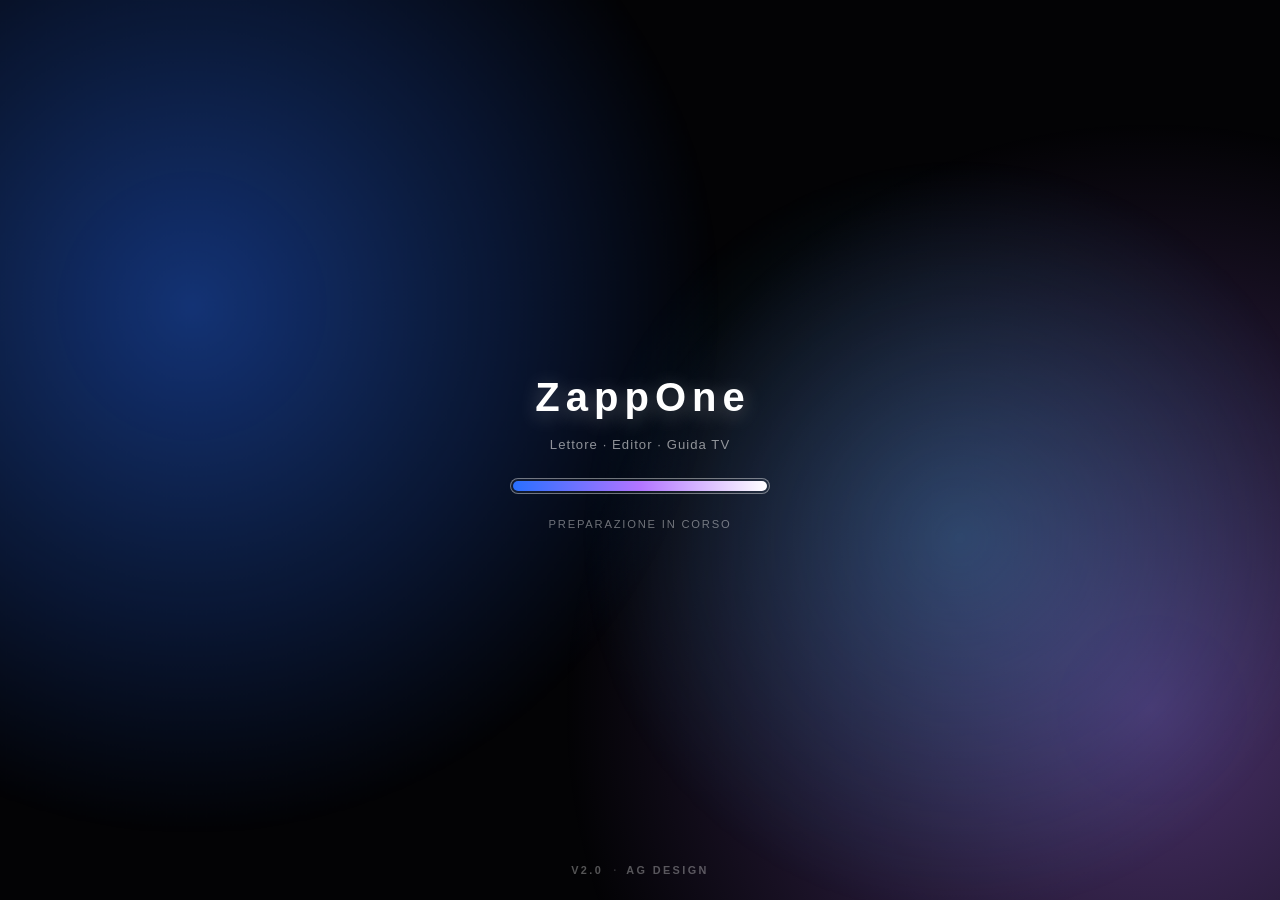
==== commit aa63fc56: "Add files via upload" ====
--- a/index.html
+++ b/index.html
@@ -346,6 +346,68 @@
       0%   { transform: translate3d(0, 0, 0) scale(1); }
       100% { transform: translate3d(-15%, 20%, 0) scale(1.05); }
     }
+
+
+    /* ─────── Tagline sotto il brand ─────── */
+    .splash-tagline {
+      margin-top: 8px;
+      font-size: 0.82rem;
+      font-weight: 500;
+      letter-spacing: 0.08em;
+      color: rgba(255, 255, 255, 0.55);
+      text-align: center;
+      -webkit-font-smoothing: antialiased;
+      -webkit-user-select: none;
+      user-select: none;
+      transition: transform 0.5s cubic-bezier(0.4, 0, 0.2, 1);
+    }
+
+    /* In fase licenza la tagline accompagna il brand verso l'alto */
+    #appSplash.splash-phase-license .splash-tagline {
+      transform: translate3d(0, -15px, 0);
+    }
+
+    /* ─────── Status note (sostituisce "loading...") ───────
+       NB: .splash-note esisteva già nell'HTML ma non aveva CSS:
+       ereditava 16px di default, sproporzionato. Questa regola
+       lo rende coerente con l'estetica minimal. */
+    .splash-note {
+      font-size: 0.7rem;
+      font-weight: 500;
+      letter-spacing: 0.16em;
+      text-transform: uppercase;
+      color: rgba(255, 255, 255, 0.42);
+      -webkit-user-select: none;
+      user-select: none;
+    }
+
+    /* ─────── Footer in basso ─────── */
+    .splash-footer {
+      position: absolute;
+      bottom: calc(22px + env(safe-area-inset-bottom, 0px));
+      left: 0;
+      right: 0;
+      z-index: 3;
+      display: flex;
+      align-items: center;
+      justify-content: center;
+      gap: 10px;
+      font-size: 0.68rem;
+      font-weight: 600;
+      letter-spacing: 0.22em;
+      color: rgba(255, 255, 255, 0.32);
+      text-transform: uppercase;
+      pointer-events: none;
+      -webkit-user-select: none;
+      user-select: none;
+    }
+
+    .splash-footer-sep {
+      opacity: 0.5;
+      letter-spacing: 0;
+    }
+
+
   </style>
 </head>
 
@@ -369,8 +431,9 @@
     <!-- Contenitore UI -->
     <div class="splash-ui">
 
-      <!-- Brand -->
+      <!-- Brand + tagline -->
       <div class="splash-brand">ZappOne</div>
+      <div class="splash-tagline">Lettore · Editor · Guida TV</div>
 
       <!-- Wrapper per scambiare Fase 1 e Fase 2 -->
       <div class="splash-views-wrapper">
@@ -380,7 +443,7 @@
           <div class="splash-track" role="progressbar" aria-label="Caricamento in corso">
             <div class="splash-progress"></div>
           </div>
-          <div class="splash-note">loading...</div>
+          <div class="splash-note">Preparazione in corso</div>
         </div>
 
         <!-- FASE 2: Inserimento Licenza -->
@@ -410,6 +473,14 @@
 
       </div>
     </div>
+
+    <!-- Footer discreto -->
+    <div class="splash-footer" aria-hidden="true">
+      <span>v2.0</span>
+      <span class="splash-footer-sep">·</span>
+      <span>AG Design</span>
+    </div>
+
   </div>
 
   <!-- ═══════════════════════════════════════════════════════════════════
--- a/zappone.css
+++ b/zappone.css
@@ -55,7 +55,7 @@
    ============================================================================= */
 
 
-/* ─── 1. VARIABILI CSS — TEMA CHIARO ───────────────────────────────────────── */
+/* ─── 1. VARIABILI CSS — TEMA CHIARO (Stile Carta Stampata / Editoriale) ───── */
 
 :root {
 
@@ -77,136 +77,136 @@
   --focus-ring:  0 0 0 3px var(--brand-tint-2);
   --focus-glow:  0 4px 14px var(--brand-tint-2);
 
-  /* ── Geometria ─────────────────────────────────────────────────────────── */
+  /* ── Geometria (ORIGINALE INVARIATA) ─────────────────────────────────── */
   --border-radius: 8px;
   --group-header-height: 42px;
 
-  /* ── Tabbar — indigo profondo ─────────────────────────────────────────── */
-  --tabbar-bg: #0c1226;
-  --icon-color: #f1f5f9;
+  /* ── Tabbar — Dock scuro originale per preservare le proporzioni e il contrasto ── */
+  --tabbar-bg: #0c1226;                 
+  --icon-color: #f1f5f9;                
   --icon-active-color: var(--brand-cyan);
   --ripple-color: rgba(255, 255, 255, 0.42);
   --tabbar-icon-size: 60px;
   --tabbar-icon-stroke: 1.0;
 
-  /* ── Palette principale ───────────────────────────────────────────────── */
+  /* ── Palette principale — Stile Carta Stampata ────────────────────────── */
   --primary-color: #1a4fd6;
-  --secondary-color: #059669;
-  --dark-bg: #d9e1ee;                    /* pagina visibilmente tinta */
-  --card-bg: #ffffff;                    /* card bianche pure */
-  --card-hover: #cdd8e6;                 /* hover = SCURISCE (fix bug) */
-  --text-primary: #0b1220;               /* quasi nero, alto contrasto */
-  --text-secondary: #475569;             /* slate-600 leggibile */
-  --text-strong: #030712;
-  --accent-color: #dde4ef;
-  --accent-shadow: rgba(26, 79, 214, 0.25);
-  --danger-color: #e11d48;
-  --group-header-bg: #c7d8f5;            /* blu deciso, stacca dai bianchi */
+  --secondary-color: #047857;
+  --dark-bg: #f5f2eb;                    /* Avorio caldo / Carta stampata */
+  --card-bg: #ffffff;                    /* Bianco pagina pura */
+  --card-hover: #eae5dc;                 /* Hover caldo e naturale */
+  --text-primary: #18181b;               /* Inchiostro tipografico scuro */
+  --text-secondary: #57534e;             /* Grigio inchiostro sfumato */
+  --text-strong: #09090b;
+  --accent-color: #e5e0d3;
+  --accent-shadow: rgba(26, 79, 214, 0.15);
+  --danger-color: #be123c;
+  --group-header-bg: #e9e4d5;            /* Tonalità carta coordinata per i gruppi */
   --active-channel-border: #ea580c;
   --video-bg: #000;
   --manual-bg: #141414;
   --on-brand: #ffffff;
 
-  /* ── Superfici vetro — marcate, non impercettibili ────────────────────── */
-  --glass-1: rgba(11, 18, 32, 0.045);
-  --glass-2: rgba(11, 18, 32, 0.080);
-  --glass-3: rgba(11, 18, 32, 0.130);
-  --glass-4: rgba(11, 18, 32, 0.200);
-
-  /* ── Ombre layered con sottotono blu ──────────────────────────────────── */
-  --shadow-1: 0 1px 2px rgba(20, 35, 70, 0.10),
-              0 2px 6px rgba(20, 35, 70, 0.08);
-  --shadow-2: 0 2px 8px rgba(20, 35, 70, 0.12),
-              0 10px 26px rgba(20, 35, 70, 0.14);
-  --shadow-3: 0 8px 22px rgba(20, 35, 70, 0.15),
-              0 22px 52px rgba(20, 35, 70, 0.18);
-  --shadow-4: 0 -14px 52px rgba(20, 35, 70, 0.24);
+  /* ── Superfici vetro — calde e discrete ─────────────────────────────── */
+  --glass-1: rgba(24, 24, 27, 0.04);
+  --glass-2: rgba(24, 24, 27, 0.07);
+  --glass-3: rgba(24, 24, 27, 0.12);
+  --glass-4: rgba(24, 24, 27, 0.18);
+
+  /* ── Ombre layered con sottotono caldo ───────────────────────────────── */
+  --shadow-1: 0 1px 2px rgba(60, 50, 40, 0.08),
+              0 2px 6px rgba(60, 50, 40, 0.05);
+  --shadow-2: 0 2px 8px rgba(60, 50, 40, 0.10),
+              0 10px 26px rgba(60, 50, 40, 0.08);
+  --shadow-3: 0 8px 22px rgba(60, 50, 40, 0.12),
+              0 22px 52px rgba(60, 50, 40, 0.14);
+  --shadow-4: 0 -14px 52px rgba(60, 50, 40, 0.18);
 
   /* ── Scrim / overlay ─────────────────────────────────────────────────── */
-  --scrim-1: rgba(8, 14, 30, 0.55);
-  --scrim-2: rgba(8, 14, 30, 0.68);
-  --scrim-3: rgba(8, 14, 30, 0.85);
+  --scrim-1: rgba(20, 18, 15, 0.55);
+  --scrim-2: rgba(20, 18, 15, 0.68);
+  --scrim-3: rgba(20, 18, 15, 0.85);
 
   /* ── Toggle / Switch ──────────────────────────────────────────────────── */
-  --toggle-active-green: #10b981;
+  --toggle-active-green: #059669;
   --toggle-on-label: #047857;
   --toggle-off-label: var(--text-secondary);
 
-  /* ── Bordi e controlli — visibili, non invisibili ─────────────────────── */
-  --border-color: #c7d0dd;
-  --border-controls: #bcc7d6;
-  --active-btn: #c7d8f5;
-  --button-bg: #e0e6f1;                  /* chip con presenza */
+  /* ── Bordi e controlli — stile editoriale ────────────────────────────── */
+  --border-color: #d6d1c4;
+  --border-controls: #c9c3b3;
+  --active-btn: #e9e4d5;
+  --button-bg: #eae5dc;                  
 
   /* ── Input / Scrollbar / Canali ───────────────────────────────────────── */
-  --input-bg: #eef2f9;
-  --scrollbar-track: #cfd7e3;
+  --input-bg: #faf8f3;
+  --scrollbar-track: #e0dcd0;
   --channel-bg: #ffffff;
-  --active-channel-bg: rgba(26, 79, 214, 0.12);
+  --active-channel-bg: rgba(26, 79, 214, 0.08);
 
   /* ── Stelle preferiti ─────────────────────────────────────────────────── */
-  --favorite-star: #f59e0b;
-  --favorite-star-hover: #fbbf24;
-  --favorite-star-inactive: #b9c3d3;
+  --favorite-star: #d97706;
+  --favorite-star-hover: #b45309;
+  --favorite-star-inactive: #a8a29e;
   --active-channel-color: var(--toggle-active-green);
 
   /* ── EPG / Metadati ───────────────────────────────────────────────────── */
-  --epg-poster-bg: #e6ecf7;
-  --epg-program-bg: rgba(11, 18, 32, 0.055);
-  --epg-current-bg: rgba(26, 79, 214, 0.12);
+  --epg-poster-bg: #eae5dc;
+  --epg-program-bg: rgba(24, 24, 27, 0.035);
+  --epg-current-bg: rgba(26, 79, 214, 0.08);
   --epg-progress-color: var(--primary-color);
-  --metadata-subtext: #64748b;
+  --metadata-subtext: #78716c;
 
   /* ── Pulsanti ─────────────────────────────────────────────────────────── */
-  --button-disabled: #b9c3d3;
+  --button-disabled: #d6d1c4;
 
   /* ── Notifiche ────────────────────────────────────────────────────────── */
-  --notification-success-bg: #d1fae5;
+  --notification-success-bg: #e6f4ed;
   --notification-success-text: #064e3b;
-  --notification-success-border: #10b981;
-  --notification-error-bg: #ffe4e6;
+  --notification-success-border: #059669;
+  --notification-error-bg: #fde8e8;
   --notification-error-text: #881337;
-  --notification-error-border: #e11d48;
+  --notification-error-border: #be123c;
 
   /* ── Danger ───────────────────────────────────────────────────────────── */
   --danger-text:          #be123c;
   --danger-text-hover:    #ffffff;
   --danger-accent-text:   #e11d48;
-  --danger-solid:         rgba(225, 29, 72, 0.95);
-  --danger-border:        #e11d48;
-  --danger-border-soft:   rgba(225, 29, 72, 0.58);
-  --danger-border-faint:  rgba(225, 29, 72, 0.32);
-  --danger-tint:          rgba(225, 29, 72, 0.10);
-  --danger-tint-hover:    rgba(225, 29, 72, 0.15);
-  --danger-tint-strong:   rgba(225, 29, 72, 0.20);
-  --danger-shadow-soft:   rgba(225, 29, 72, 0.18);
-  --danger-glow:          rgba(225, 29, 72, 0.42);
+  --danger-solid:         rgba(190, 18, 60, 0.95);
+  --danger-border:        #be123c;
+  --danger-border-soft:   rgba(190, 18, 60, 0.58);
+  --danger-border-faint:  rgba(190, 18, 60, 0.32);
+  --danger-tint:          rgba(190, 18, 60, 0.08);
+  --danger-tint-hover:    rgba(190, 18, 60, 0.14);
+  --danger-tint-strong:   rgba(190, 18, 60, 0.18);
+  --danger-shadow-soft:   rgba(190, 18, 60, 0.15);
+  --danger-glow:          rgba(190, 18, 60, 0.35);
 
   /* ── Favorite ─────────────────────────────────────────────────────────── */
-  --favorite-tint:        rgba(245, 158, 11, 0.14);
-  --favorite-tint-soft:   rgba(245, 158, 11, 0.22);
-  --favorite-tint-strong: rgba(245, 158, 11, 0.20);
-  --favorite-border:      rgba(180, 83, 9, 0.62);
+  --favorite-tint:        rgba(217, 119, 6, 0.10);
+  --favorite-tint-soft:   rgba(217, 119, 6, 0.18);
+  --favorite-tint-strong: rgba(217, 119, 6, 0.16);
+  --favorite-border:      rgba(180, 83, 9, 0.52);
   --favorite-text:        #92400e;
 
   /* ── Full EPG timeline ────────────────────────────────────────────────── */
-  --feg-tile-bg:     #e8eefa;
-  --feg-tile-border: #c9d4e6;
-  --feg-tile-hover:  #d8e0f0;
-  --feg-text:        #0b1220;
-  --feg-text-soft:   #64748b;
+  --feg-tile-bg:     #eae5dc;
+  --feg-tile-border: #d6d1c4;
+  --feg-tile-hover:  #e0dcd0;
+  --feg-text:        #18181b;
+  --feg-text-soft:   #57534e;
   --feg-accent:      var(--primary-color);
-  --feg-grid-line:   rgba(11, 18, 32, 0.06);
-  --feg-hour-line:   rgba(11, 18, 32, 0.14);
-  --feg-tick:        rgba(11, 18, 32, 0.24);
-
-  /* ── Transizioni (mai applicate a :root) ──────────────────────────────── */
+  --feg-grid-line:   rgba(24, 24, 27, 0.05);
+  --feg-hour-line:   rgba(24, 24, 27, 0.12);
+  --feg-tick:        rgba(24, 24, 27, 0.20);
+
+  /* ── Transizioni ──────────────────────────────────────────────────────── */
   --transition-fast: background-color 0.2s ease, color 0.18s ease;
   --transition-medium: background-color 0.2s ease, transform 0.12s ease,
                        color 0.18s ease, box-shadow 0.18s ease;
   --transition-toggle: all 0.3s cubic-bezier(0.65, 0.05, 0.36, 1);
 
-  /* ── Bottom sheet (token brand, indipendenti dal tema) ────────────────── */
+  /* ── Bottom sheet ─────────────────────────────────────────────────────── */
   --sheet-accent-1:    var(--brand-blue);
   --sheet-accent-2:    var(--brand-violet);
   --sheet-accent-grad: var(--brand-gradient);
@@ -215,17 +215,20 @@
                               color-mix(in srgb, var(--brand-violet) 55%, transparent));
   --sheet-glow:        color-mix(in srgb, var(--brand-blue) 35%, transparent);
   --sheet-glow-soft:   color-mix(in srgb, var(--brand-blue) 10%, transparent);
-}
-
-
-/* ── Palette spine — tema chiaro (default) ── */
+
+
+  /* Spazio inferiore riservato alla tabbar fissa in ogni view-root.
+     Usato sia dai container vista sia dall'empty state, così i due
+     non possono divergere. */
+  --view-tabbar-padding: calc(72px + env(safe-area-inset-bottom));
+}
+
+/* ── Palette spine — tema chiaro ── */
 :root {
-  --spine-channels:  #4a5568;   /* slate neutro */
-  --spine-favorites: #92400e;   /* bronzo scuro */
-  --spine-epg:       #155e75;   /* ciano scuro */
-}
-
-
+  --spine-channels:  #57534e;   
+  --spine-favorites: #92400e;   
+  --spine-epg:       #047857;   
+}
 
 /* ─── 2. TEMA SCURO ────────────────────────────────────────────────────────── */
 
@@ -642,7 +645,7 @@
   border-radius: var(--border-radius);
   background: var(--card-bg);
   border: 1px solid var(--border-controls);
-  padding-bottom: calc(72px + env(safe-area-inset-bottom));
+  padding-bottom: var(--view-tabbar-padding);
 }
 
 /* Container con lista scrollabile: flex column */
@@ -650,6 +653,10 @@
 #fullEpgContainer,
 #playlistListContainer,
 #epgListContainer {
+  /* Containing block per .search-empty-state (inset: 0): tutte le
+     viste ancorano l'empty state allo STESSO livello — il view-root,
+     non la lista interna. */
+  position: relative;
   flex: 1;
   overflow: hidden;
   box-shadow: var(--shadow-2);
@@ -696,44 +703,6 @@
   gap: 12px;
 }
 
-/* Full EPG: centra l'immagine "nessun dato" */
-#fullEpgList:has(> div > .no-epg),
-#fullEpgList:only-child:has(> .no-epg) {
-  display: flex;
-  justify-content: center;
-  align-items: center;
-  height: 100%;
-  padding: 0;
-  grid-template-columns: none;
-  gap: 0;
-}
-
-#fullEpgList:has(> div > .no-epg) > div,
-#fullEpgList:only-child:has(> .no-epg) > div {
-  width: 100%;
-  height: 100%;
-  display: flex;
-  justify-content: center;
-  align-items: center;
-}
-
-/* Immagini placeholder "nessun dato" */
-.no-favorites,
-.no-channels,
-.no-epg,
-.no-fullepg,
-.no-playlists {
-  max-width: 100%;
-  max-height: 100%;
-  object-fit: contain;
-  border-radius: 16px;
-}
-
-#fullEpgList .no-epg {
-  cursor: pointer;
-  width: auto;
-  height: auto;
-}
 
 /* Messaggi vuoti (testo centrato) */
 .epg-message {
@@ -5240,11 +5209,19 @@
 .search-empty-state {
   position: absolute;
   inset: 0;
-  z-index: 15;
+  /* z-index 5 → sotto .group-header (z-index 10): l'header interno
+     (oggi solo #fullEpgHeader) resta sopra e cliccabile. */
+  z-index: 5;
   display: flex;
   align-items: center;
   justify-content: center;
   padding: 24px;
+  /* Il view-root ha padding-bottom: --view-tabbar-padding per la tabbar.
+     Replichiamo lo stesso padding qui: il content-box dell'empty state
+     coincide con l'area VISIBILE della vista, quindi il centro flex
+     cade a (H − tabbar)/2 — identico per canali, playlist, EPG manager,
+     Full EPG lista, Full EPG griglia. */
+  padding-bottom: calc(24px + var(--view-tabbar-padding));
   background: var(--card-bg);
   pointer-events: none;
   animation: search-empty-fade-in 0.25s ease;
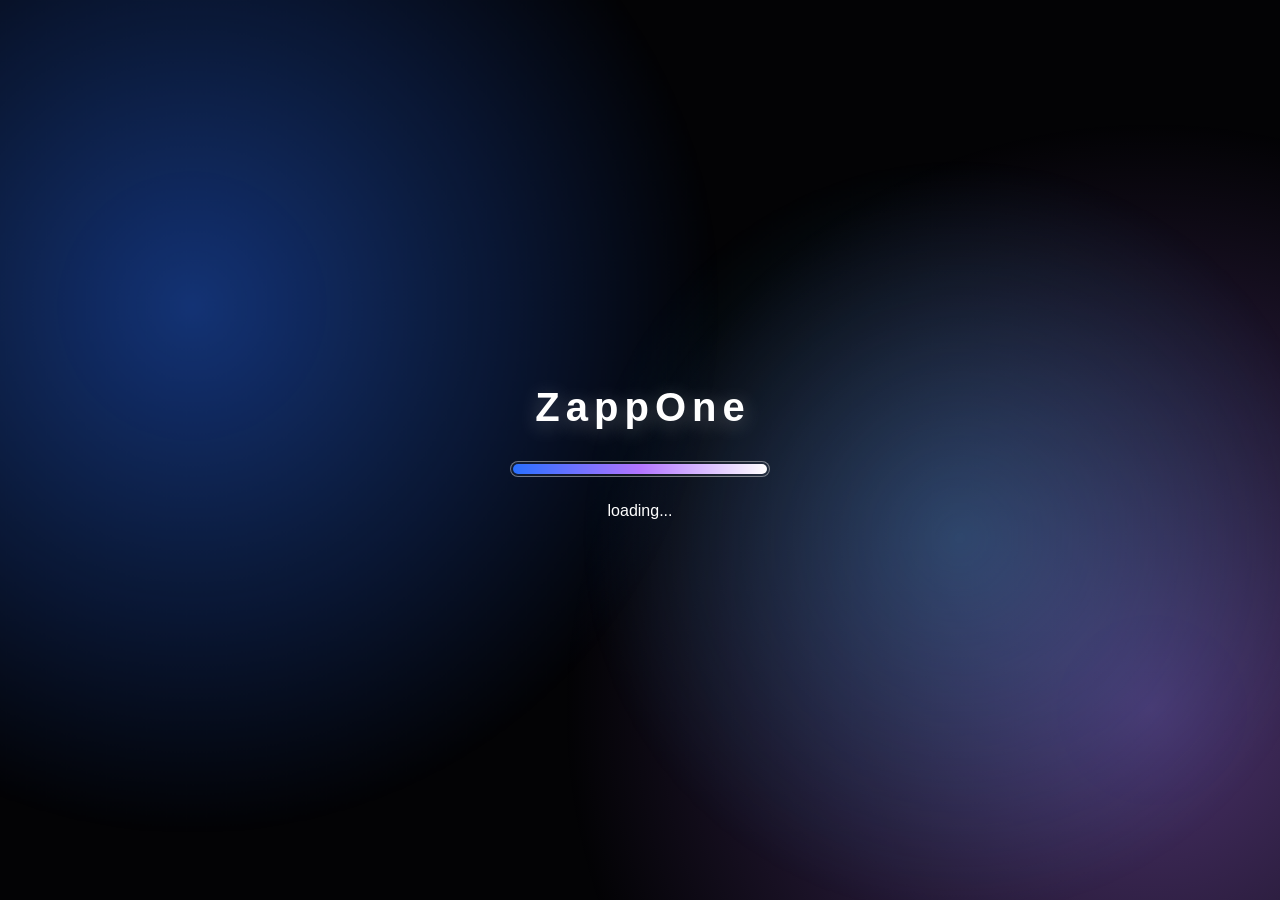
==== commit f0962615: "Add files via upload" ====
--- a/index.html
+++ b/index.html
@@ -346,68 +346,6 @@
       0%   { transform: translate3d(0, 0, 0) scale(1); }
       100% { transform: translate3d(-15%, 20%, 0) scale(1.05); }
     }
-
-
-    /* ─────── Tagline sotto il brand ─────── */
-    .splash-tagline {
-      margin-top: 8px;
-      font-size: 0.82rem;
-      font-weight: 500;
-      letter-spacing: 0.08em;
-      color: rgba(255, 255, 255, 0.55);
-      text-align: center;
-      -webkit-font-smoothing: antialiased;
-      -webkit-user-select: none;
-      user-select: none;
-      transition: transform 0.5s cubic-bezier(0.4, 0, 0.2, 1);
-    }
-
-    /* In fase licenza la tagline accompagna il brand verso l'alto */
-    #appSplash.splash-phase-license .splash-tagline {
-      transform: translate3d(0, -15px, 0);
-    }
-
-    /* ─────── Status note (sostituisce "loading...") ───────
-       NB: .splash-note esisteva già nell'HTML ma non aveva CSS:
-       ereditava 16px di default, sproporzionato. Questa regola
-       lo rende coerente con l'estetica minimal. */
-    .splash-note {
-      font-size: 0.7rem;
-      font-weight: 500;
-      letter-spacing: 0.16em;
-      text-transform: uppercase;
-      color: rgba(255, 255, 255, 0.42);
-      -webkit-user-select: none;
-      user-select: none;
-    }
-
-    /* ─────── Footer in basso ─────── */
-    .splash-footer {
-      position: absolute;
-      bottom: calc(22px + env(safe-area-inset-bottom, 0px));
-      left: 0;
-      right: 0;
-      z-index: 3;
-      display: flex;
-      align-items: center;
-      justify-content: center;
-      gap: 10px;
-      font-size: 0.68rem;
-      font-weight: 600;
-      letter-spacing: 0.22em;
-      color: rgba(255, 255, 255, 0.32);
-      text-transform: uppercase;
-      pointer-events: none;
-      -webkit-user-select: none;
-      user-select: none;
-    }
-
-    .splash-footer-sep {
-      opacity: 0.5;
-      letter-spacing: 0;
-    }
-
-
   </style>
 </head>
 
@@ -431,9 +369,8 @@
     <!-- Contenitore UI -->
     <div class="splash-ui">
 
-      <!-- Brand + tagline -->
+      <!-- Brand -->
       <div class="splash-brand">ZappOne</div>
-      <div class="splash-tagline">Lettore · Editor · Guida TV</div>
 
       <!-- Wrapper per scambiare Fase 1 e Fase 2 -->
       <div class="splash-views-wrapper">
@@ -443,7 +380,7 @@
           <div class="splash-track" role="progressbar" aria-label="Caricamento in corso">
             <div class="splash-progress"></div>
           </div>
-          <div class="splash-note">Preparazione in corso</div>
+          <div class="splash-note">loading...</div>
         </div>
 
         <!-- FASE 2: Inserimento Licenza -->
@@ -473,14 +410,6 @@
 
       </div>
     </div>
-
-    <!-- Footer discreto -->
-    <div class="splash-footer" aria-hidden="true">
-      <span>v2.0</span>
-      <span class="splash-footer-sep">·</span>
-      <span>AG Design</span>
-    </div>
-
   </div>
 
   <!-- ═══════════════════════════════════════════════════════════════════
